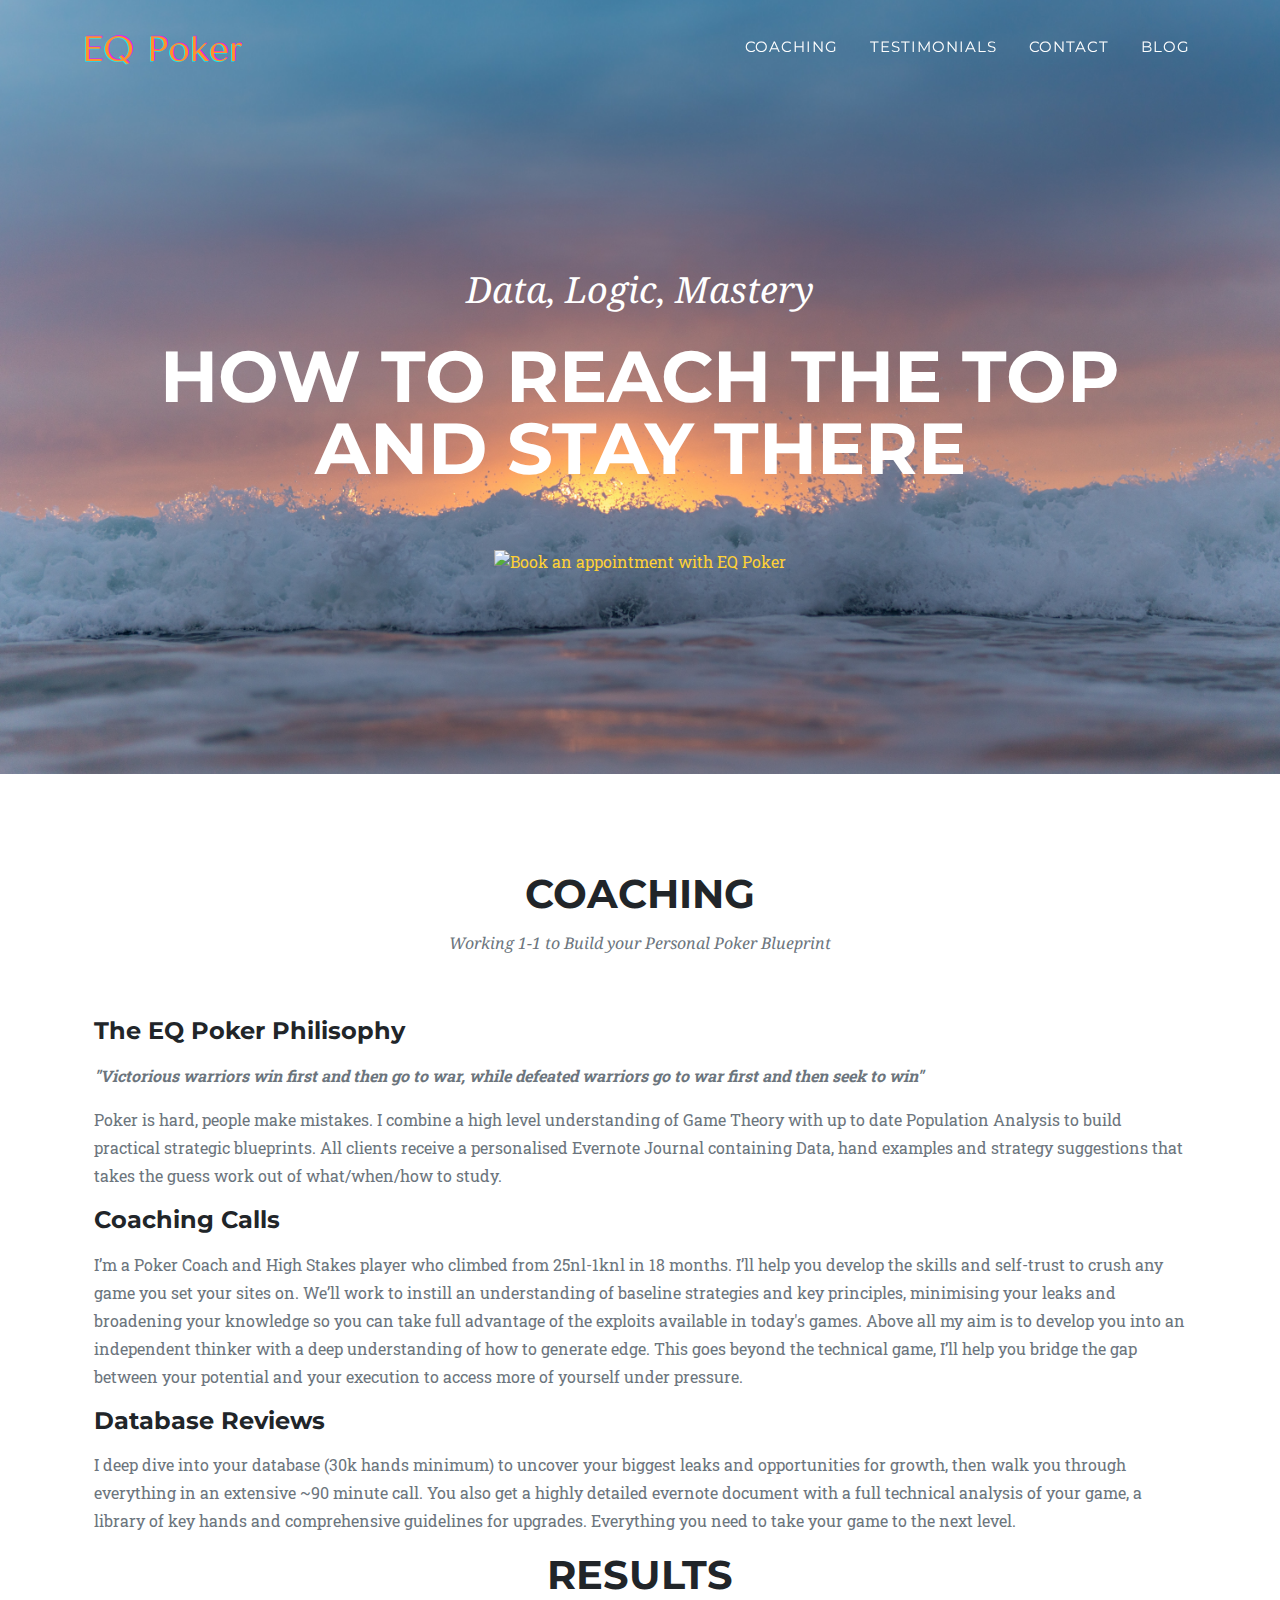
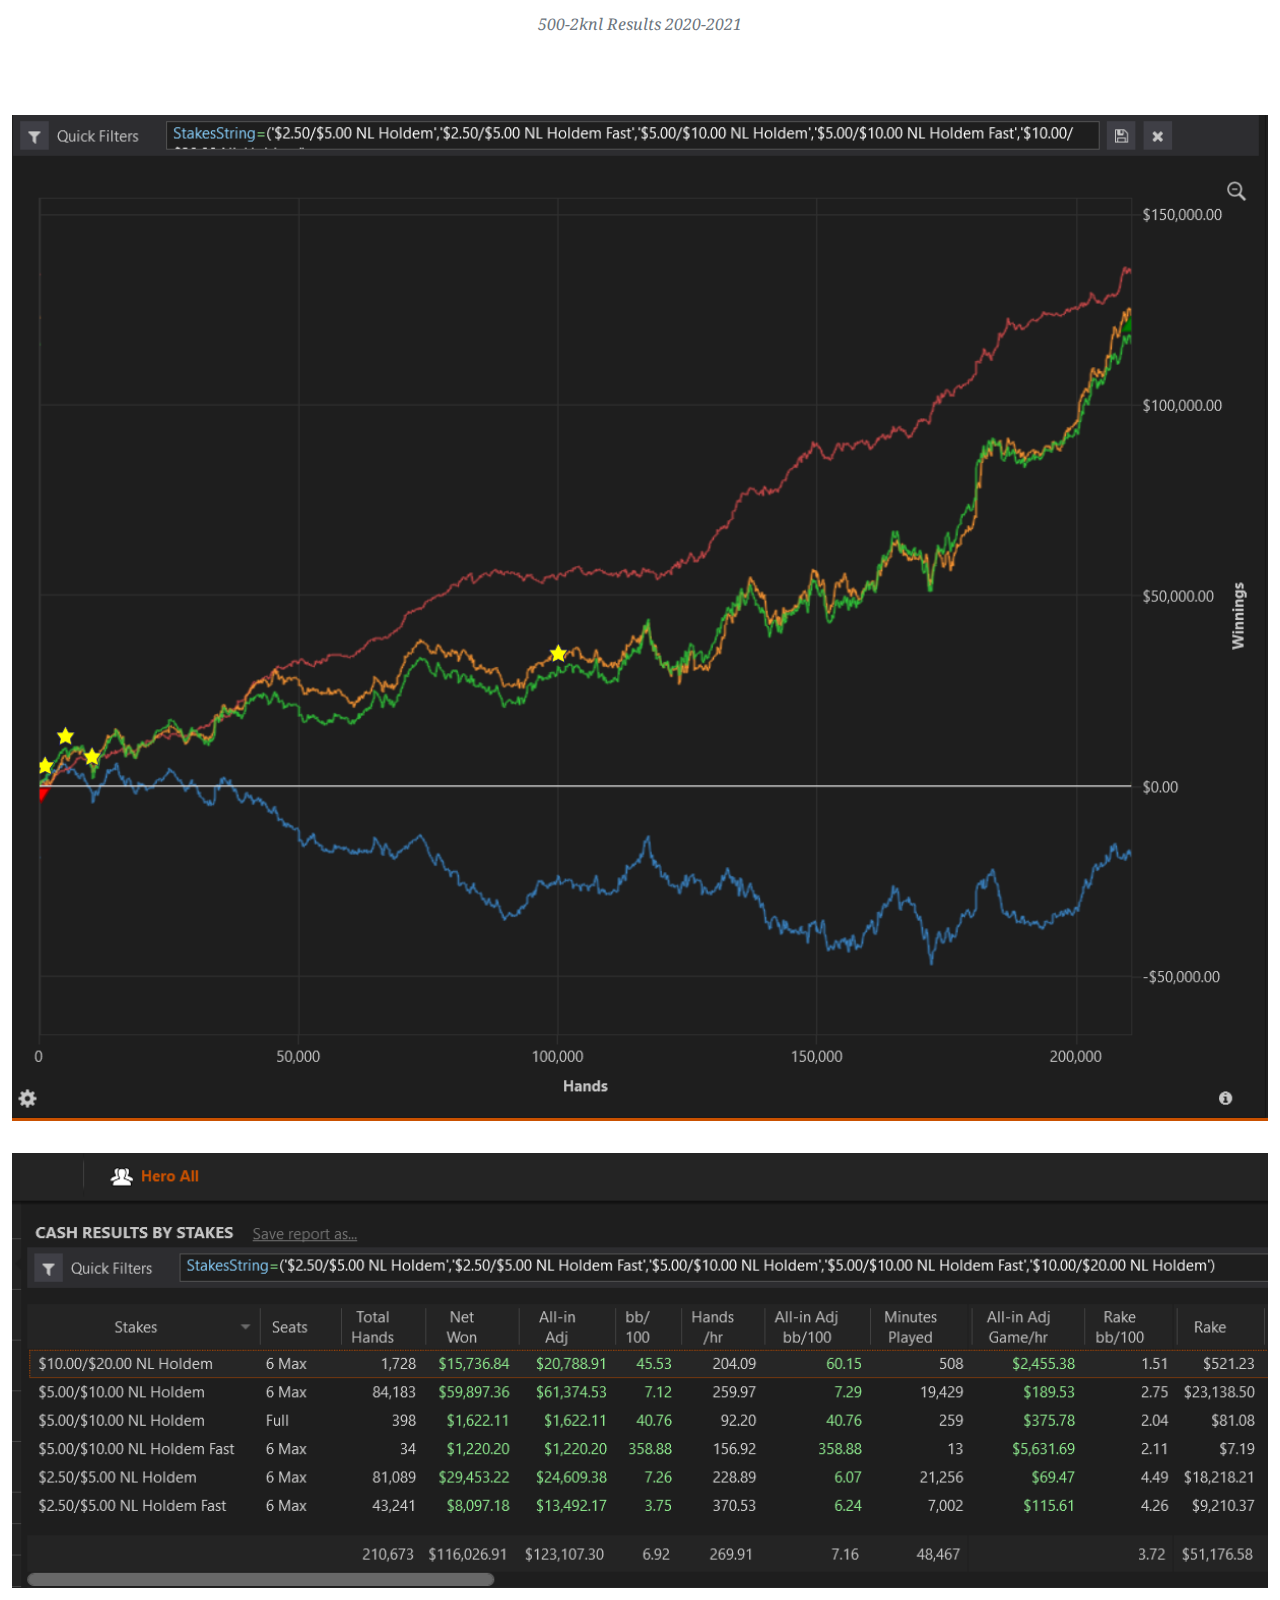
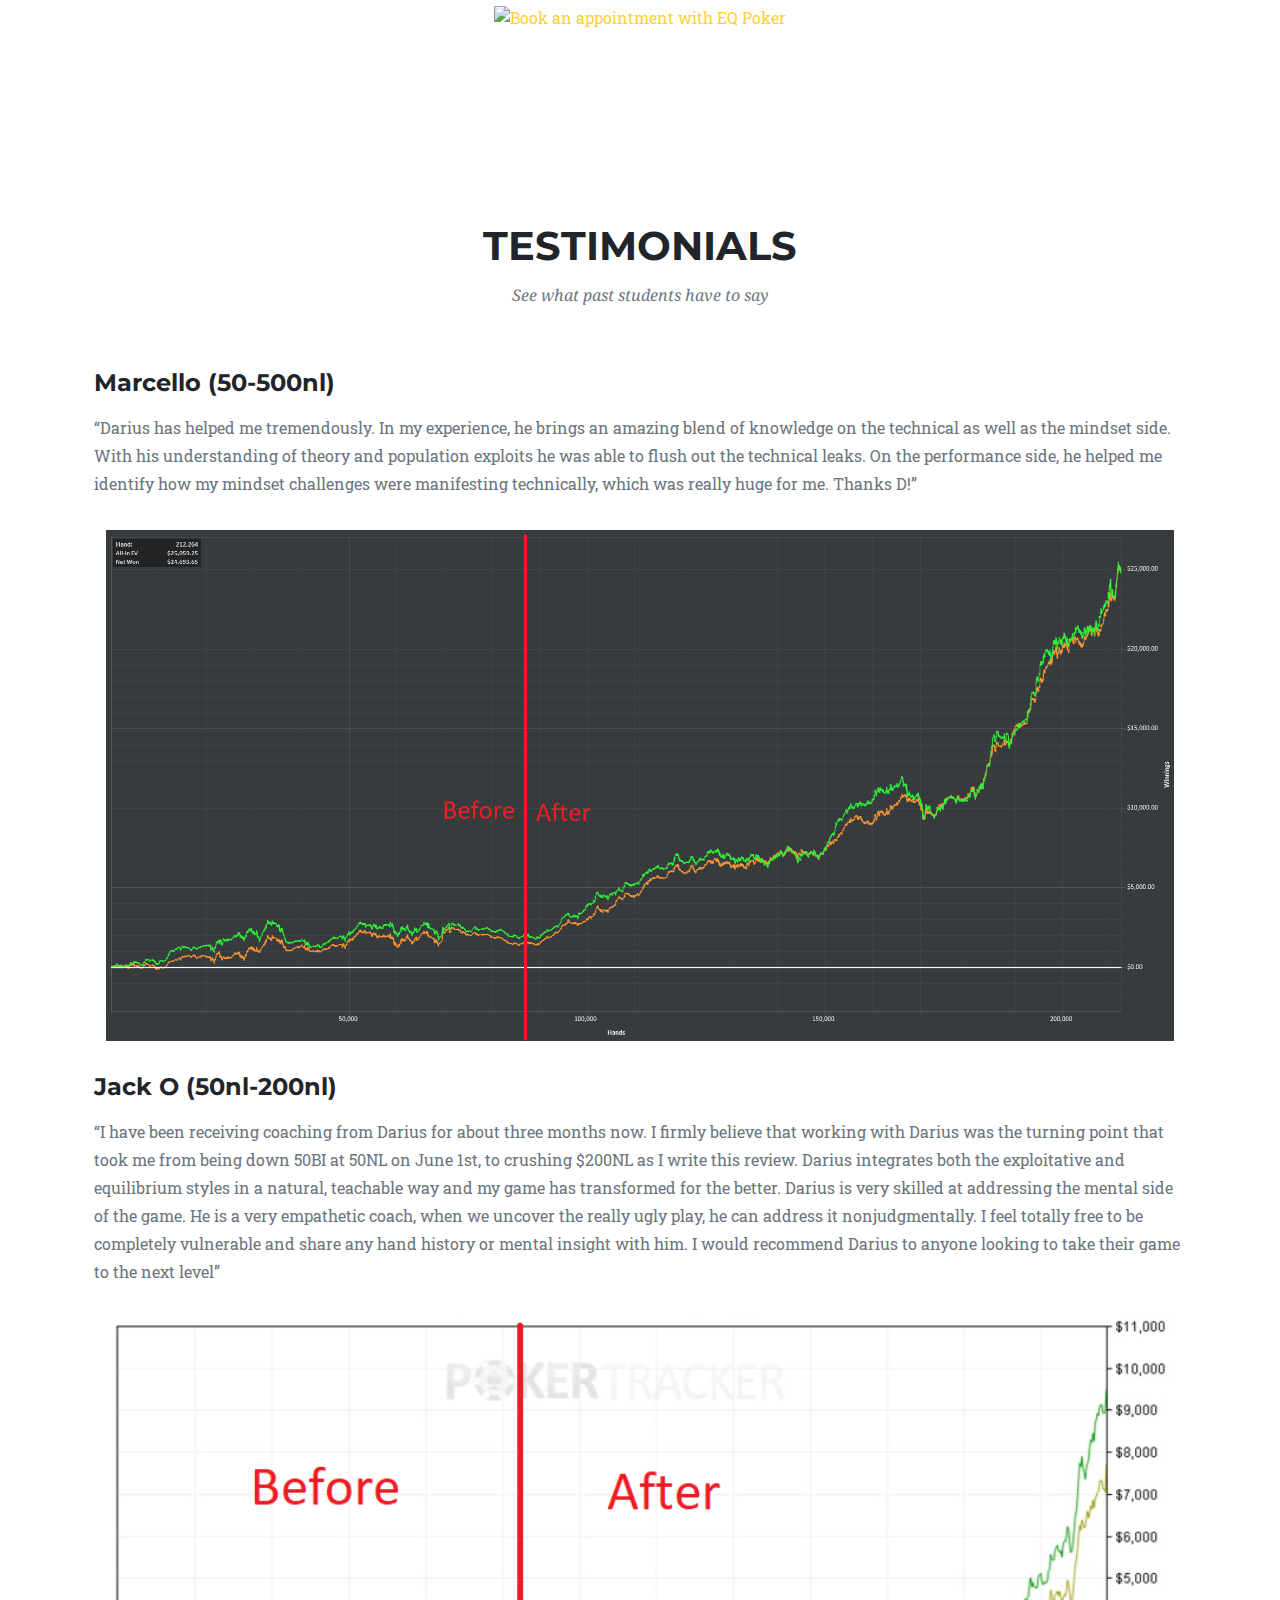
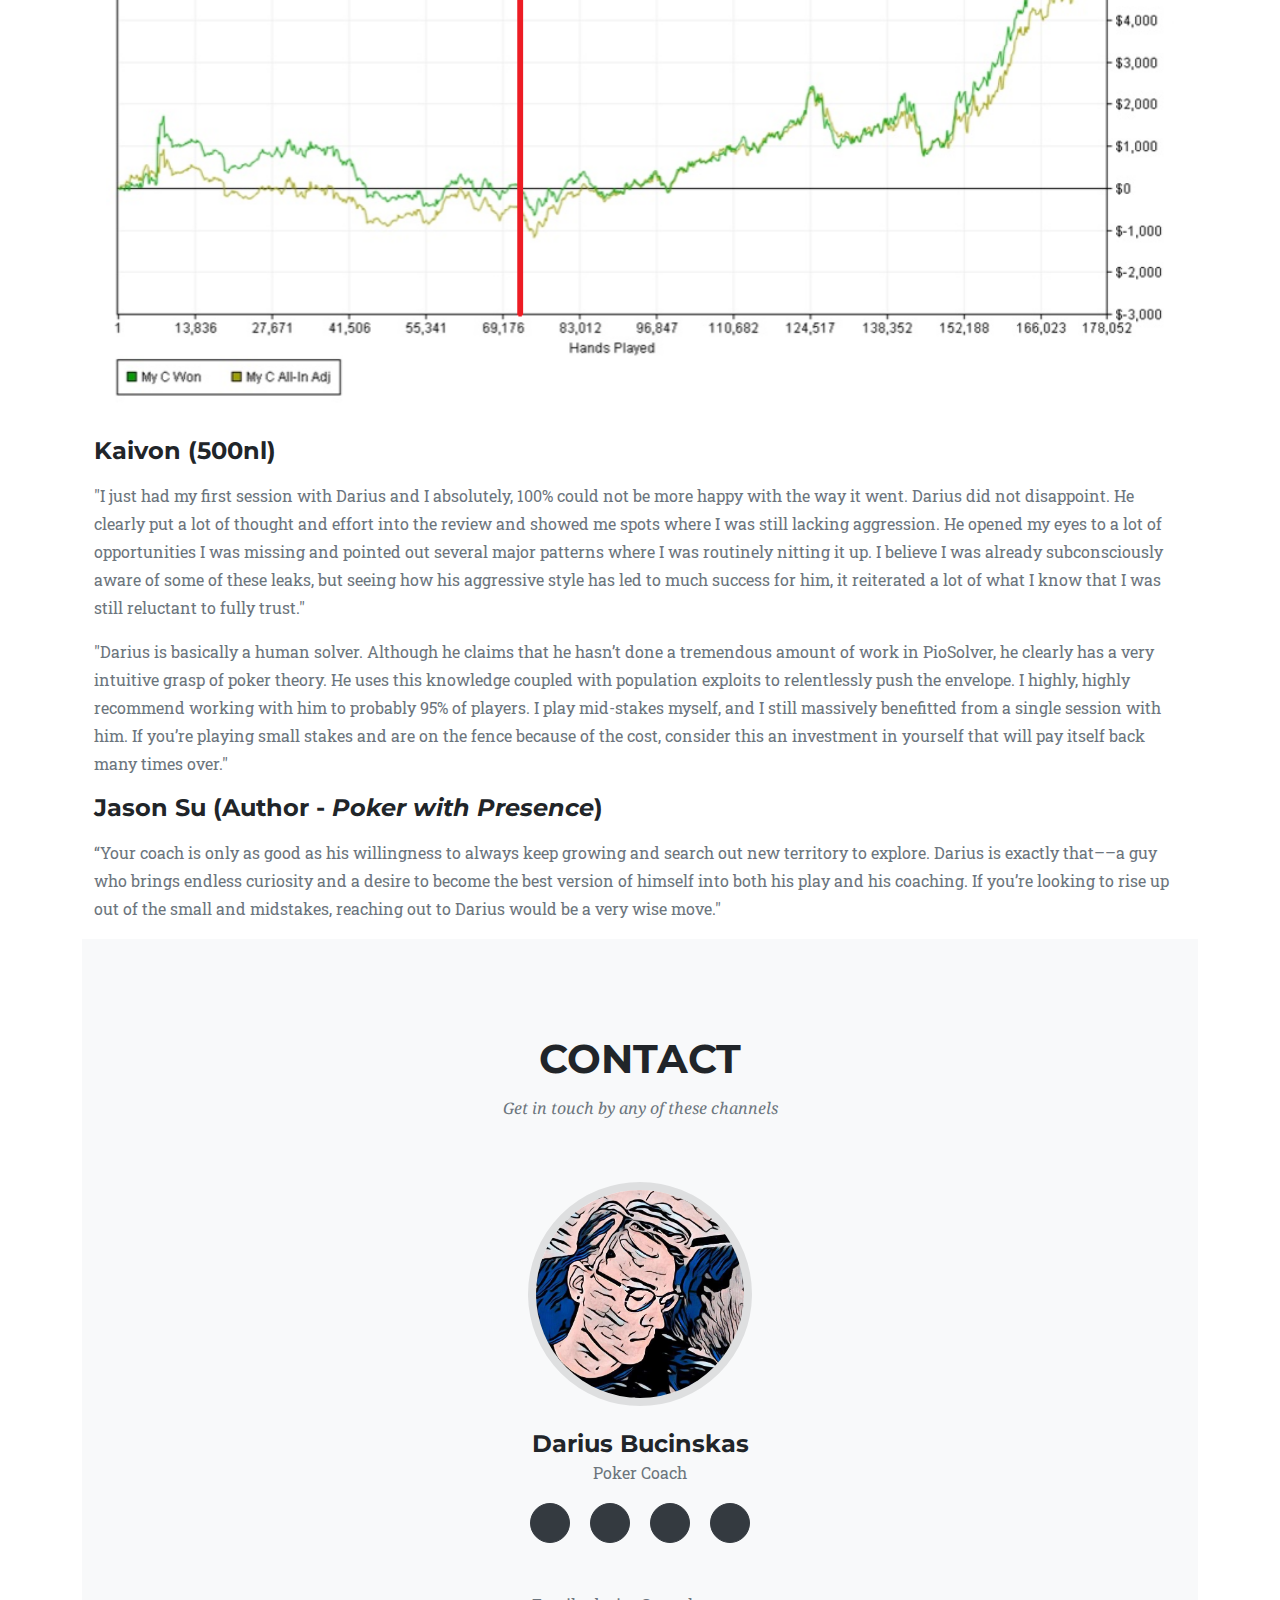
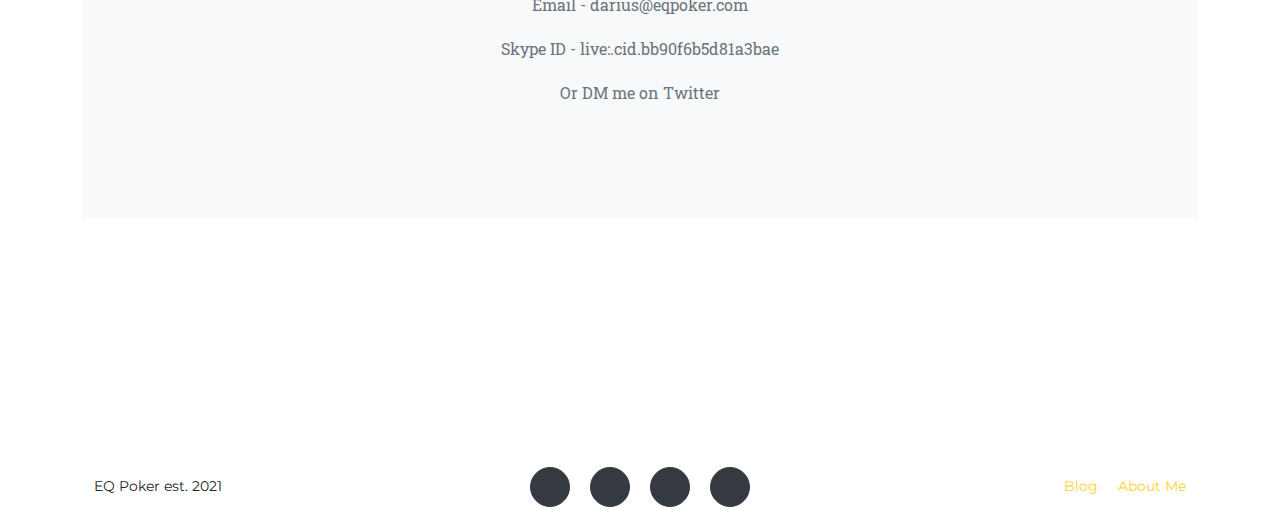
==== index.html @ d8b7c8c4 "Changed Results" ====
<!DOCTYPE html>
<html lang="en">
    <head>
        <meta charset="utf-8" />
        <meta name="viewport" content="width=device-width, initial-scale=1, shrink-to-fit=no" />
        <meta name="description" content="" />
        <meta name="author" content="" />
        <title>EQ Poker - Emotional Equilibrium</title>
        <link rel="icon" type="image/x-icon" href="assets/img/favicon.ico" />
        <!-- Font Awesome icons (free version)-->
        <script src="https://use.fontawesome.com/releases/v5.15.1/js/all.js" crossorigin="anonymous"></script>
        <!-- Google fonts-->
        <link href="https://fonts.googleapis.com/css?family=Montserrat:400,700" rel="stylesheet" type="text/css" />
        <link href="https://fonts.googleapis.com/css?family=Droid+Serif:400,700,400italic,700italic" rel="stylesheet" type="text/css" />
        <link href="https://fonts.googleapis.com/css?family=Roboto+Slab:400,100,300,700" rel="stylesheet" type="text/css" />
        <!-- Core theme CSS (includes Bootstrap)-->
        <link href="css/styles.css" rel="stylesheet" />
    </head>
    <body id="page-top">
        <!-- Navigation-->
        <nav class="navbar navbar-expand-lg navbar-dark fixed-top" id="mainNav">
            <div class="container">
                <a class="navbar-brand js-scroll-trigger" href="#page-top"><img src="assets/img/EQ Poker.svg" alt="" /></a>
                <button class="navbar-toggler navbar-toggler-right" type="button" data-toggle="collapse" data-target="#navbarResponsive" aria-controls="navbarResponsive" aria-expanded="false" aria-label="Toggle navigation">
                    Menu
                    <i class="fas fa-bars ml-1"></i>
                </button>
                <div class="collapse navbar-collapse" id="navbarResponsive">
                    <ul class="navbar-nav text-uppercase ml-auto">
                        <li class="nav-item"><a class="nav-link js-scroll-trigger" href="#services">Coaching</a></li>
                        
                        <li class="nav-item"><a class="nav-link js-scroll-trigger" href="#about">Testimonials</a></li>
                        <li class="nav-item"><a class="nav-link js-scroll-trigger" href="#team">Contact</a></li>
                      
                      <li class="nav-item"><a class="nav-link js-scroll-trigger" href="/html/blog.html">Blog</a></li>
                    </ul>
                </div>
            </div>
        </nav>
        <!-- Masthead-->
        <header class="masthead">
            <div class="container">
                <div class="masthead-subheading">Data, Logic, Mastery</div>
                
                <div class="masthead-heading text-uppercase">How to reach the top and stay there</div>
                <a href="https://www.picktime.com/eqpoker" class="ptbkbtn" target="_blank" style="float:none;"><img border="none" src="https://www.picktime.com/bookingPage/img/picktime-book-online.png" alt="Book an appointment with EQ Poker"/></a>

            </div>
        </header>
        <!-- Services -->
        <section class="page-section" id="services">
            <div class="container">
                <div class="text-center">
                    <h2 class="section-heading text-uppercase">Coaching</h2>
                    <h3 class="section-subheading text-muted">Working 1-1 to Build your Personal Poker Blueprint</h3>
                </div>
                <div class="column text-left"> 
                    <div class="col-md-12">
                        <h4 class="my-3">The EQ Poker Philisophy</h4>
                        <p class="text-muted"><i><b>"Victorious warriors win first and then go to war, while defeated warriors go to war first and then seek to win"</b></i>
                            
                        </p>
                      <p class="text-muted">Poker is hard, people make mistakes. I combine a high level understanding of Game Theory with up to date Population Analysis to build practical strategic blueprints. All clients receive a personalised Evernote Journal containing Data, hand examples and strategy suggestions that takes the guess work out of what/when/how to study.</p>

                        <h4 class="my-3">Coaching Calls</h4>
                        <p class="text-muted">I’m a Poker Coach and High Stakes player who climbed from 25nl-1knl in 18 months. I’ll help you develop the skills and self-trust to crush any game you set your sites on. We’ll work to instill an understanding of baseline strategies and key principles, minimising your leaks and broadening your knowledge so you can take full advantage of the exploits available in today's games. Above all my aim is to develop you into an independent thinker with a deep understanding of how to generate edge. This goes beyond the technical game, I’ll help you bridge the gap between your potential and your execution to access more of yourself under pressure.  
                        </p>
                    </div>
                    <div class="col-md-12">
                        <h4 class="my-3">Database Reviews</h4>
                        <p class="text-muted">I deep dive into your database (30k hands minimum) to uncover your biggest leaks and opportunities for growth, then walk you through everything in an extensive ~90 minute call. 
                            You also get a highly detailed evernote document with a full technical analysis of your game, a library of key hands and comprehensive guidelines for upgrades. Everything you need to take your game to the next level. 
                            
                            
 
                        </p>
                    </div>
                    
                            
                            
               
                    <div class="text-center">
                        <h2 class="section-heading text-uppercase">Results</h2>
                        <h3 class="section-subheading text-muted">500-2knl Results 2020-2021</h3>
                    </div>
                        </p>
                    </div> 
                </div>
                <img class="text-center col-md-12" src="assets/img/graph 1.png" 
                    style="margin-bottom: 1rem; margin-top: 1rem;"/>
                
                    <img class="text-center col-md-12" src="assets/img/Cash Res.png" 
                    style="margin-bottom: 1rem; margin-top: 1rem;"/>

                <div class="container text-center col-md-4>">
                    <a href="https://www.picktime.com/eqpoker" class="ptbkbtn" target="_blank" style="float:none;"><img border="none" src="https://www.picktime.com/bookingPage/img/picktime-book-online.png" alt="Book an appointment with EQ Poker"/></a>

                </div> 
        
            </div>
            <style>
                .centered_btn {
                    margin: 110;               
                    position: relative;
                    float: center;
                    left: 50%;
                    -ms-transform: translate(-50%, -50%);
                    transform: translate(-50%, -50%);
                }
            </style>
        </section>
       
    <!-- About-->
    <section class="page-section" id="about">
            <div class="container">
                <div class="text-center">
                    <h2 class="section-heading text-uppercase">Testimonials</h2>
                    <h3 class="section-subheading text-muted">See what past students have to say</h3>
                </div>
                <div class="column text-left">
                    <div class="col-md-12">
                        <h4 class="my-3">Marcello (50-500nl)</h4>
                        <p class="text-muted">“Darius has helped me tremendously. In my experience, he brings an amazing blend of knowledge on the technical as well as the mindset side. With his understanding of theory and population exploits he was able to flush out the technical leaks. On the performance side, he helped me identify how my mindset challenges were manifesting technically, which was really huge for me. Thanks D!”
  
                        </p>
                        <img class="text-center col-md-12" src="assets/img/about/marcello.png" 
                        style="margin-bottom: 1rem; margin-top: 1rem;"/>
                    </div>
                    <div class="col-md-12">
                        <h4 class="my-3">Jack O (50nl-200nl)</h4>
                        <p class="text-muted">“I have been receiving coaching from Darius for about three months now. I firmly believe that working with Darius was the turning point that took me from being down 50BI at 50NL on June 1st, to crushing $200NL as I write this review. Darius integrates both the exploitative and equilibrium styles in a natural, teachable way and my game has transformed for the better. Darius is very skilled at addressing the mental side of the game. He is a very empathetic coach, when we uncover the really ugly play, he can address it nonjudgmentally. I feel totally free to be completely vulnerable and share any hand history or mental insight with him. I would recommend Darius to anyone looking to take their game to the next level”
 
                        </p>
                        <img class="text-center col-md-12" src="assets/img/about/jack-cash.png" 
                        style="margin-bottom: 1rem; margin-top: 1rem;"/>
                    </div>
                    <div class="col-md-12">
                        <h4 class="my-3">Kaivon (500nl)</h4>
                        <p class="text-muted">"I just had my first session with Darius and I absolutely, 100% could not be more happy with the way it went. Darius did not disappoint. He clearly put a lot of thought and effort into the review and showed me spots where I was still lacking aggression. He opened my eyes to a lot of opportunities I was missing and pointed out several major patterns where I was routinely nitting it up. I believe I was already subconsciously aware of some of these leaks, but seeing how his aggressive style has led to much success for him, it reiterated a lot of what I know that I was still reluctant to fully trust."</P> 

                            <p class="text-muted">"Darius is basically a human solver. Although he claims that he hasn’t done a tremendous amount of work in PioSolver, he clearly has a very intuitive grasp of poker theory. He uses this knowledge coupled with population exploits to relentlessly push the envelope. I highly, highly recommend working with him to probably 95% of players. I play mid-stakes myself, and I still massively benefitted from a single session with him. If you’re playing small stakes and are on the fence because of the cost, consider this an investment in yourself that will pay itself back many times over."</P> 
                            </div>
                            <div class="column text-left">
                                <div class="col-md-12">
                                    <h4 class="my-3">Jason Su (Author - <i>Poker with Presence</i>)</h4>
                                    <p class="text-muted">“Your coach is only as good as his willingness to always keep growing and search out new territory to explore. Darius is exactly that––a guy who brings endless curiosity and a desire to become the best version of himself into both his play and his coaching. If you’re looking to rise up out of the small and midstakes, reaching out to Darius would be a very wise move."
              
                                    </p>
                                    
                                </div>                  
                       
                        
  
                        </p>
                    </div> 
                </div>
            
        <!-- Team-->
        <section class="page-section bg-light" id="team">
            <div class="container">
                <div class="text-center">
                    <h2 class="section-heading text-uppercase">Contact</h2>
                    <h3 class="section-subheading text-muted">Get in touch by any of these channels</h3>
                </div>
                <div class="row">
                    <div class="col-lg-4">
                        <div class="team-member">
                     
                        </div>
                    </div>
                    <div class="col-lg-4">
                        <div class="team-member">
                            <img class="mx-auto rounded-circle" src="assets/img/team/2.jpg" alt="" />
                            <h4>Darius Bucinskas</h4>
                            <p class="text-muted">Poker Coach</p>
                            <a class="btn btn-dark btn-social mx-2" href="https://twitter.com/EqPoker"><i class="fab fa-twitter"></i></a>
                            <a class="btn btn-dark btn-social mx-2" href="https://www.instagram.com/eq.poker"><i class="fab fa-instagram"></i></a>
                            <a class="btn btn-dark btn-social mx-2" href="https://www.twitch.tv/eqpoker"><i class="fab fa-twitch"></i></a>
                            <a class="btn btn-dark btn-social mx-2" href="https://www.youtube.com/channel/UCTAdmqBRZNuf8oiiOq-kIaw
                            "><i class="fab fa-youtube"></i></a>
                        </div>
                    </div>
                    <div class="col-lg-4">
                        <div class="team-member">
                       
                        </div>
                    </div>
                </div>
                <div class="row">
                    <div class="col-lg-8 mx-auto text-center"><p class="large text-muted">Email - darius@eqpoker.com </p></div>
                    <div class="col-lg-8 mx-auto text-center"><p class="large text-muted">Skype ID - live:.cid.bb90f6b5d81a3bae</p></div>
                    <div class="col-lg-8 mx-auto text-center"><p class="large text-muted">Or DM me on Twitter</p></div>
                </div>
                </div>
            </div>
        </section>
        <!-- Clients-->
        <div class="py-5">
            <div class="container">
                <div class="row">
                    <div class="col-md-3 col-sm-6 my-3">
                        <a href="#!"><img class="img-fluid d-block mx-auto" src="assets/img/logos/envato.jpg" alt="" /></a>
                    </div>
                    <div class="col-md-3 col-sm-6 my-3">
                        <a href="#!"><img class="img-fluid d-block mx-auto" src="assets/img/logos/designmodo.jpg" alt="" /></a>
                    </div>
                    <div class="col-md-3 col-sm-6 my-3">
                        <a href="#!"><img class="img-fluid d-block mx-auto" src="assets/img/logos/themeforest.jpg" alt="" /></a>
                    </div>
                    <div class="col-md-3 col-sm-6 my-3">
                        <a href="#!"><img class="img-fluid d-block mx-auto" src="assets/img/logos/creative-market.jpg" alt="" /></a>
                    </div>
                </div>
            </div>
        </div>
        <div class="container text-center col-md-4>">
     
        
        <!-- Footer-->
        <footer class="footer py-4">
            <div class="container">
                <div class="row align-items-center">
                    <div class="col-lg-4 text-lg-left">EQ Poker est. 2021</div>
                    <div class="col-lg-4 my-3 my-lg-0">
                        <a class="btn btn-dark btn-social mx-2" href="https://twitter.com/EqPoker"><i class="fab fa-twitter"></i></a>
                        <a class="btn btn-dark btn-social mx-2" href="https://www.instagram.com/eq.poker"><i class="fab fa-instagram"></i></a>
                        <a class="btn btn-dark btn-social mx-2" href="https://www.twitch.tv/eqpoker"><i class="fab fa-twitch"></i></a>
                        <a class="btn btn-dark btn-social mx-2" href="https://www.youtube.com/channel/UCTAdmqBRZNuf8oiiOq-kIaw"><i class="fab fa-youtube"></i></a>
                    </div>
                    <div class="col-lg-4 text-lg-right">
                        <a class="mr-3" href="/html/blog.html">Blog</a>
                        <a href="/html/about.html">About Me</a>
                    </div>
                </div>
            </div>
        </footer>
     
        <!-- Bootstrap core JS-->
        <script src="https://cdnjs.cloudflare.com/ajax/libs/jquery/3.5.1/jquery.min.js"></script>
        <script src="https://cdn.jsdelivr.net/npm/bootstrap@4.5.3/dist/js/bootstrap.bundle.min.js"></script>
        <!-- Third party plugin JS-->
        <script src="https://cdnjs.cloudflare.com/ajax/libs/jquery-easing/1.4.1/jquery.easing.min.js"></script>
        <!-- Contact form JS-->
        <script src="assets/mail/jqBootstrapValidation.js"></script>
        <script src="assets/mail/contact_me.js"></script>
        <!-- Core theme JS-->
        <script src="js/scripts.js"></script>
    </body>
</html>
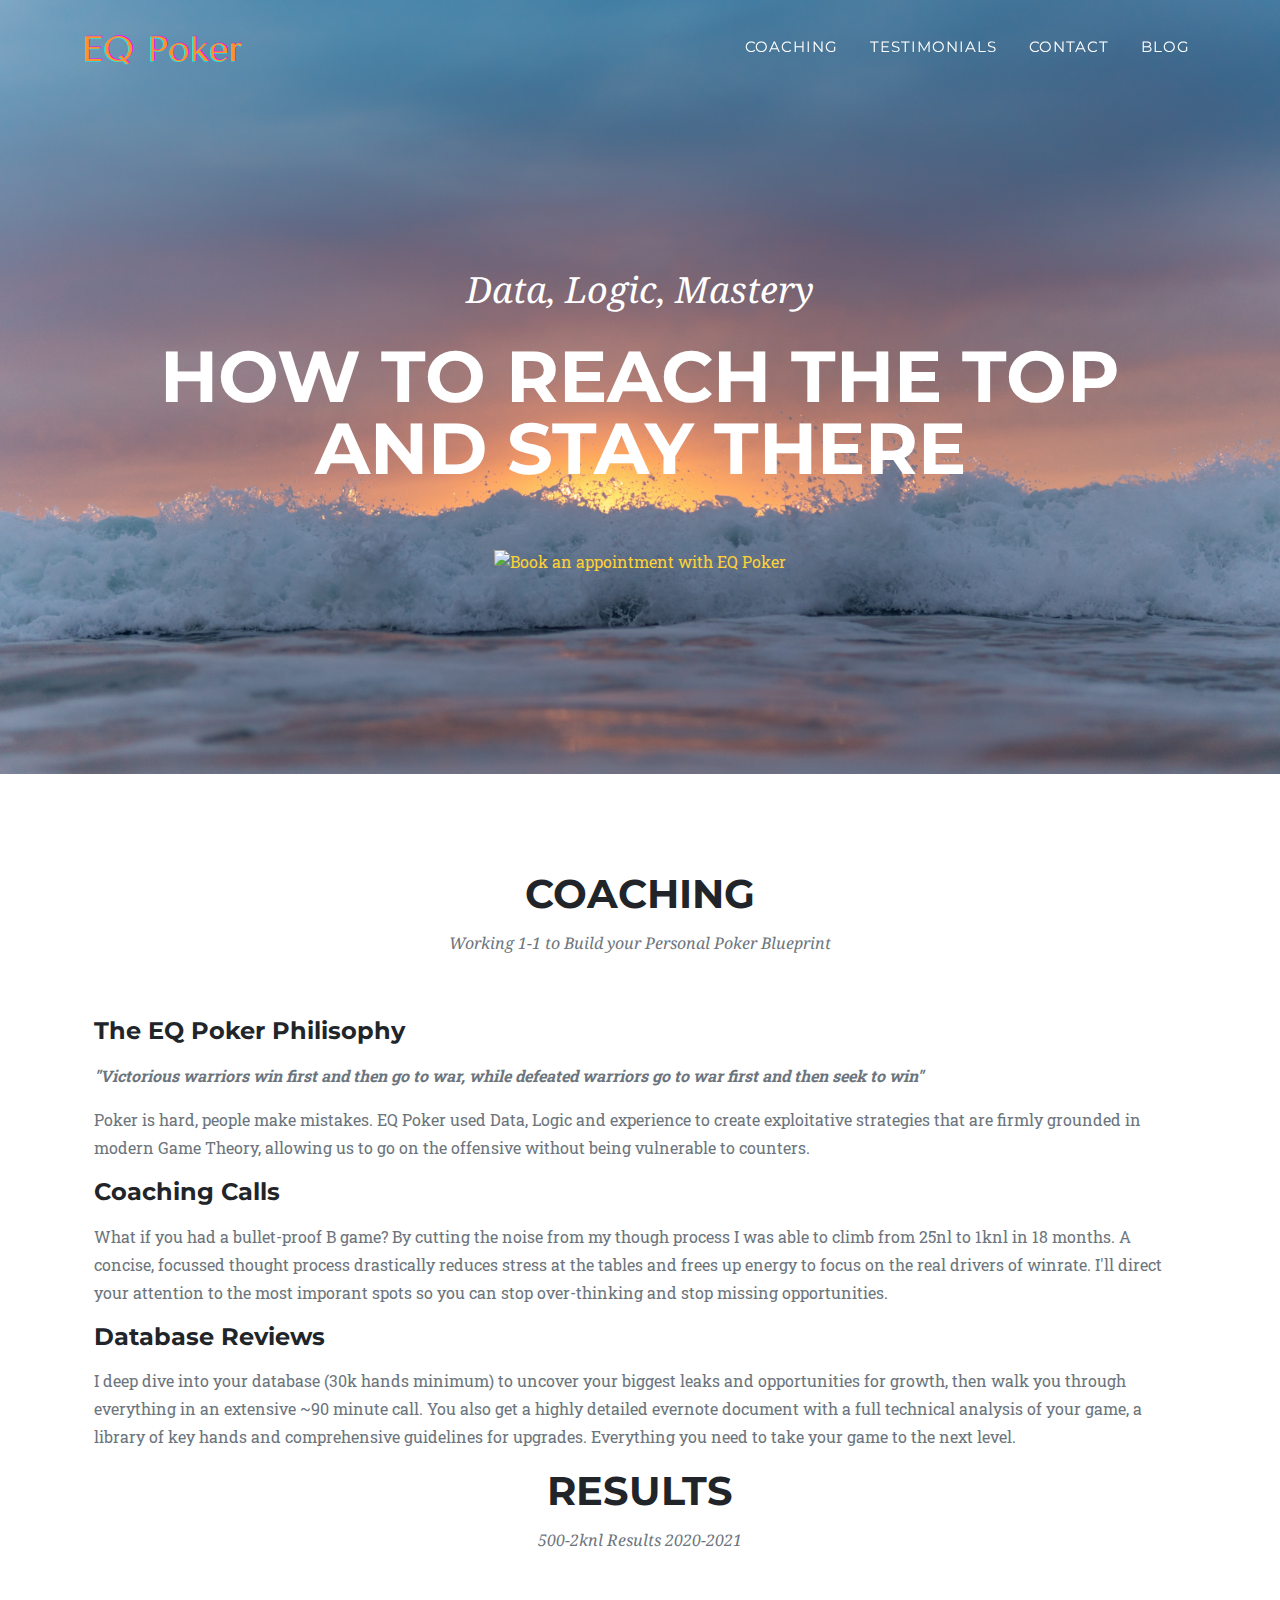
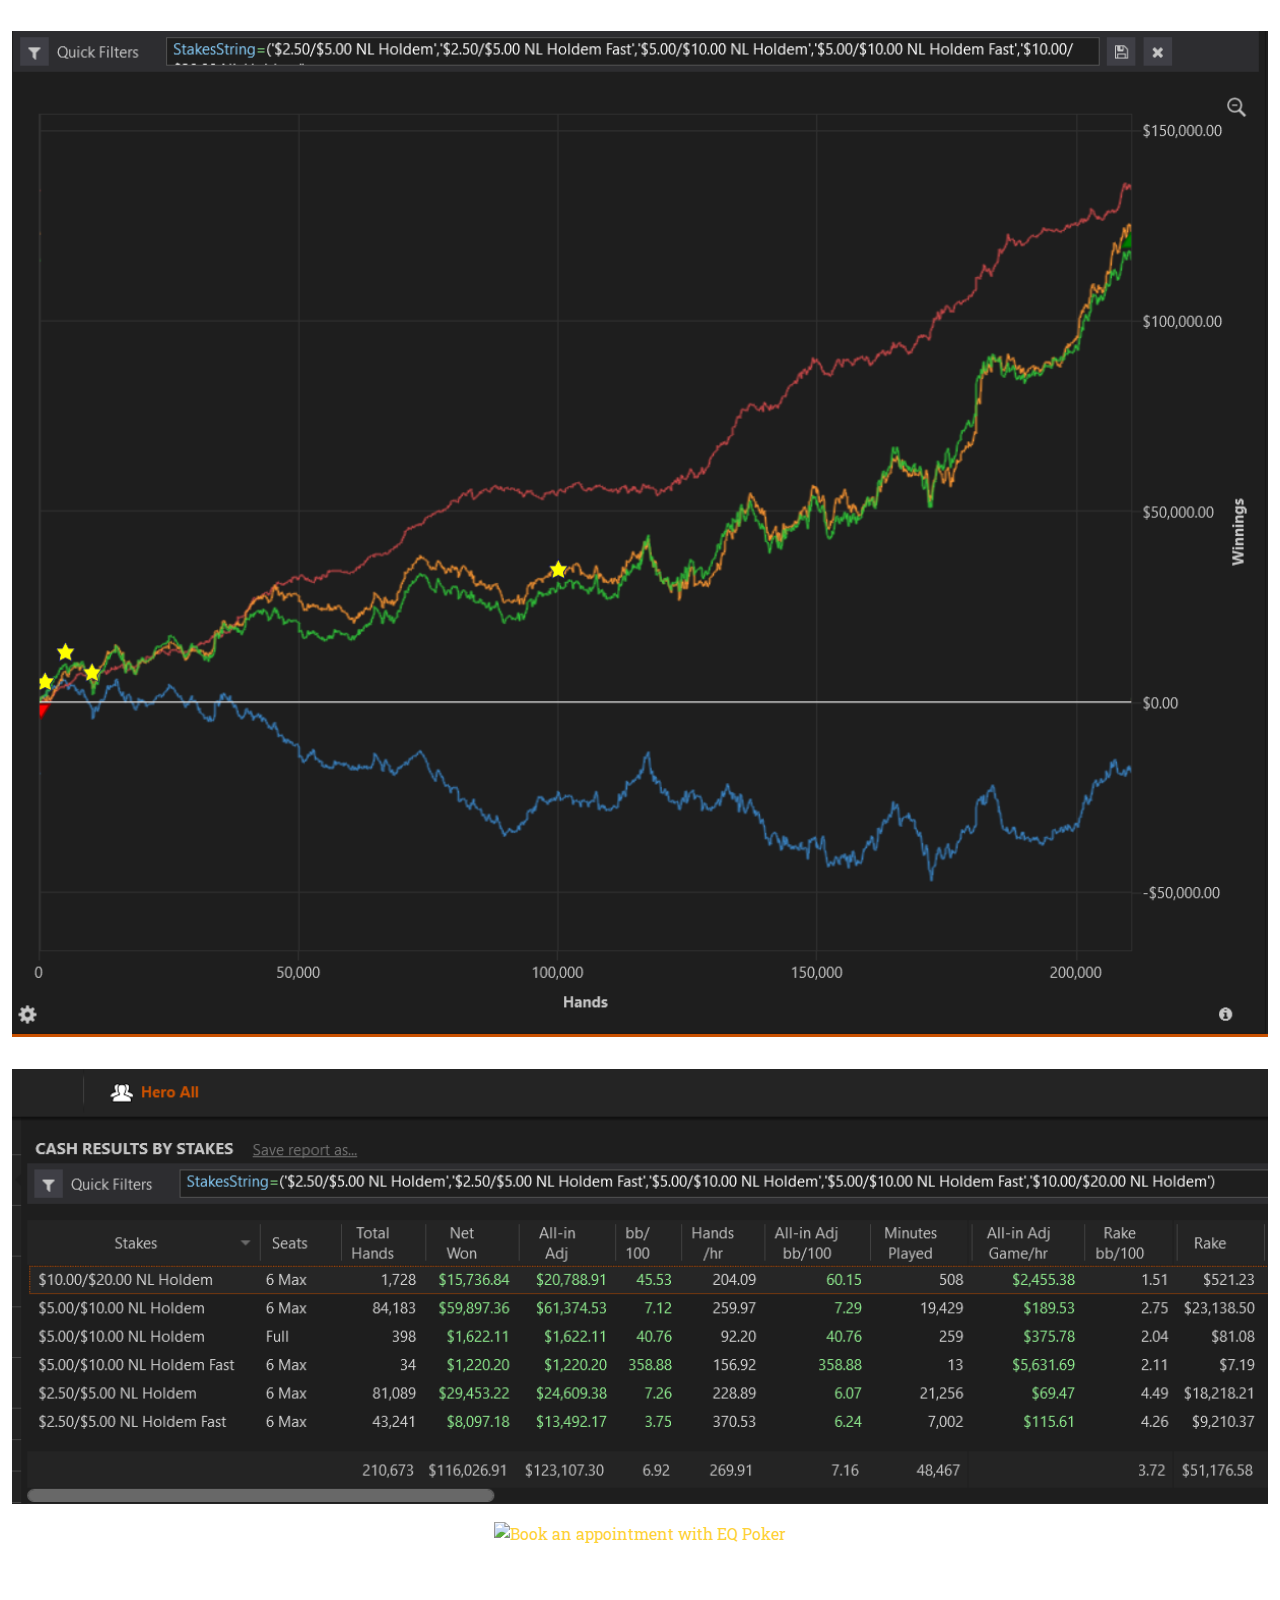
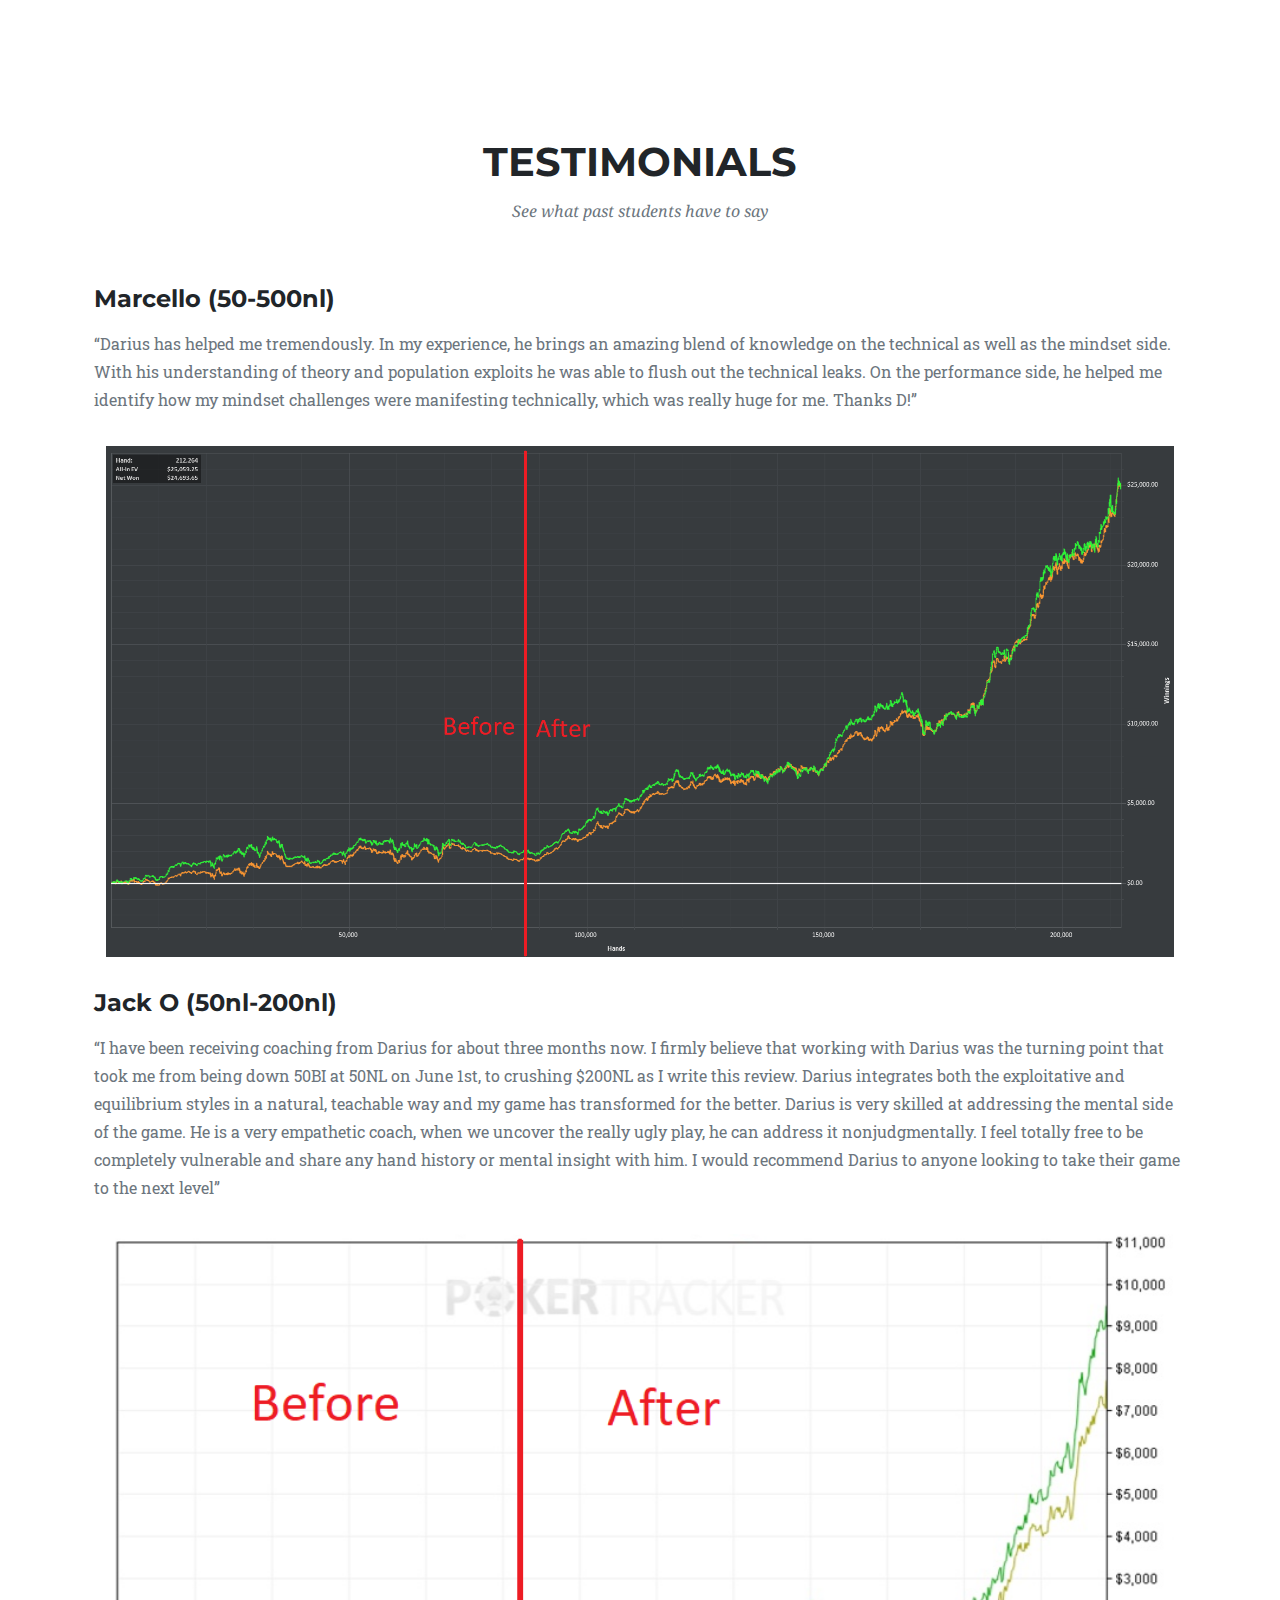
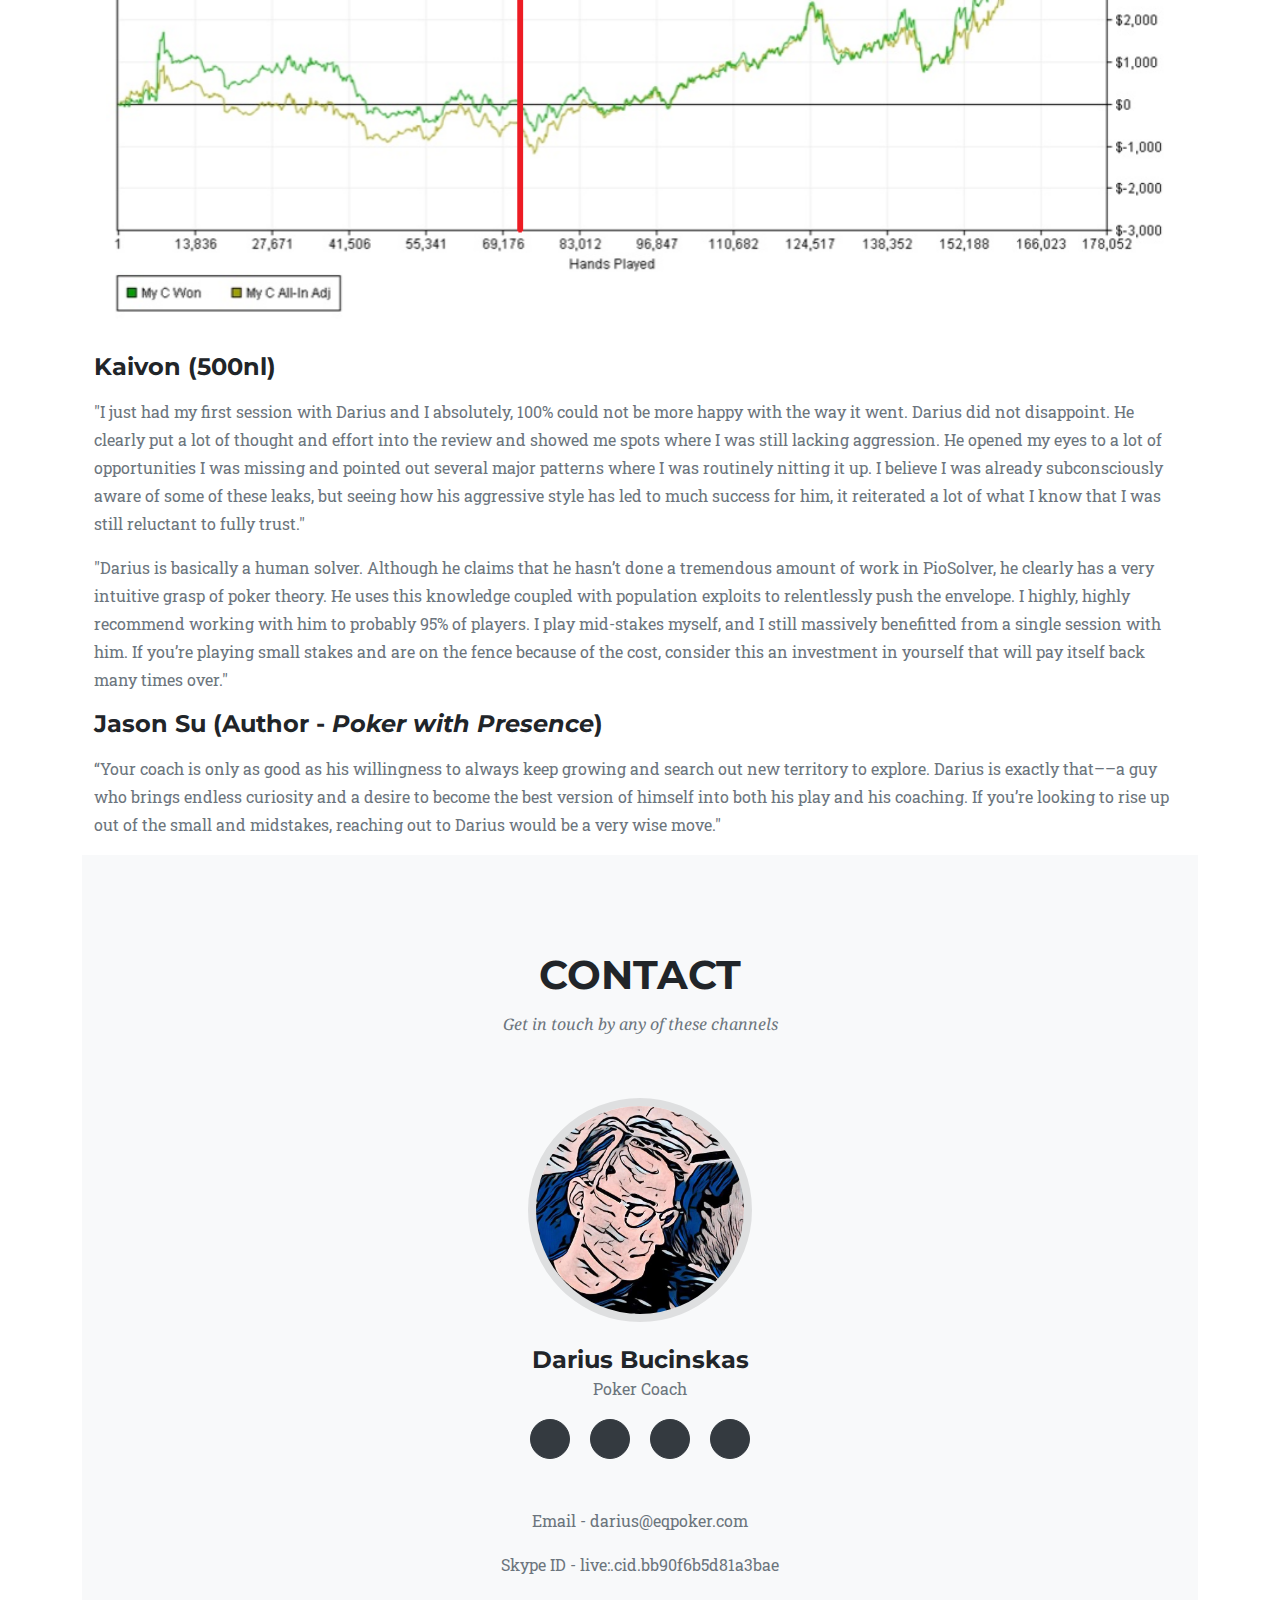
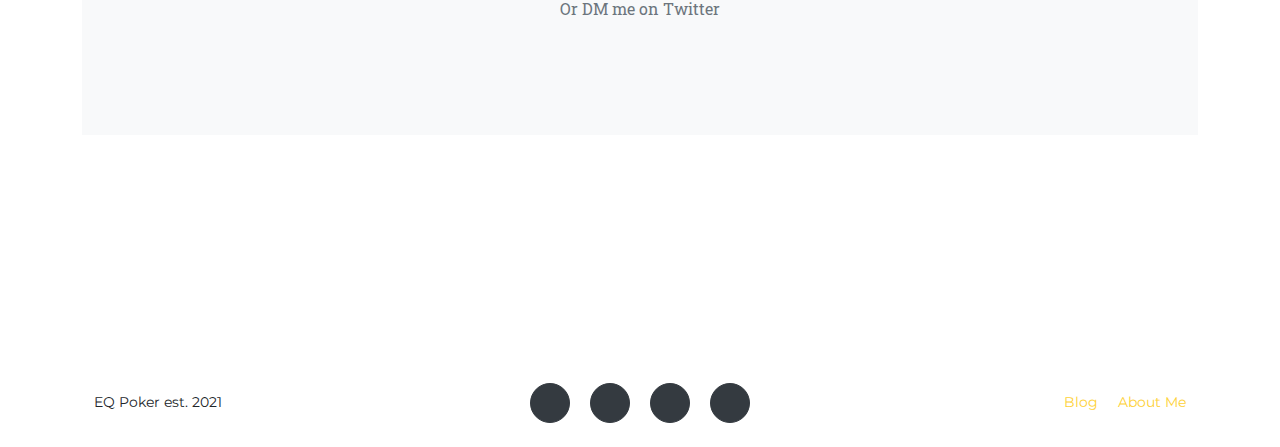
==== commit 808b53d1: "Update index.html" ====
--- a/index.html
+++ b/index.html
@@ -60,10 +60,10 @@
                         <p class="text-muted"><i><b>"Victorious warriors win first and then go to war, while defeated warriors go to war first and then seek to win"</b></i>
                             
                         </p>
-                      <p class="text-muted">Poker is hard, people make mistakes. I combine a high level understanding of Game Theory with up to date Population Analysis to build practical strategic blueprints. All clients receive a personalised Evernote Journal containing Data, hand examples and strategy suggestions that takes the guess work out of what/when/how to study.</p>
+                      <p class="text-muted">Poker is hard, people make mistakes. EQ Poker used Data, Logic and experience to create exploitative strategies that are firmly grounded in modern Game Theory, allowing us to go on the offensive without being vulnerable to counters.</p>
 
                         <h4 class="my-3">Coaching Calls</h4>
-                        <p class="text-muted">I’m a Poker Coach and High Stakes player who climbed from 25nl-1knl in 18 months. I’ll help you develop the skills and self-trust to crush any game you set your sites on. We’ll work to instill an understanding of baseline strategies and key principles, minimising your leaks and broadening your knowledge so you can take full advantage of the exploits available in today's games. Above all my aim is to develop you into an independent thinker with a deep understanding of how to generate edge. This goes beyond the technical game, I’ll help you bridge the gap between your potential and your execution to access more of yourself under pressure.  
+                        <p class="text-muted">What if you had a bullet-proof B game? By cutting the noise from my though process I was able to climb from 25nl to 1knl in 18 months. A concise, focussed thought process drastically reduces stress at the tables and frees up energy to focus on the real drivers of winrate. I'll direct your attention to the most imporant spots so you can stop over-thinking and stop missing opportunities.
                         </p>
                     </div>
                     <div class="col-md-12">
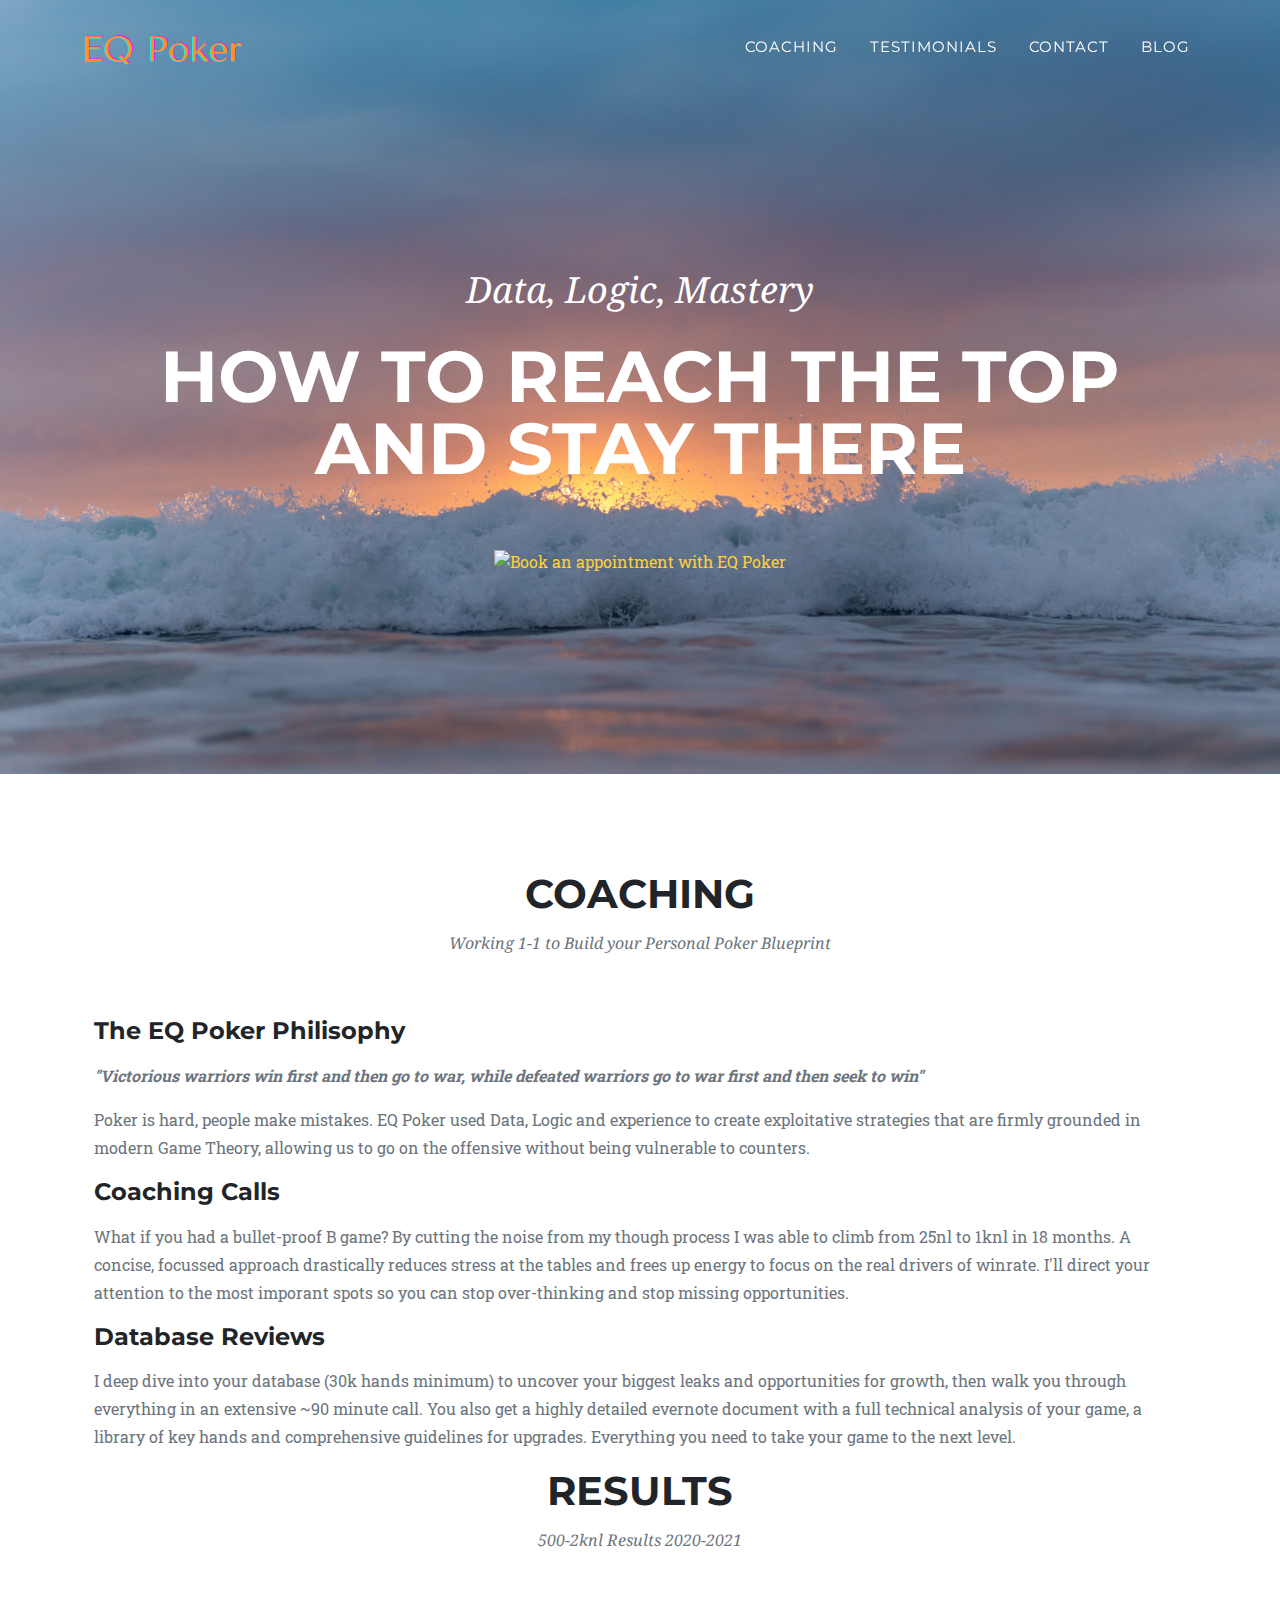
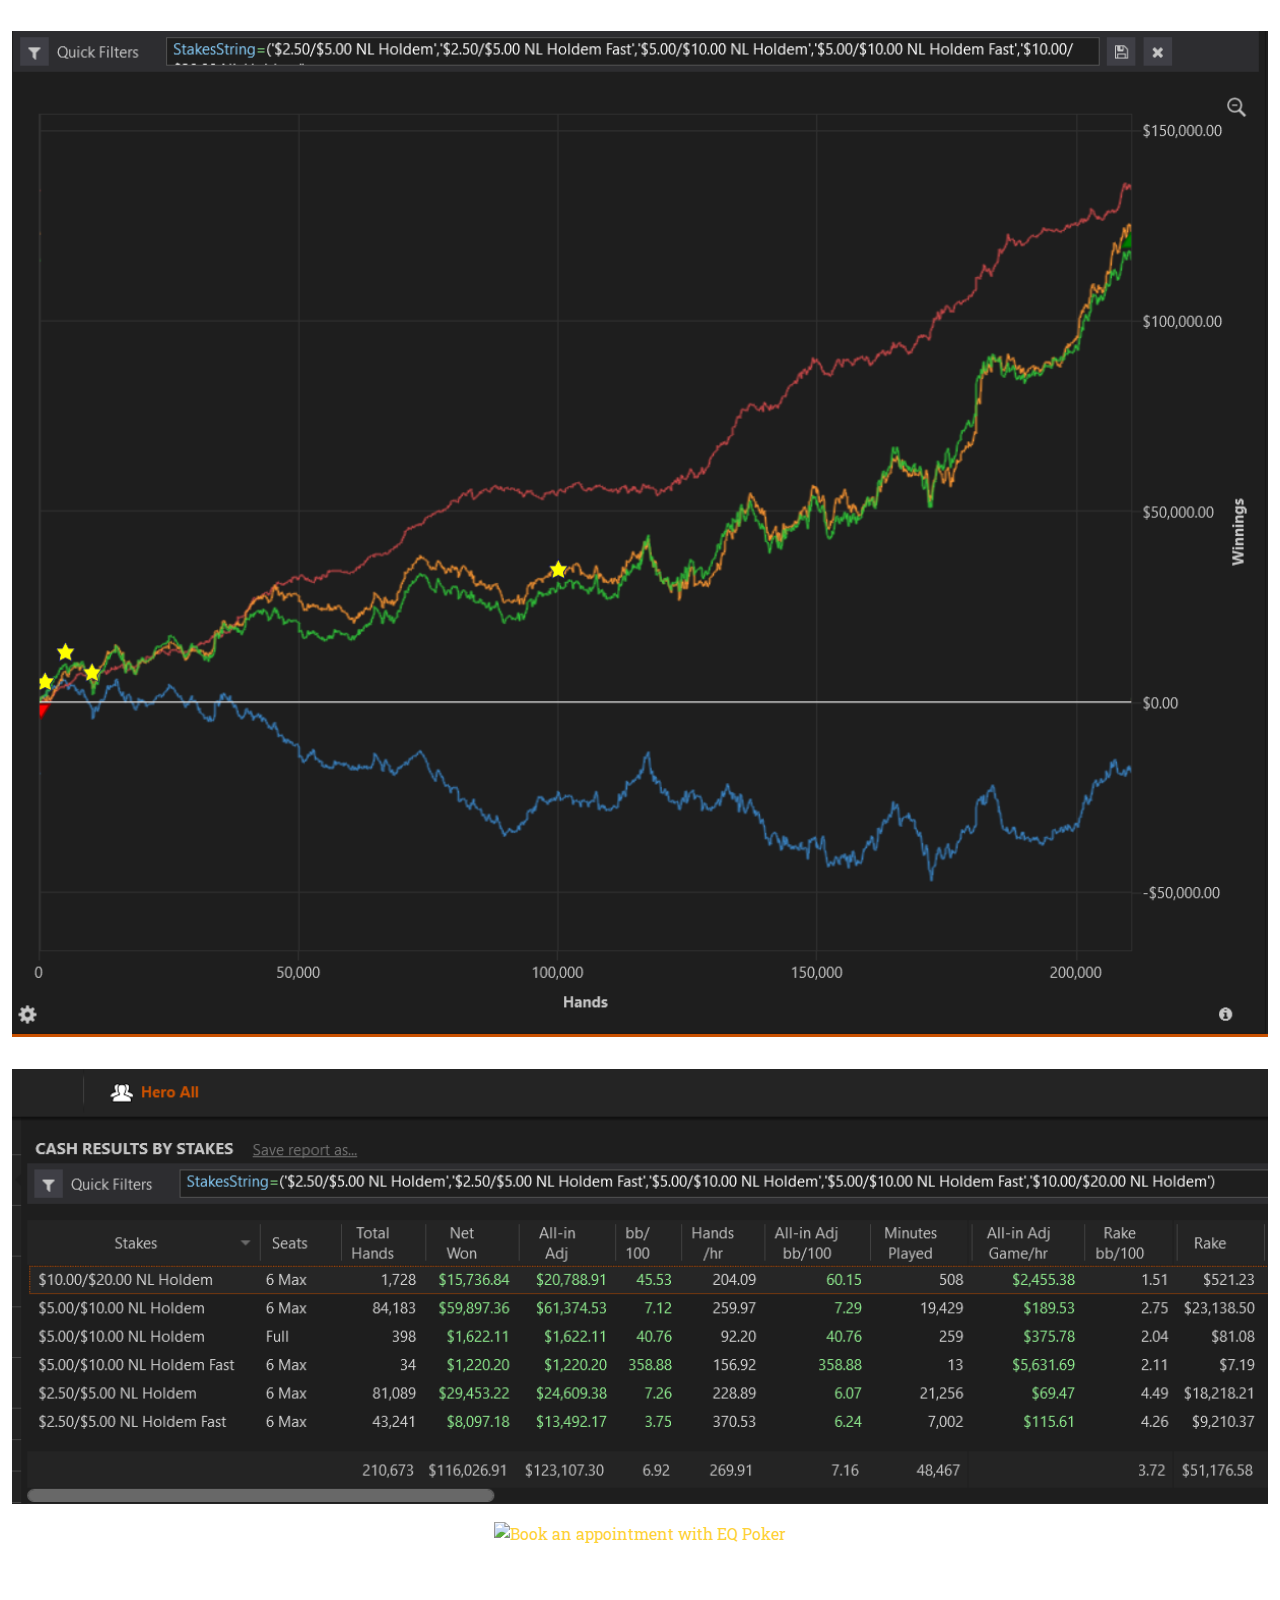
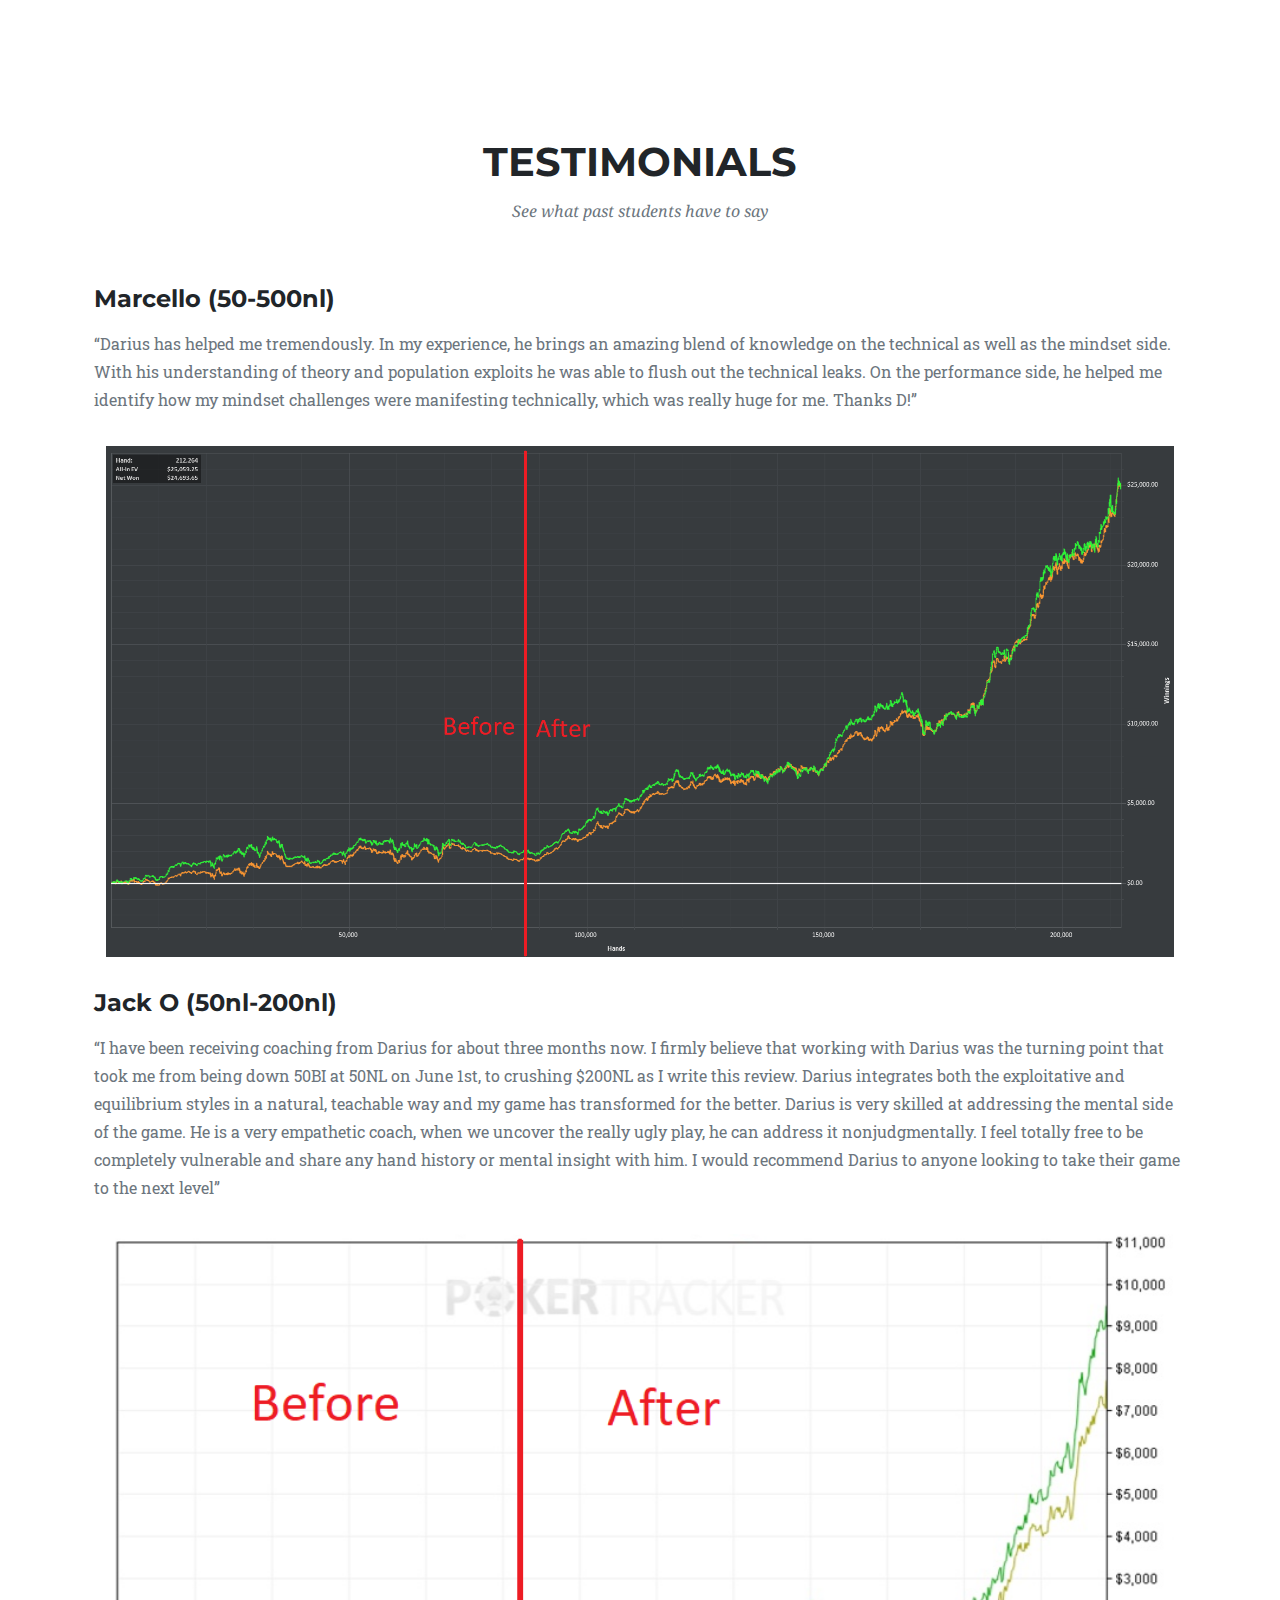
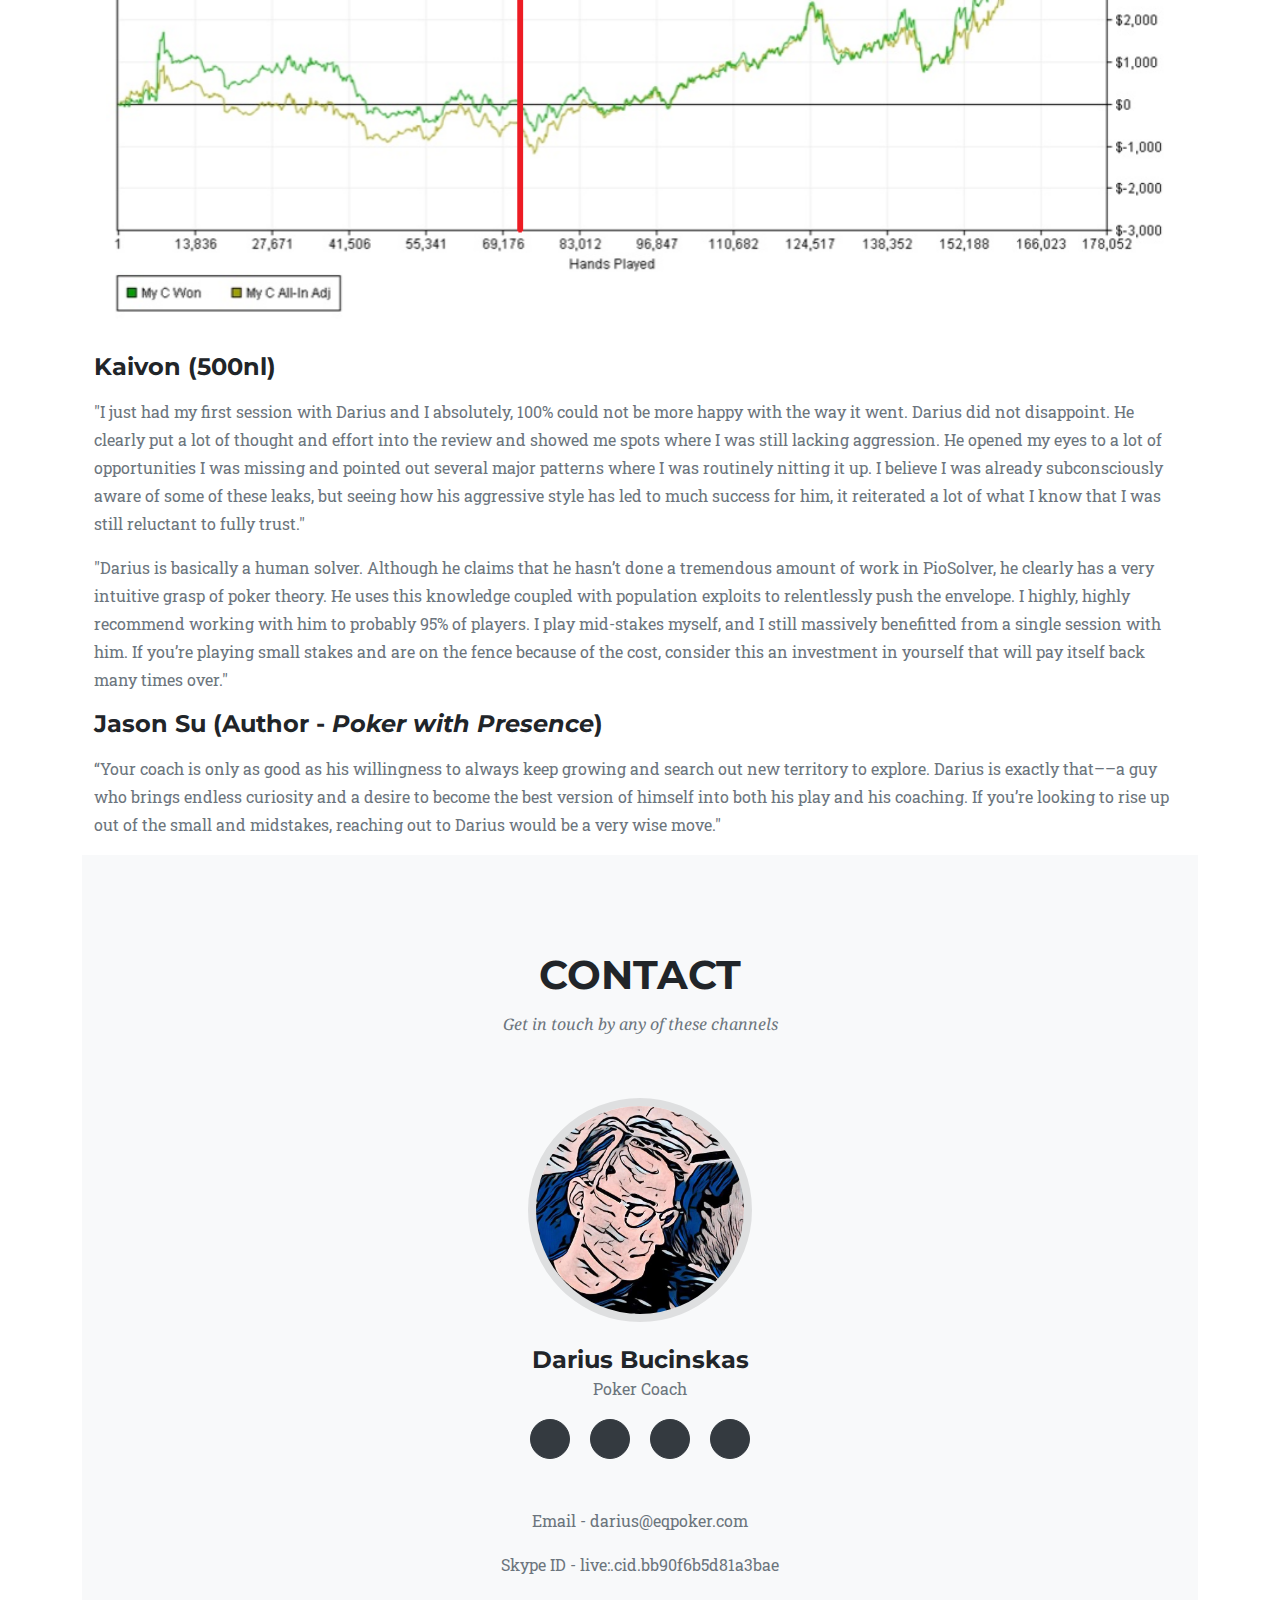
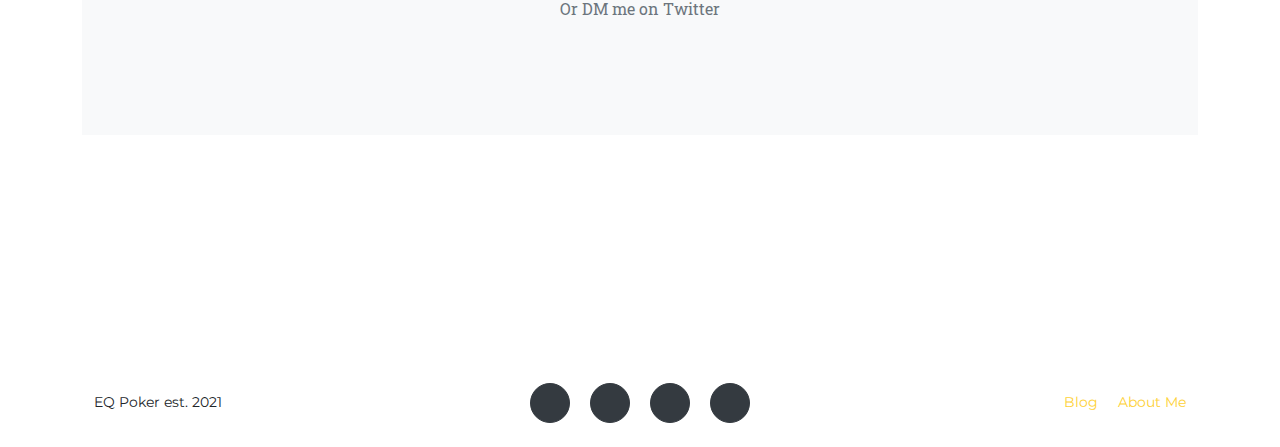
==== commit e7dfa11b: "Update index.html" ====
--- a/index.html
+++ b/index.html
@@ -63,7 +63,7 @@
                       <p class="text-muted">Poker is hard, people make mistakes. EQ Poker used Data, Logic and experience to create exploitative strategies that are firmly grounded in modern Game Theory, allowing us to go on the offensive without being vulnerable to counters.</p>
 
                         <h4 class="my-3">Coaching Calls</h4>
-                        <p class="text-muted">What if you had a bullet-proof B game? By cutting the noise from my though process I was able to climb from 25nl to 1knl in 18 months. A concise, focussed thought process drastically reduces stress at the tables and frees up energy to focus on the real drivers of winrate. I'll direct your attention to the most imporant spots so you can stop over-thinking and stop missing opportunities.
+                        <p class="text-muted">What if you had a bullet-proof B game? By cutting the noise from my though process I was able to climb from 25nl to 1knl in 18 months. A concise, focussed approach drastically reduces stress at the tables and frees up energy to focus on the real drivers of winrate. I'll direct your attention to the most imporant spots so you can stop over-thinking and stop missing opportunities.
                         </p>
                     </div>
                     <div class="col-md-12">
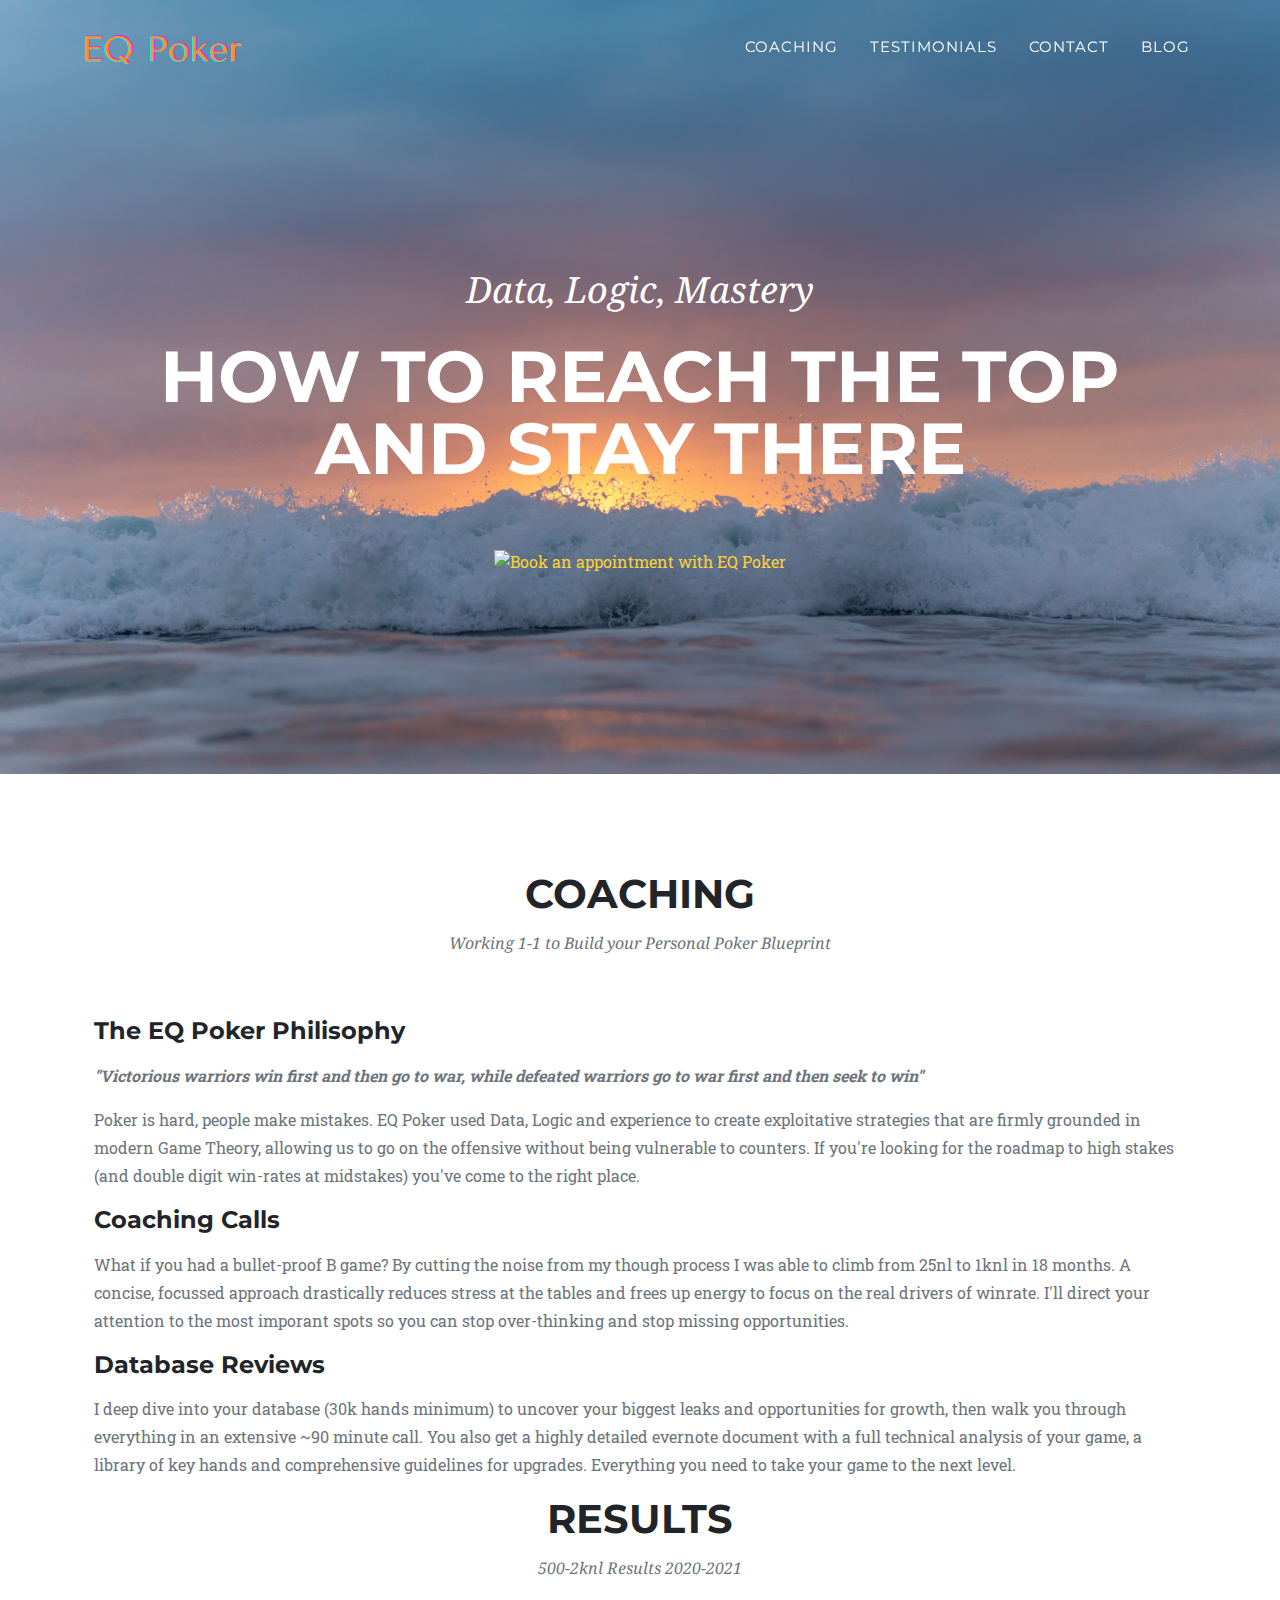
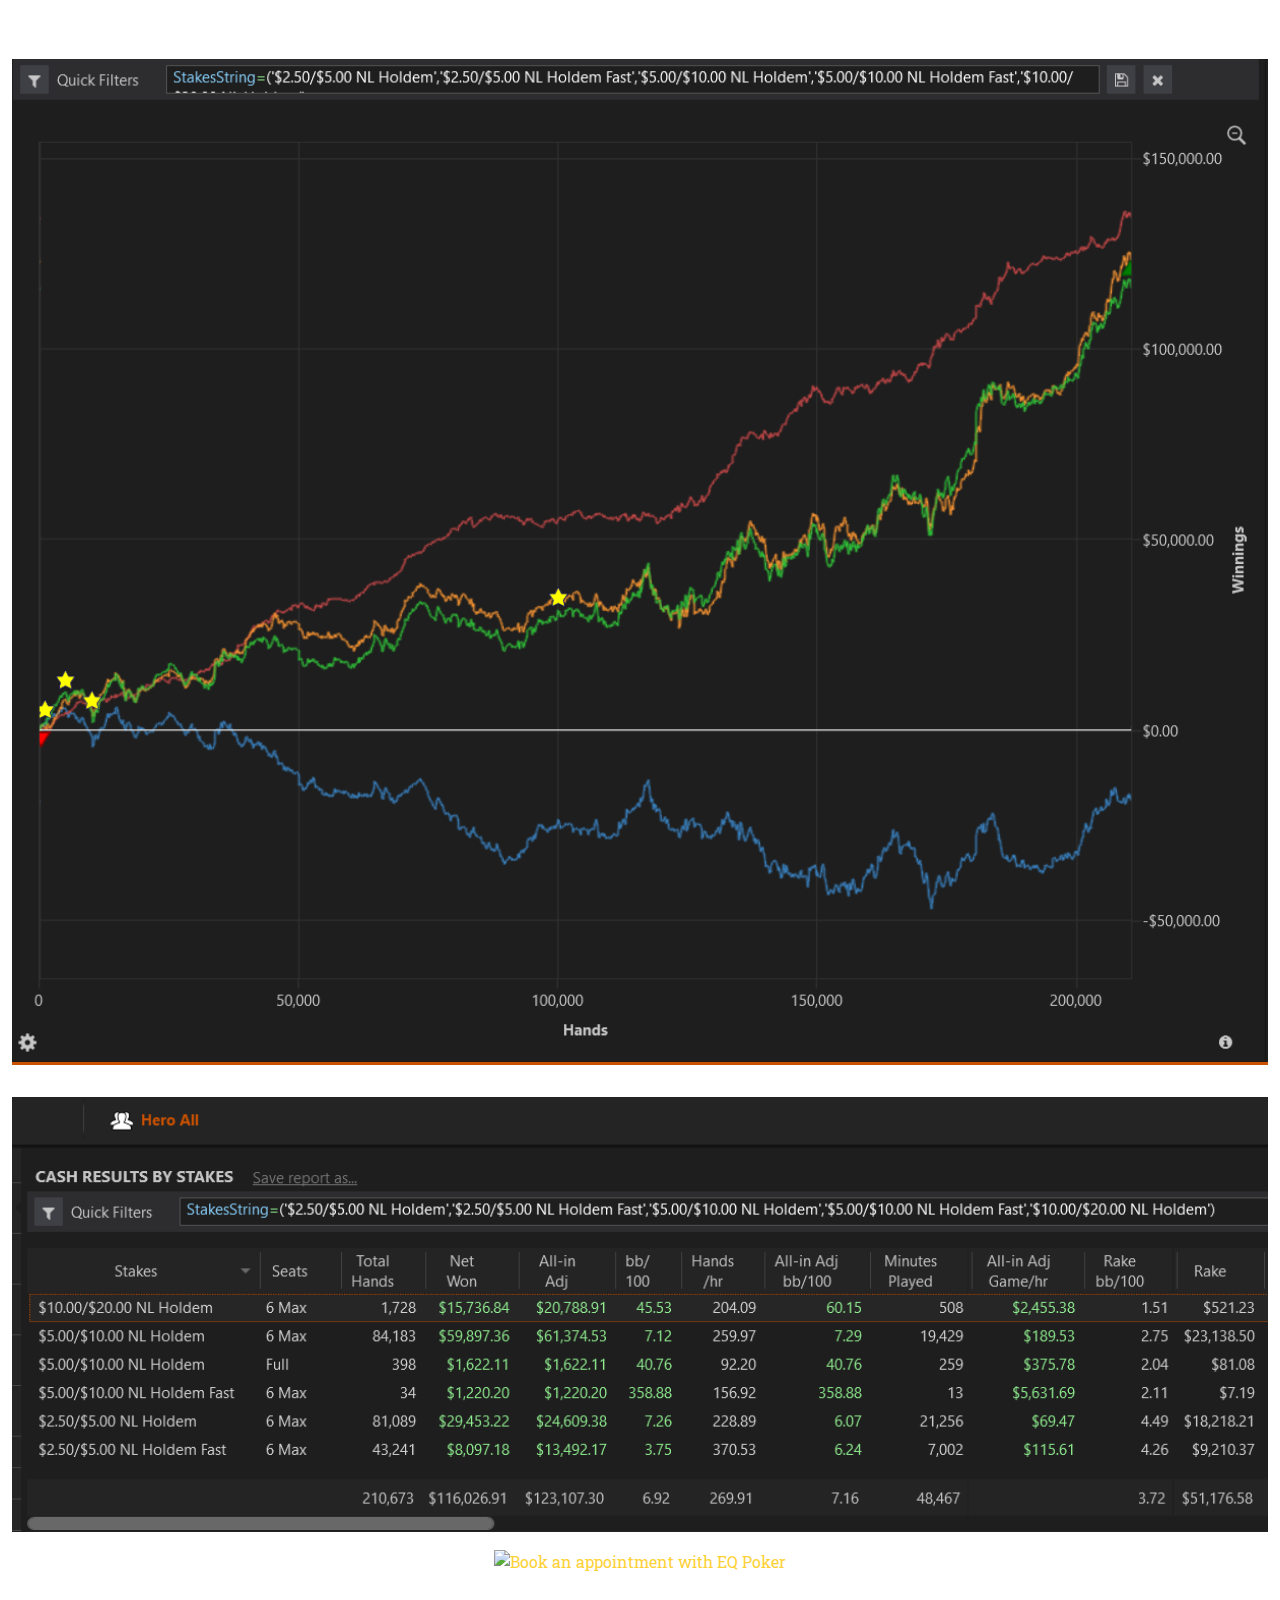
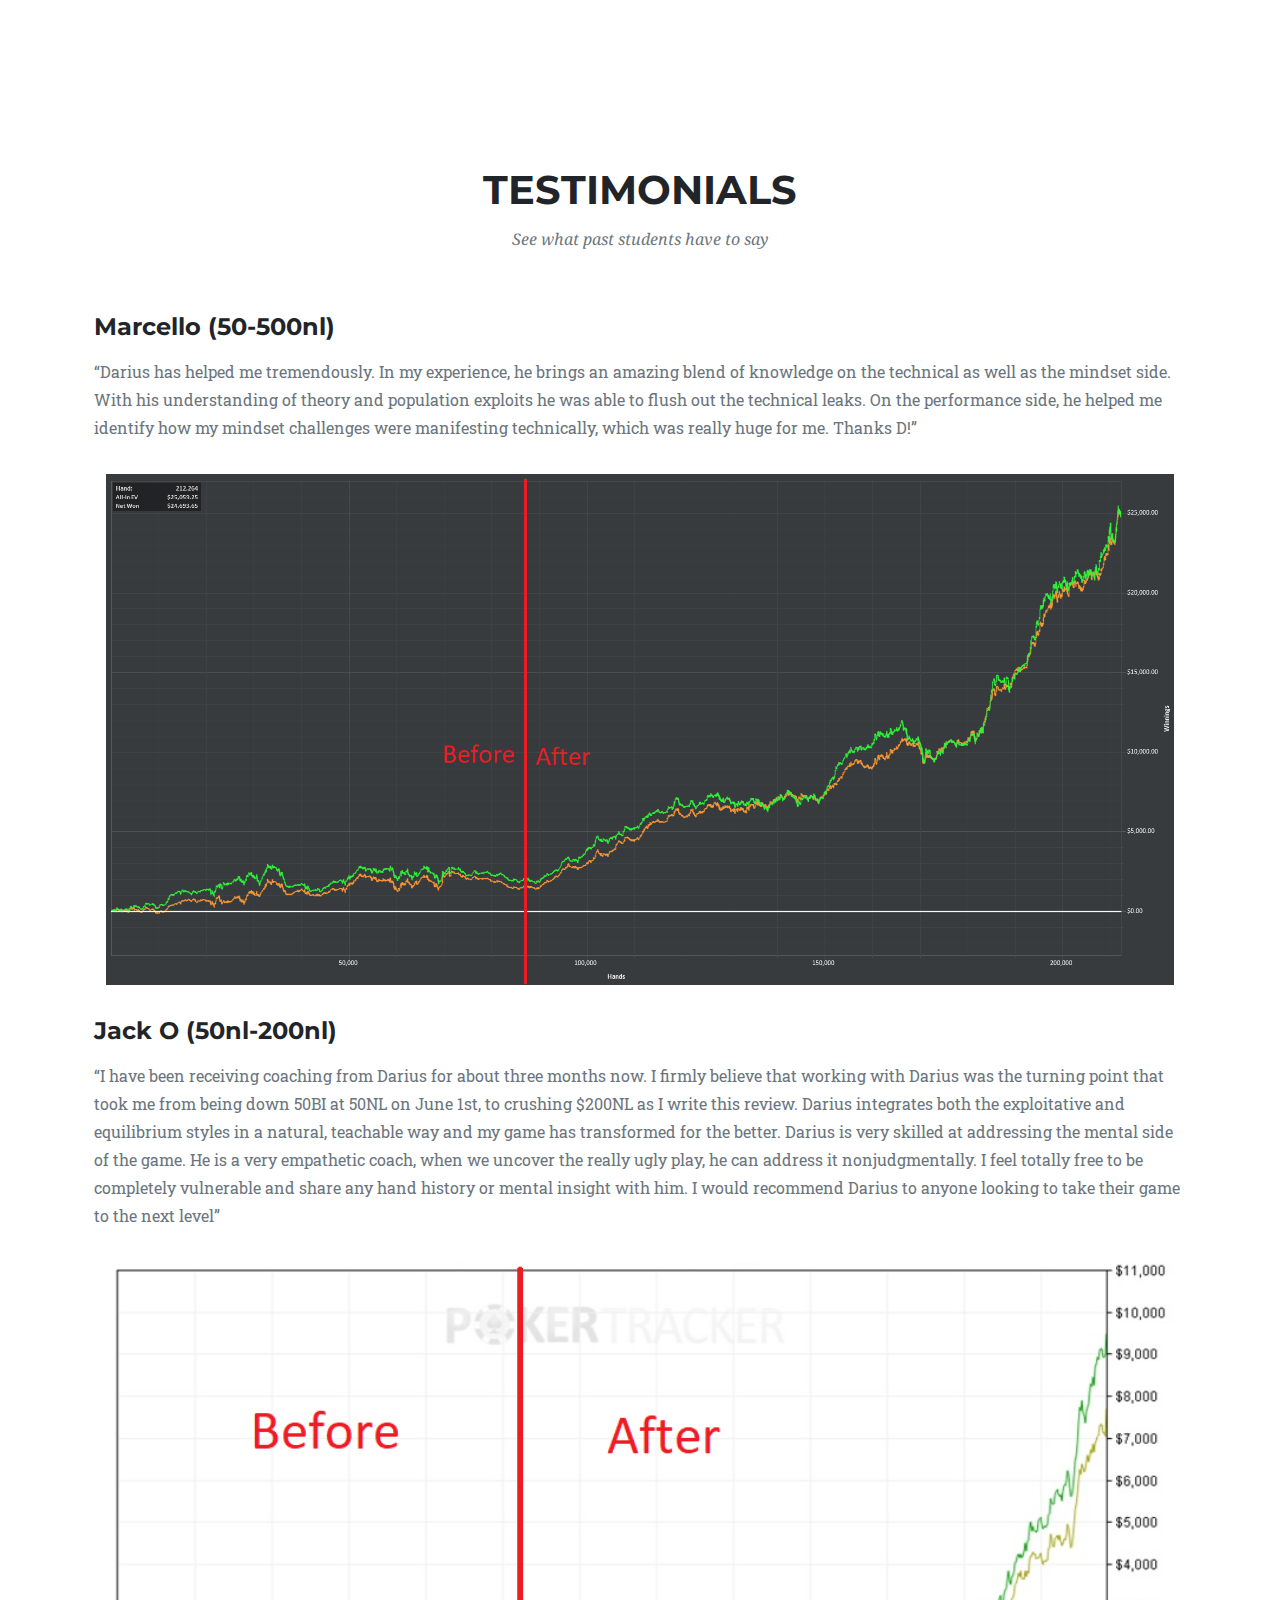
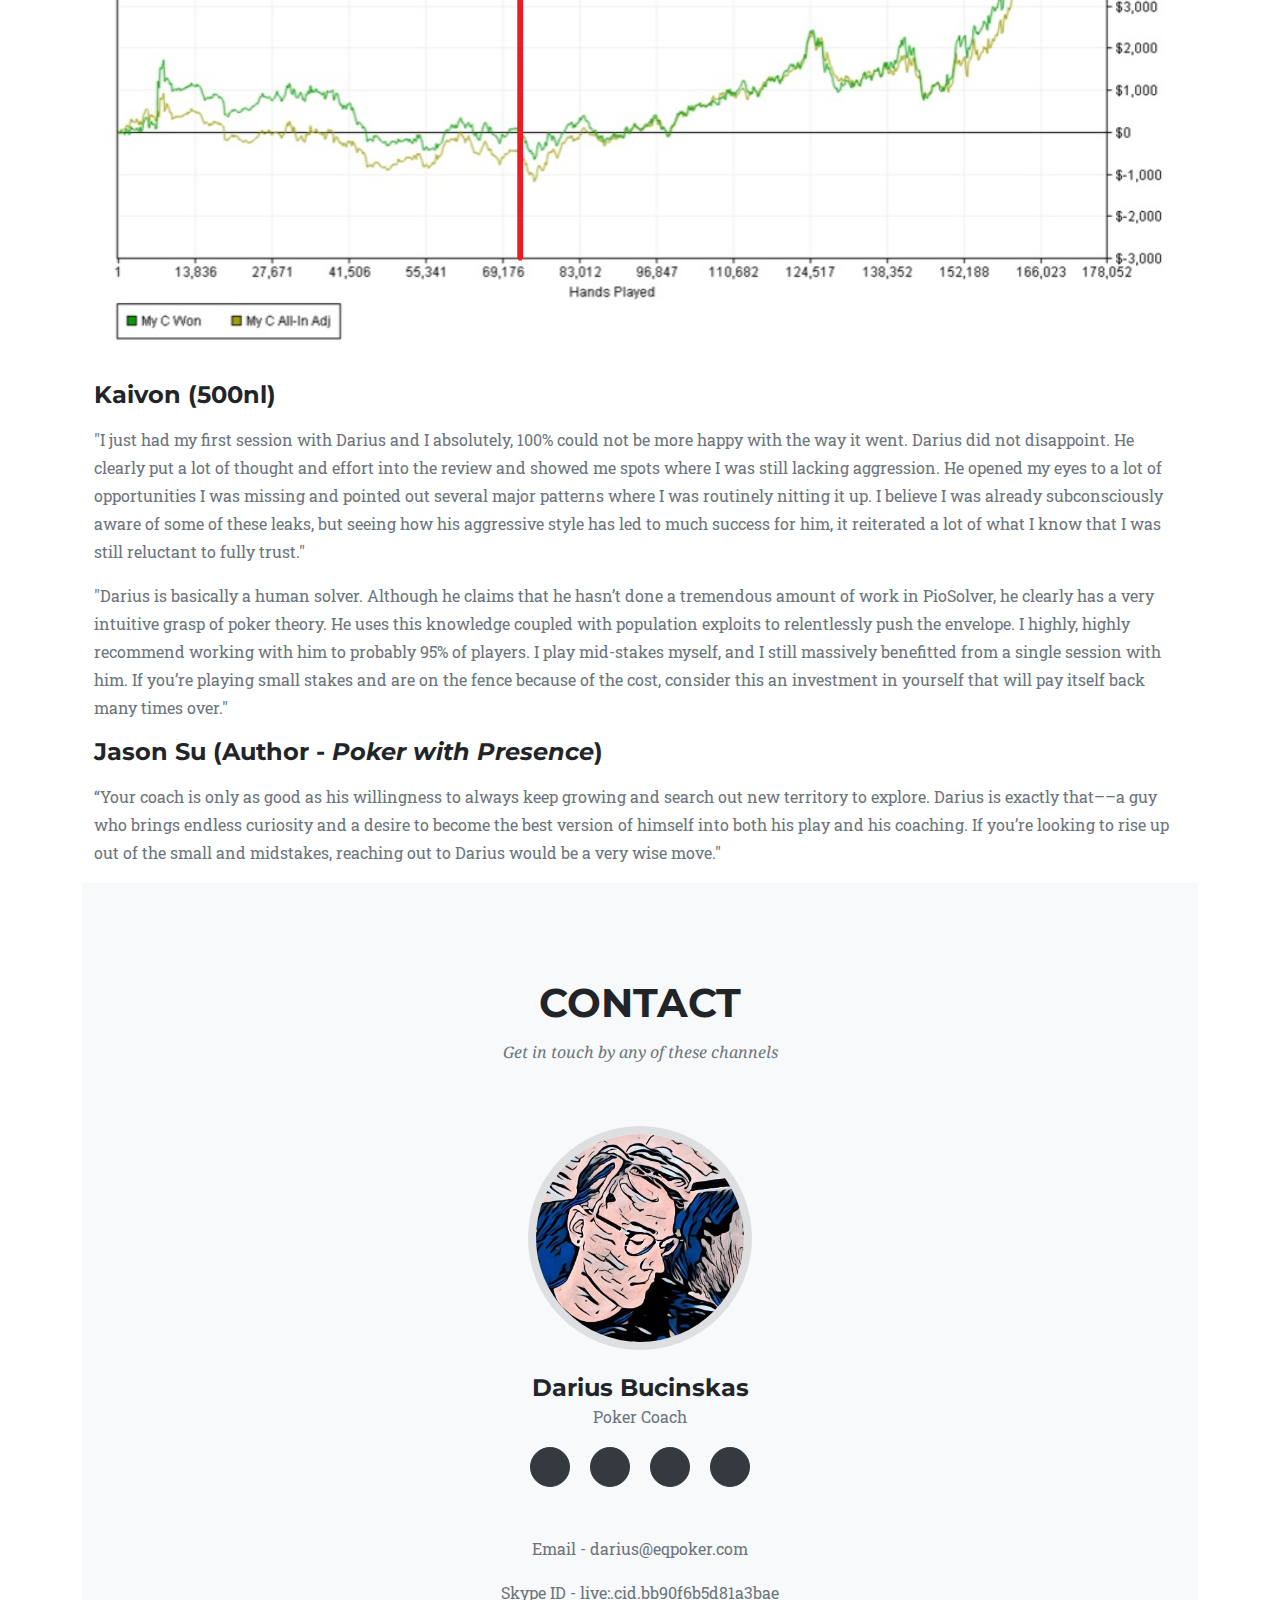
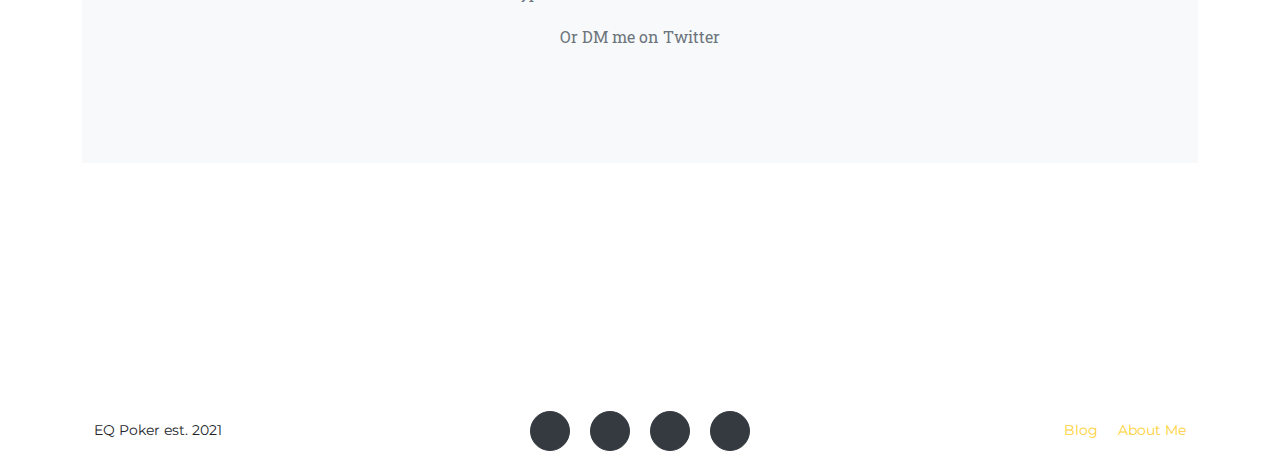
==== commit 48a0e50e: "Update index.html" ====
--- a/index.html
+++ b/index.html
@@ -60,7 +60,7 @@
                         <p class="text-muted"><i><b>"Victorious warriors win first and then go to war, while defeated warriors go to war first and then seek to win"</b></i>
                             
                         </p>
-                      <p class="text-muted">Poker is hard, people make mistakes. EQ Poker used Data, Logic and experience to create exploitative strategies that are firmly grounded in modern Game Theory, allowing us to go on the offensive without being vulnerable to counters.</p>
+                      <p class="text-muted">Poker is hard, people make mistakes. EQ Poker used Data, Logic and experience to create exploitative strategies that are firmly grounded in modern Game Theory, allowing us to go on the offensive without being vulnerable to counters. If you're looking for the roadmap to high stakes (and double digit win-rates at midstakes) you've come to the right place.</p>
 
                         <h4 class="my-3">Coaching Calls</h4>
                         <p class="text-muted">What if you had a bullet-proof B game? By cutting the noise from my though process I was able to climb from 25nl to 1knl in 18 months. A concise, focussed approach drastically reduces stress at the tables and frees up energy to focus on the real drivers of winrate. I'll direct your attention to the most imporant spots so you can stop over-thinking and stop missing opportunities.
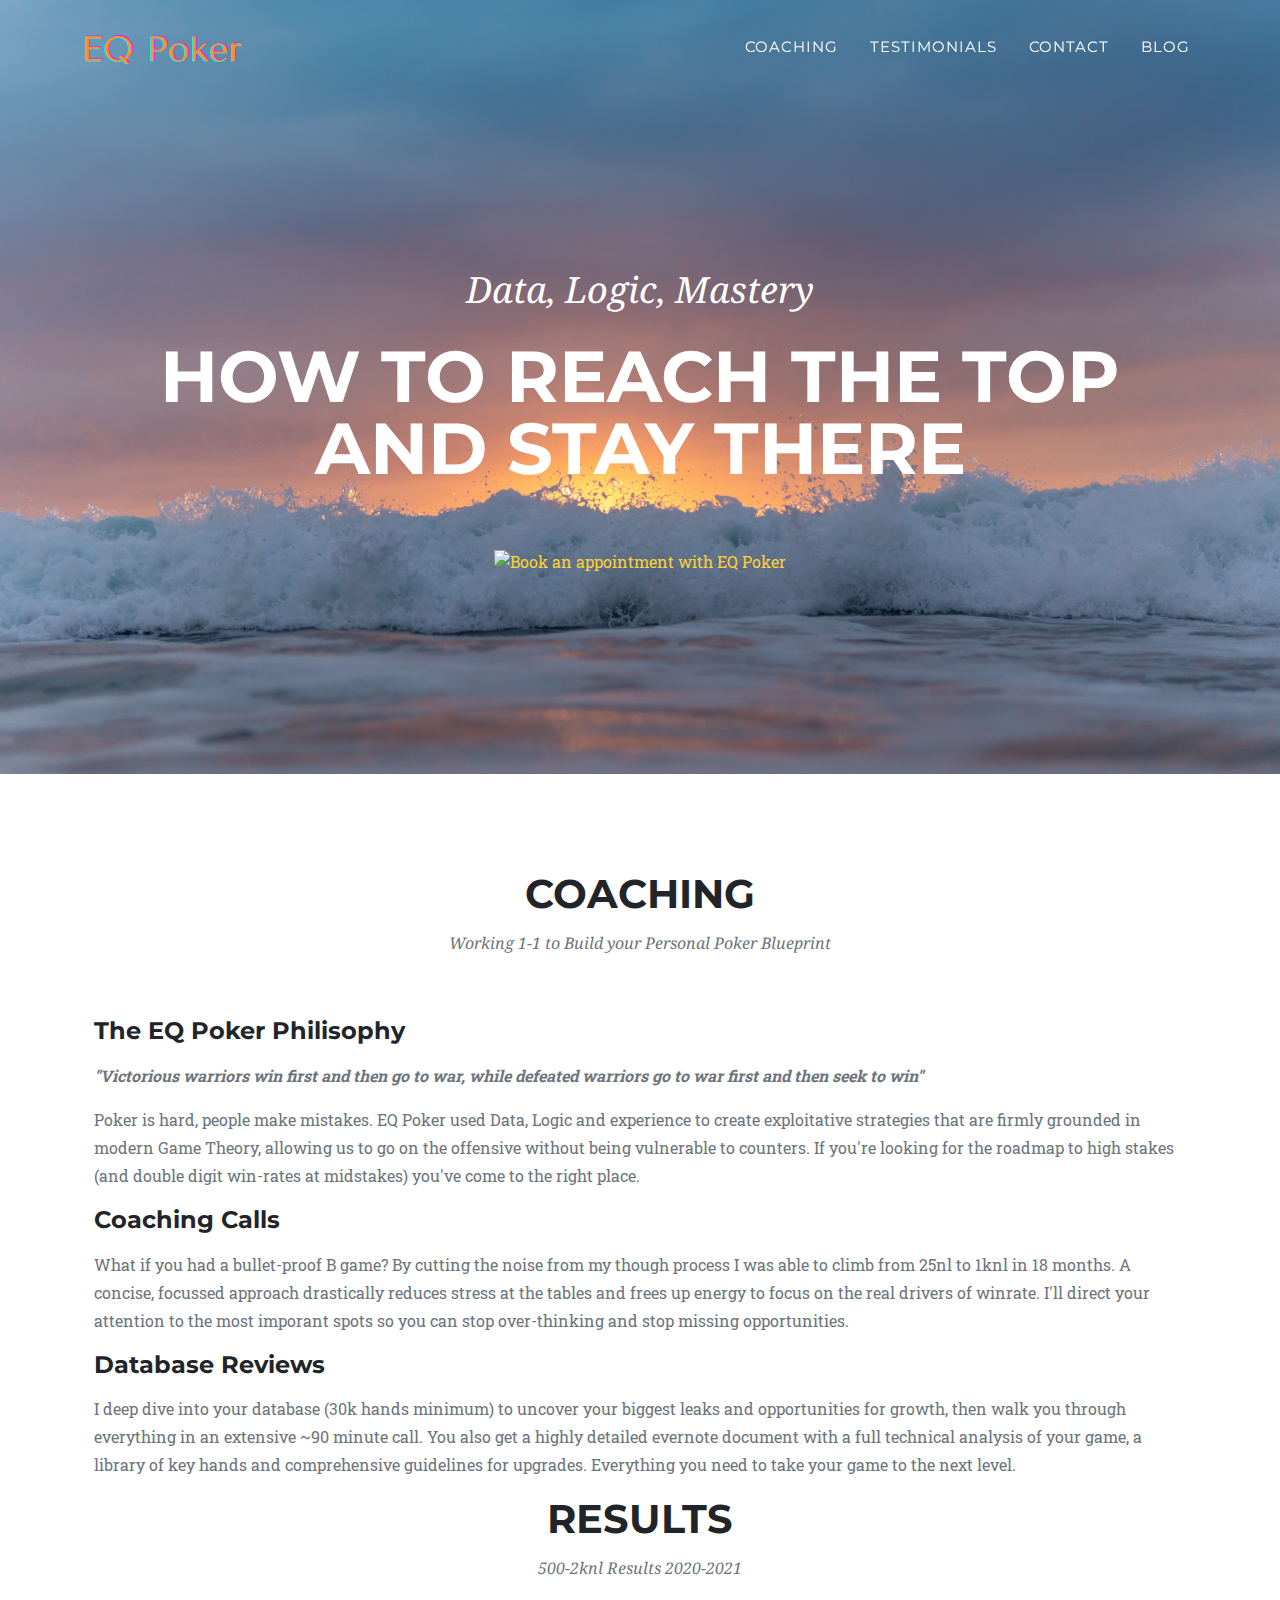
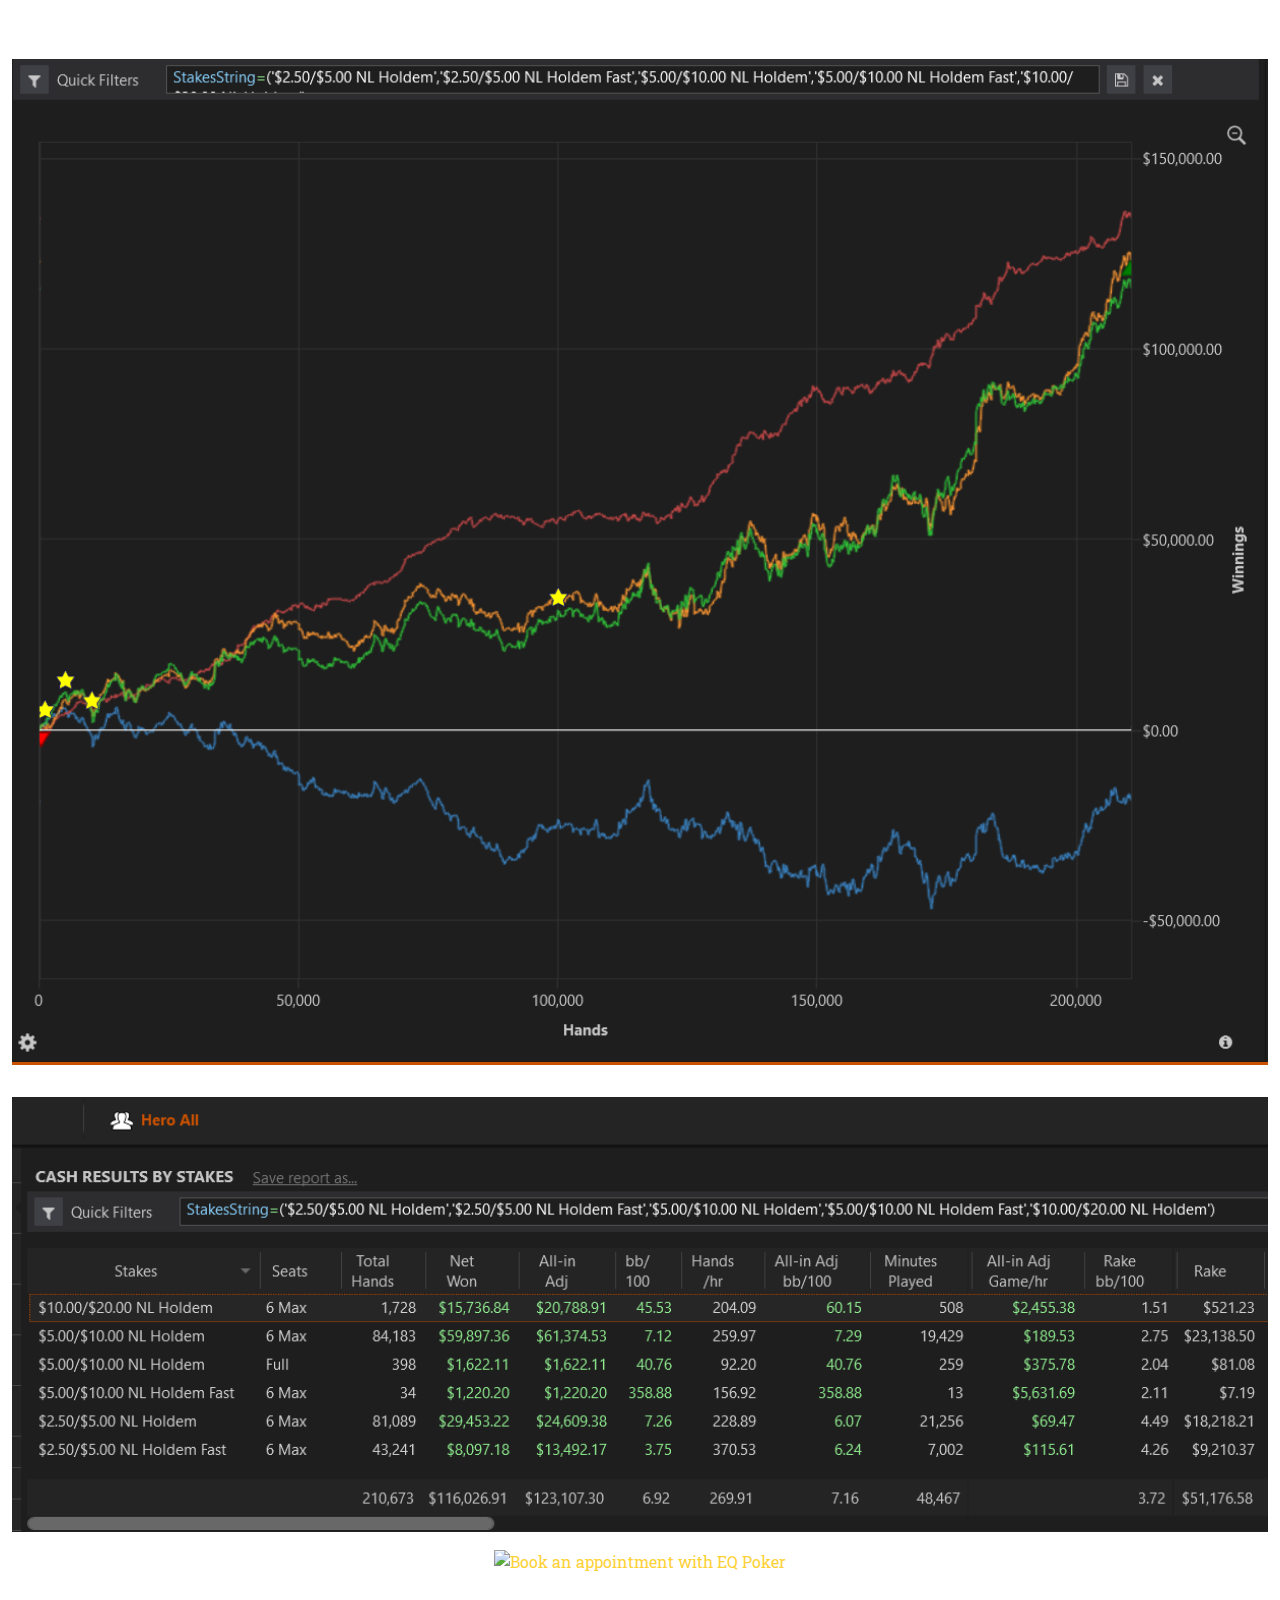
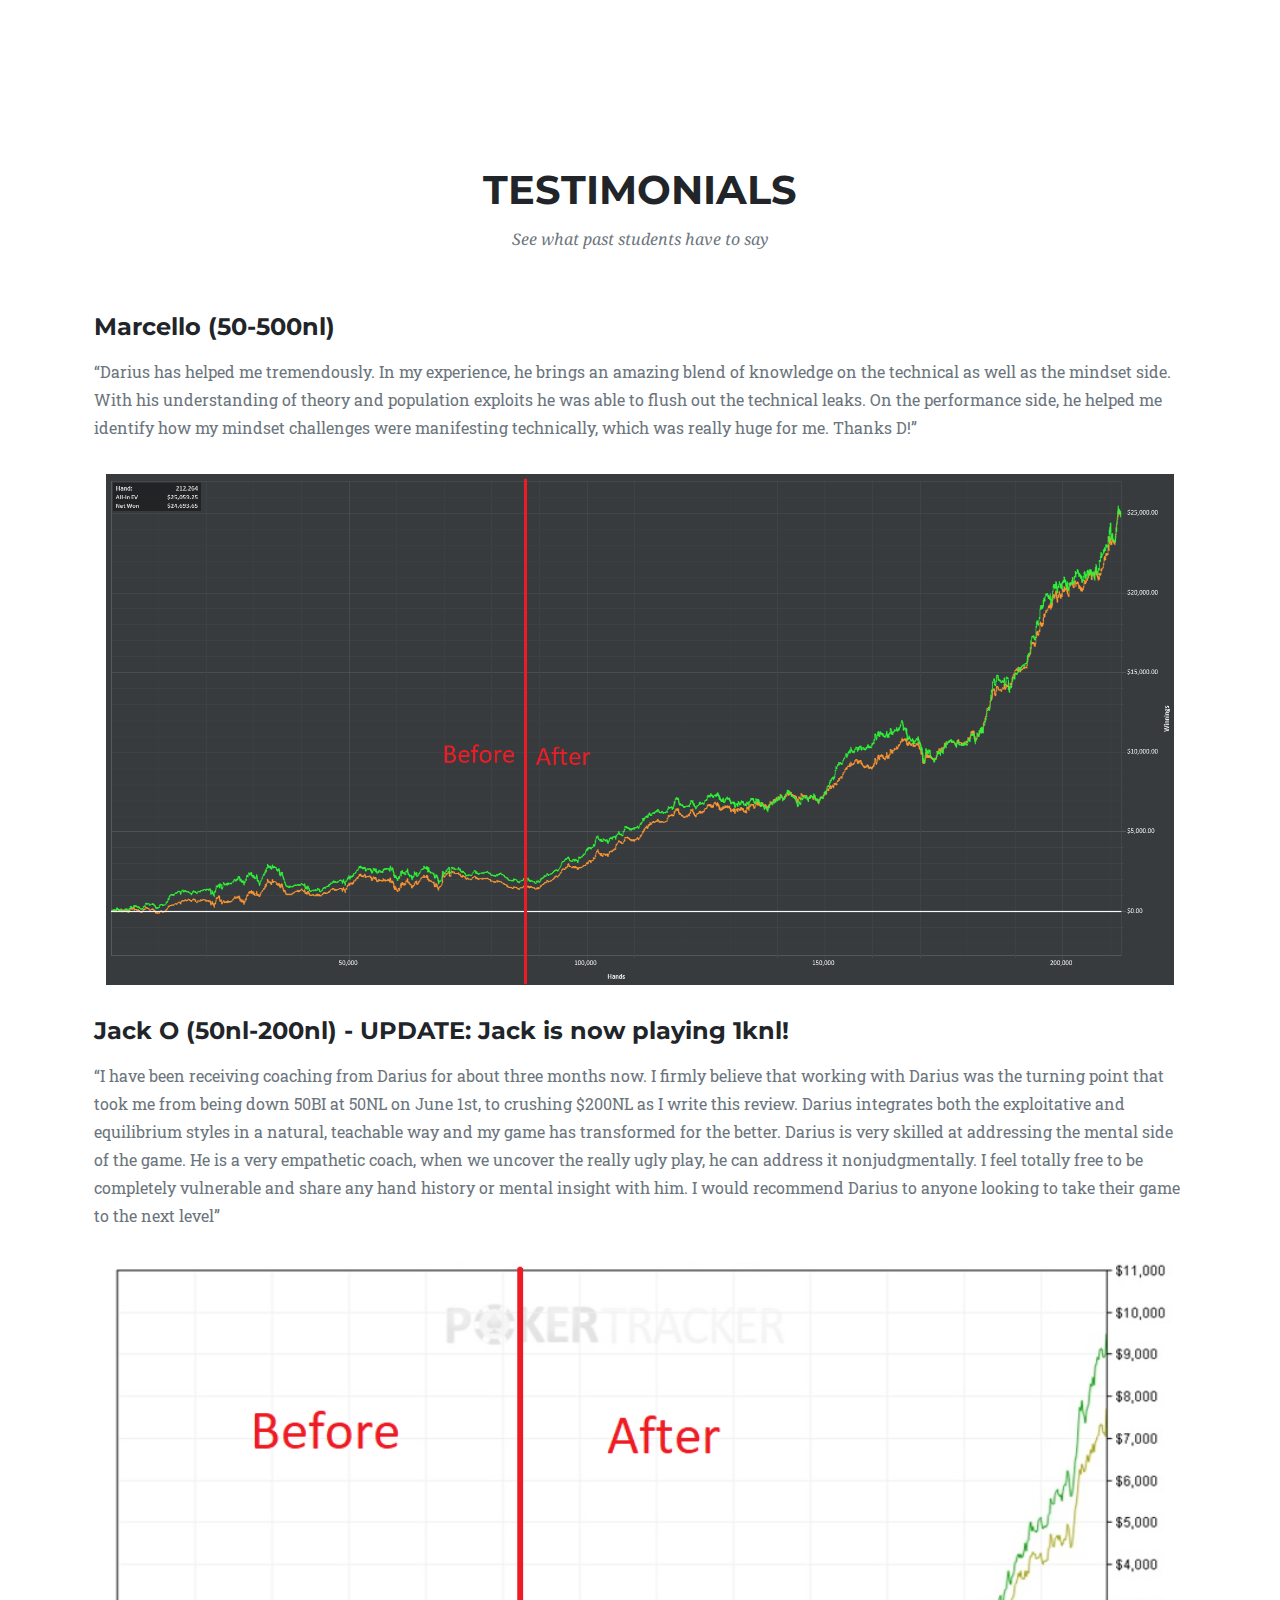
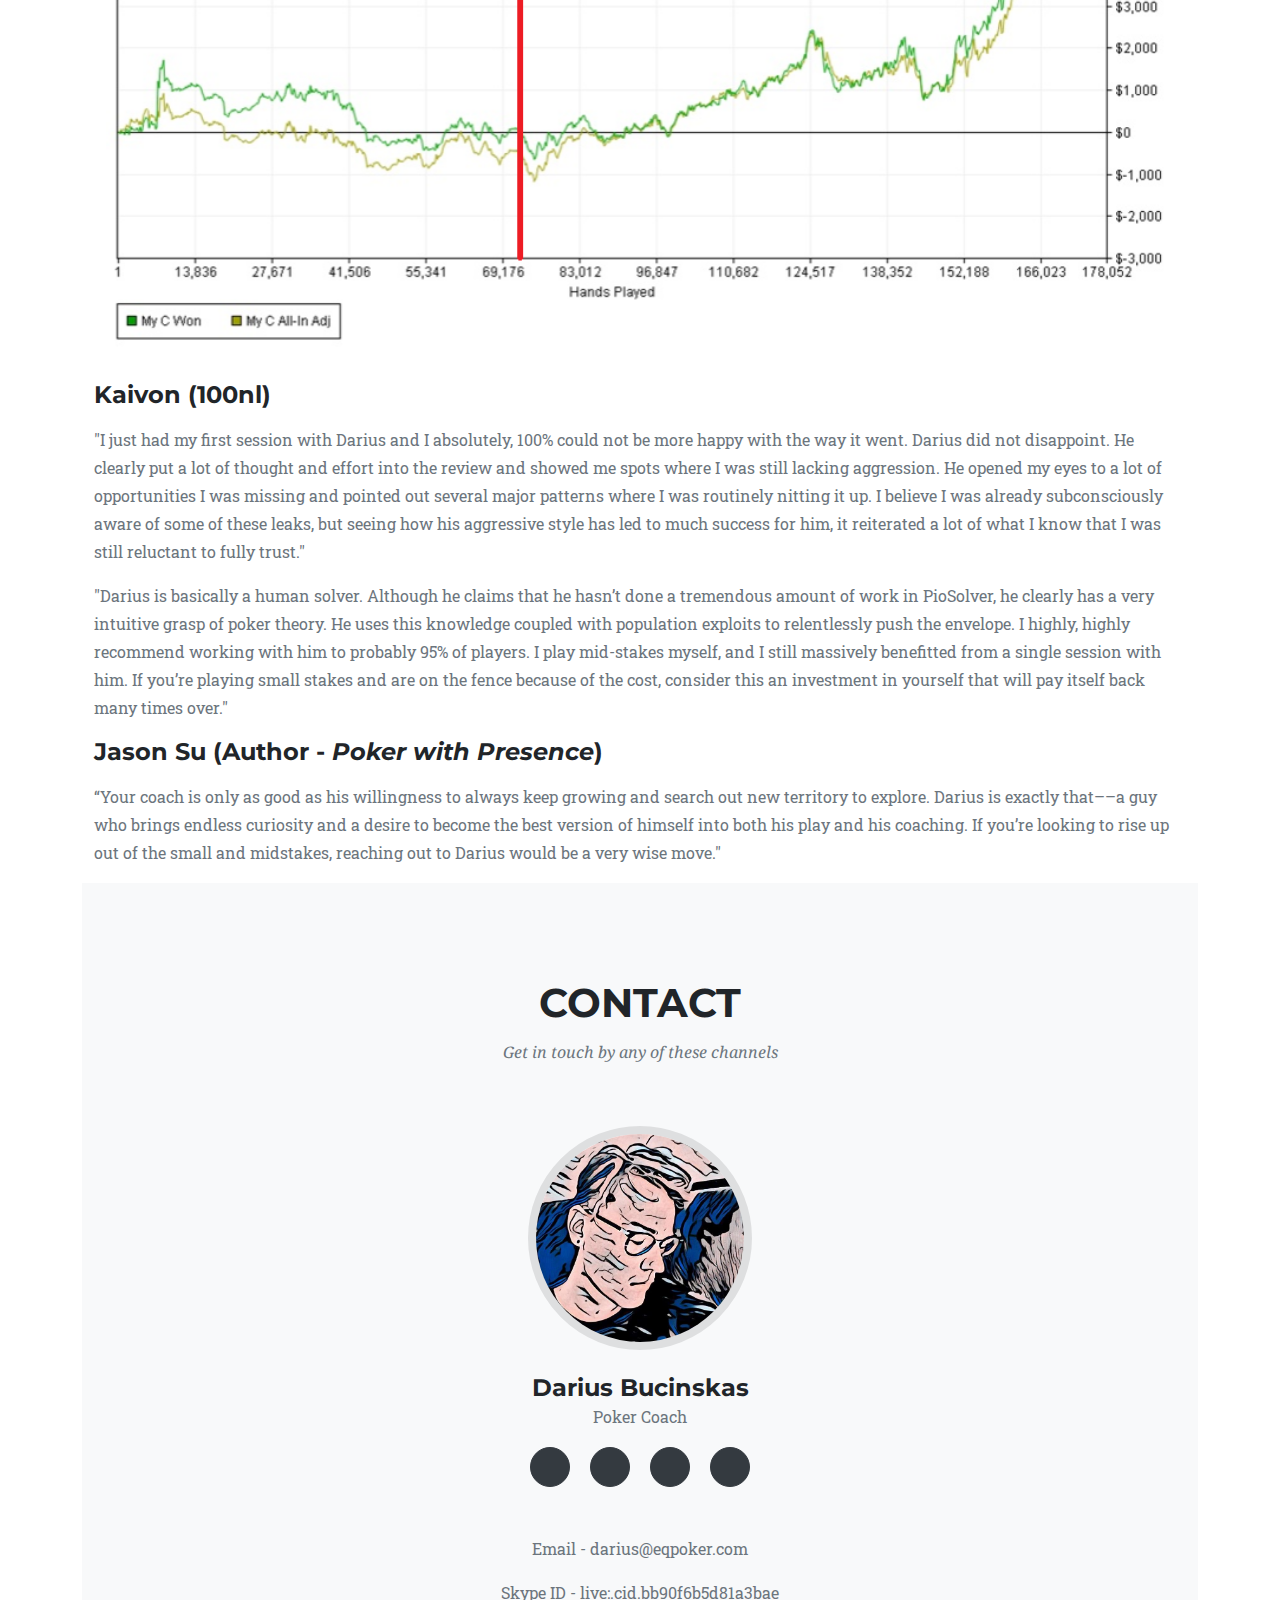
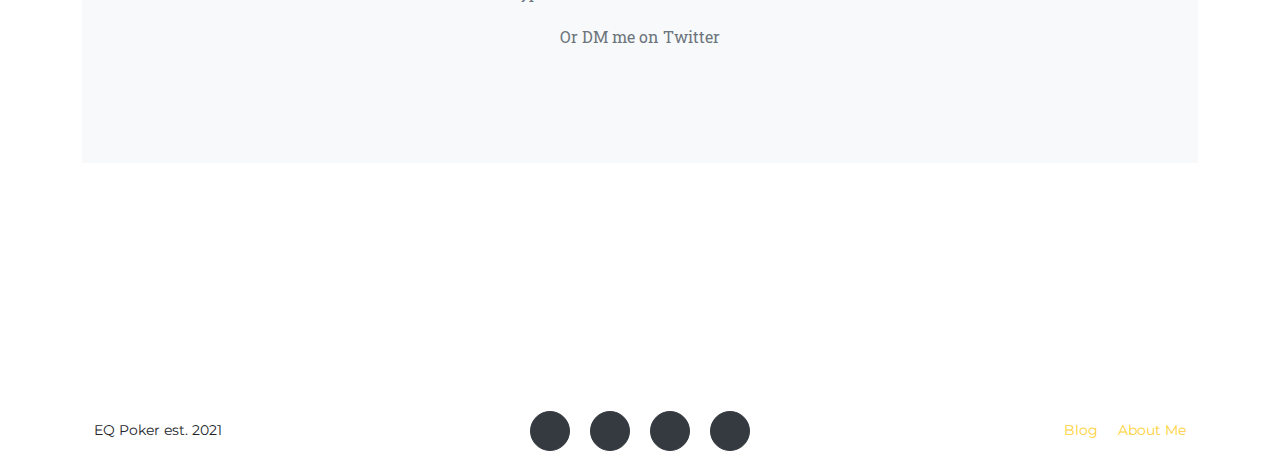
==== commit b95f0179: "Update index.html" ====
--- a/index.html
+++ b/index.html
@@ -127,7 +127,7 @@
                         style="margin-bottom: 1rem; margin-top: 1rem;"/>
                     </div>
                     <div class="col-md-12">
-                        <h4 class="my-3">Jack O (50nl-200nl)</h4>
+                        <h4 class="my-3">Jack O (50nl-200nl) - UPDATE: Jack is now playing 1knl!</h4>
                         <p class="text-muted">“I have been receiving coaching from Darius for about three months now. I firmly believe that working with Darius was the turning point that took me from being down 50BI at 50NL on June 1st, to crushing $200NL as I write this review. Darius integrates both the exploitative and equilibrium styles in a natural, teachable way and my game has transformed for the better. Darius is very skilled at addressing the mental side of the game. He is a very empathetic coach, when we uncover the really ugly play, he can address it nonjudgmentally. I feel totally free to be completely vulnerable and share any hand history or mental insight with him. I would recommend Darius to anyone looking to take their game to the next level”
  
                         </p>
@@ -135,7 +135,7 @@
                         style="margin-bottom: 1rem; margin-top: 1rem;"/>
                     </div>
                     <div class="col-md-12">
-                        <h4 class="my-3">Kaivon (500nl)</h4>
+                        <h4 class="my-3">Kaivon (100nl)</h4>
                         <p class="text-muted">"I just had my first session with Darius and I absolutely, 100% could not be more happy with the way it went. Darius did not disappoint. He clearly put a lot of thought and effort into the review and showed me spots where I was still lacking aggression. He opened my eyes to a lot of opportunities I was missing and pointed out several major patterns where I was routinely nitting it up. I believe I was already subconsciously aware of some of these leaks, but seeing how his aggressive style has led to much success for him, it reiterated a lot of what I know that I was still reluctant to fully trust."</P> 
 
                             <p class="text-muted">"Darius is basically a human solver. Although he claims that he hasn’t done a tremendous amount of work in PioSolver, he clearly has a very intuitive grasp of poker theory. He uses this knowledge coupled with population exploits to relentlessly push the envelope. I highly, highly recommend working with him to probably 95% of players. I play mid-stakes myself, and I still massively benefitted from a single session with him. If you’re playing small stakes and are on the fence because of the cost, consider this an investment in yourself that will pay itself back many times over."</P> 
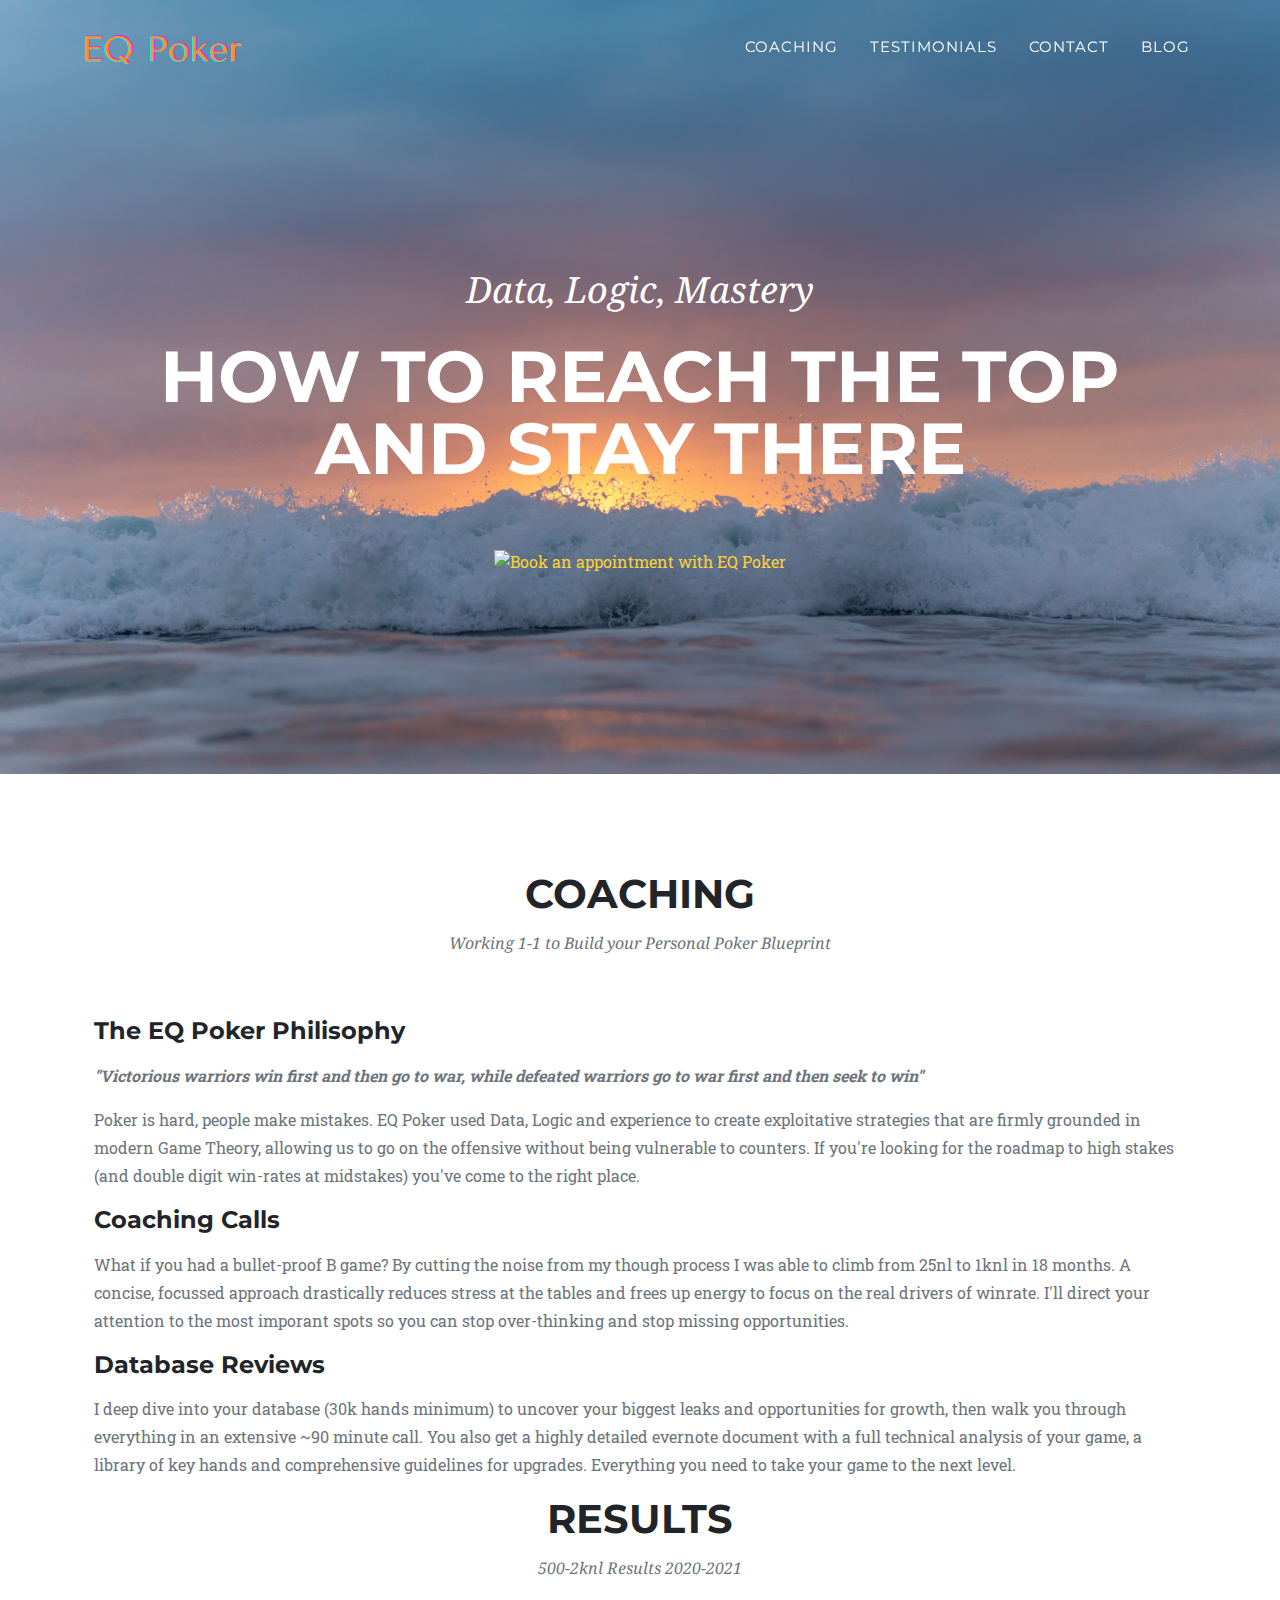
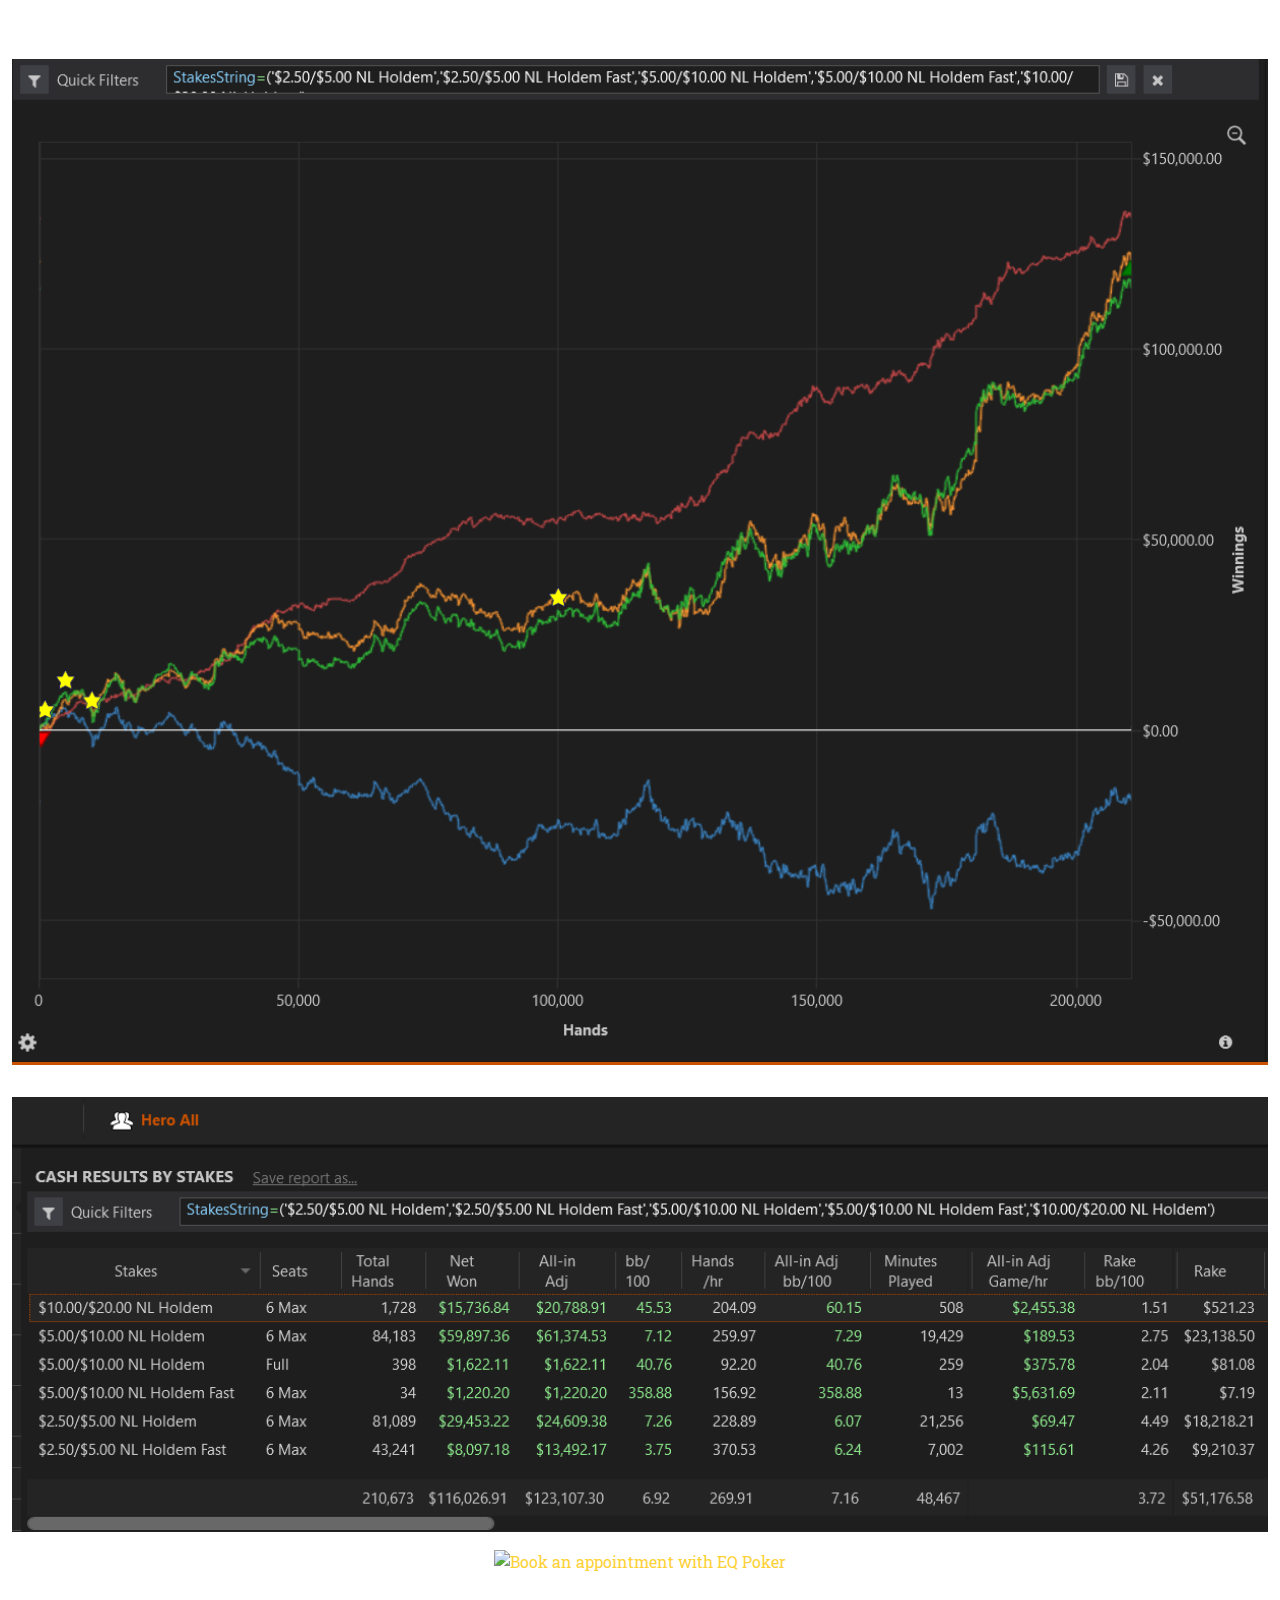
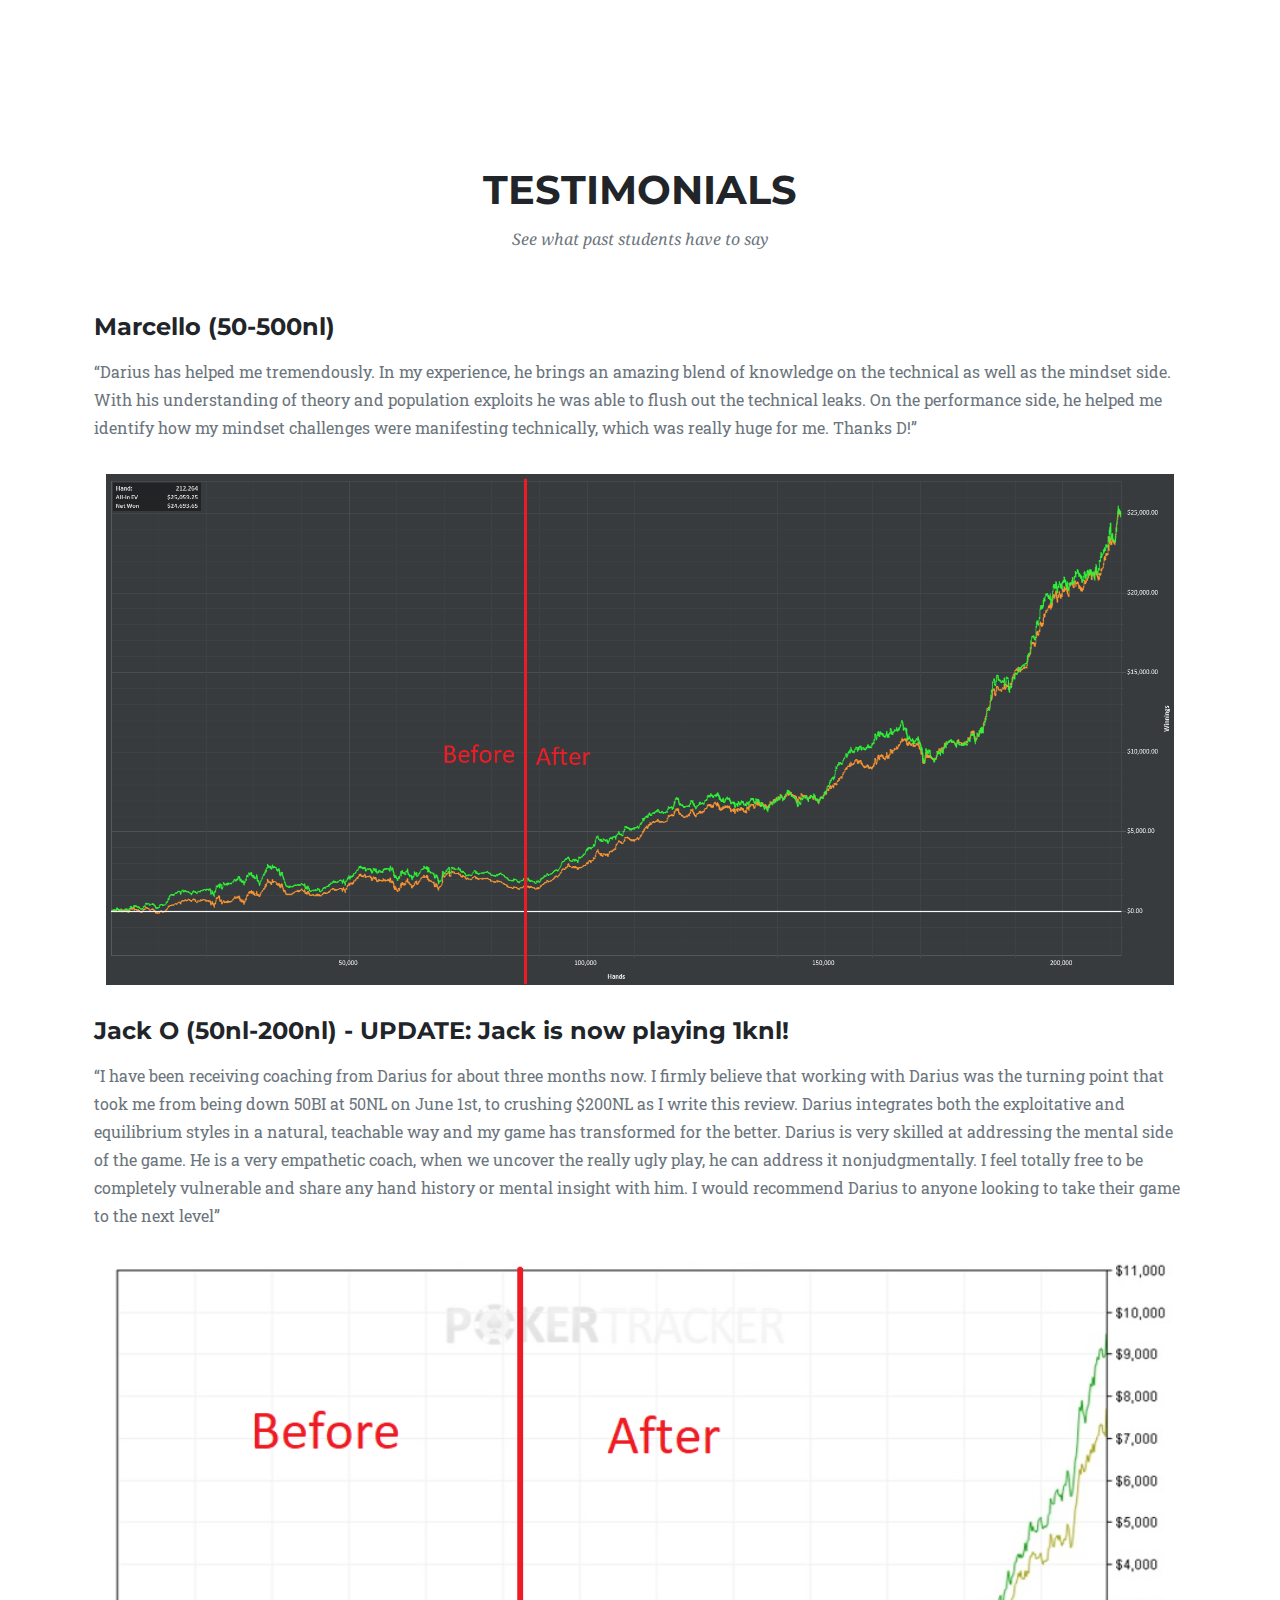
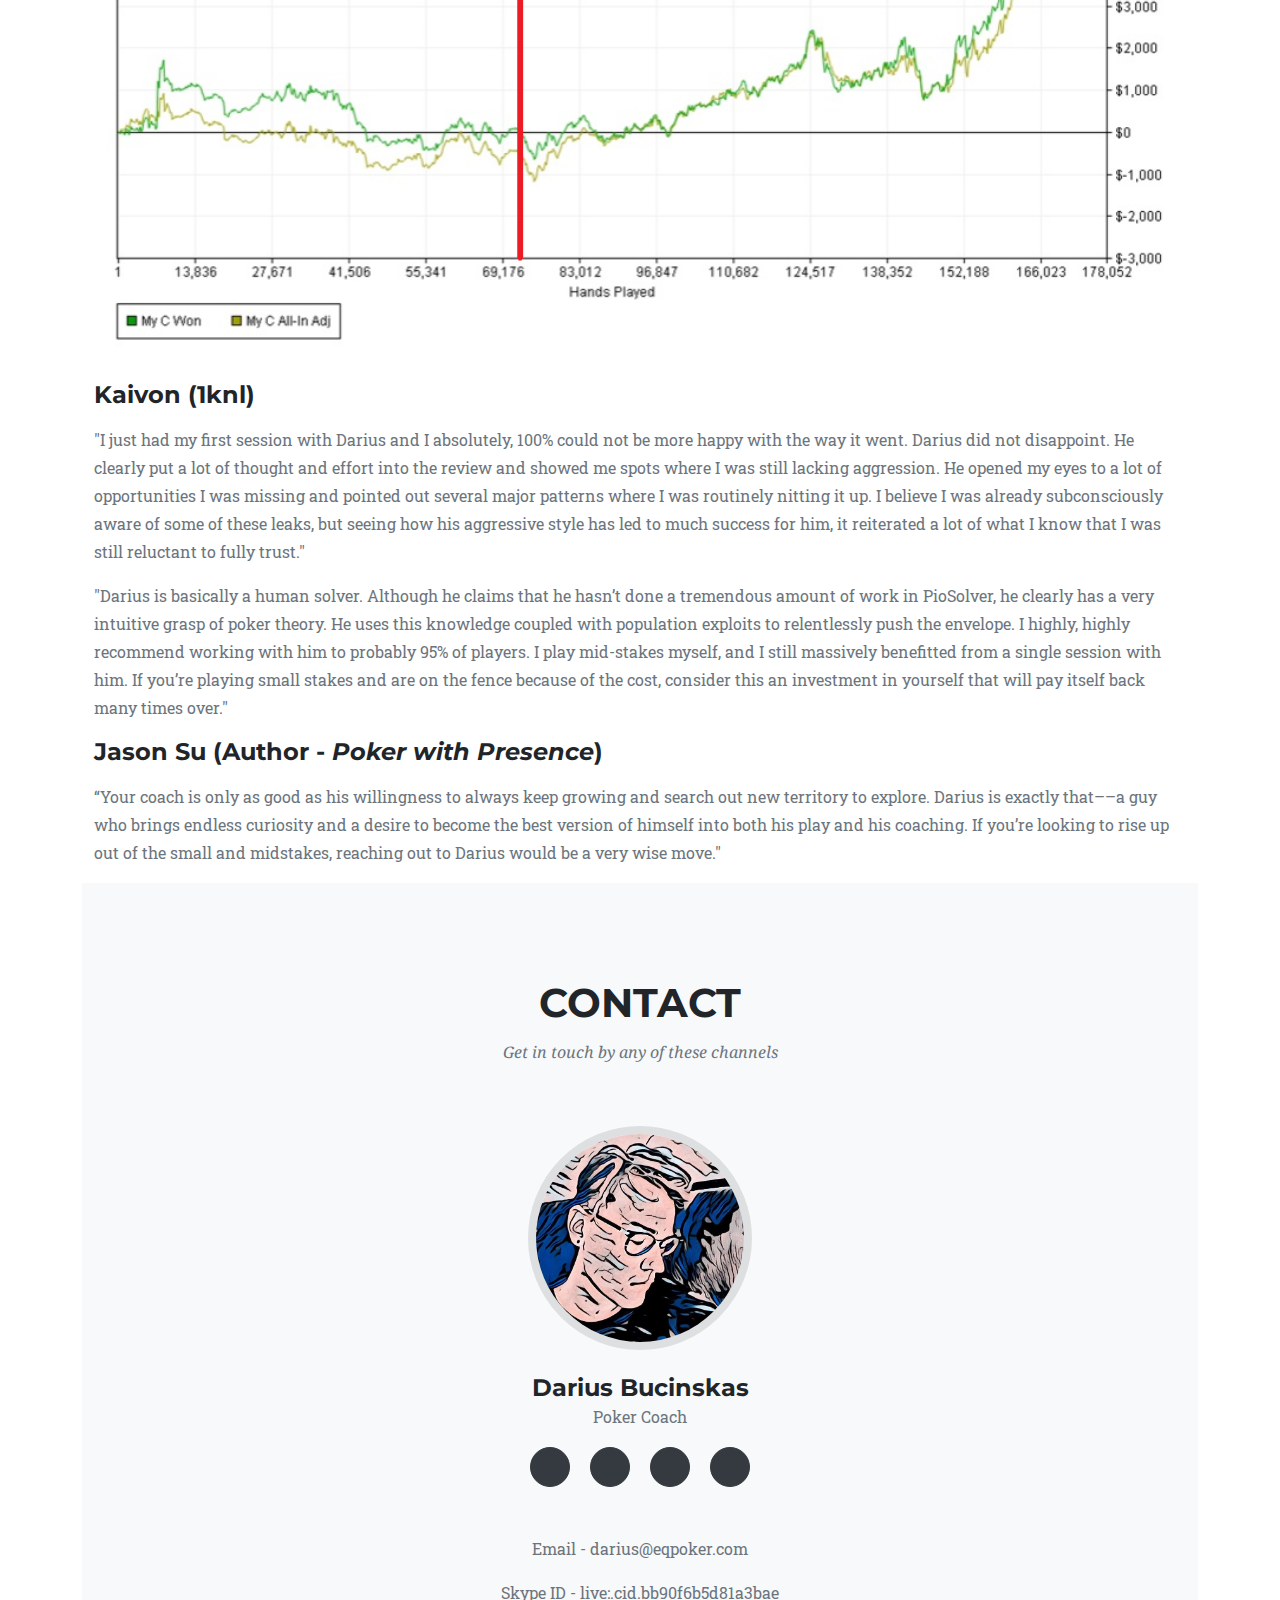
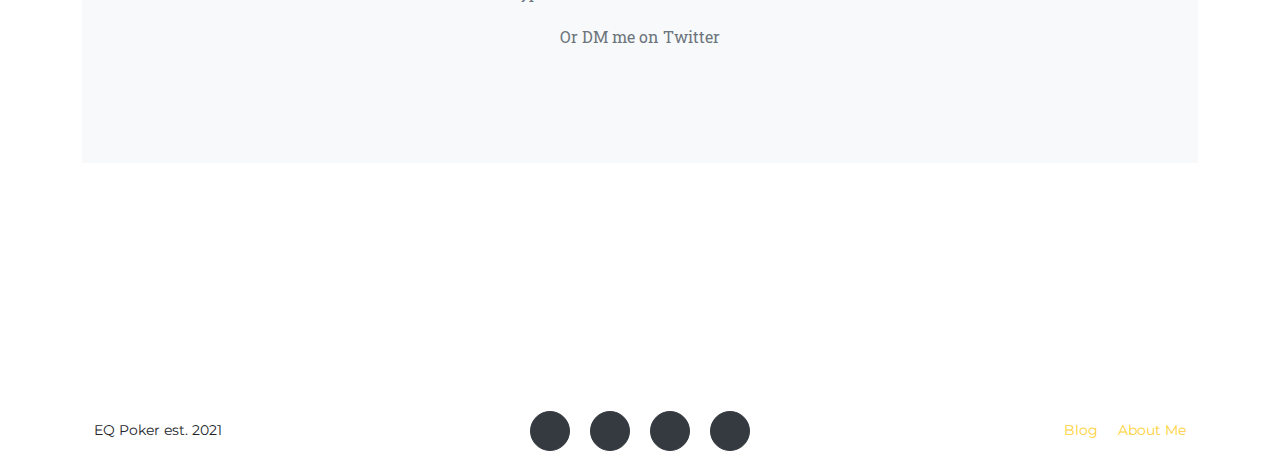
==== commit 9551e0e7: "Update index.html" ====
--- a/index.html
+++ b/index.html
@@ -135,7 +135,7 @@
                         style="margin-bottom: 1rem; margin-top: 1rem;"/>
                     </div>
                     <div class="col-md-12">
-                        <h4 class="my-3">Kaivon (100nl)</h4>
+                        <h4 class="my-3">Kaivon (1knl)</h4>
                         <p class="text-muted">"I just had my first session with Darius and I absolutely, 100% could not be more happy with the way it went. Darius did not disappoint. He clearly put a lot of thought and effort into the review and showed me spots where I was still lacking aggression. He opened my eyes to a lot of opportunities I was missing and pointed out several major patterns where I was routinely nitting it up. I believe I was already subconsciously aware of some of these leaks, but seeing how his aggressive style has led to much success for him, it reiterated a lot of what I know that I was still reluctant to fully trust."</P> 
 
                             <p class="text-muted">"Darius is basically a human solver. Although he claims that he hasn’t done a tremendous amount of work in PioSolver, he clearly has a very intuitive grasp of poker theory. He uses this knowledge coupled with population exploits to relentlessly push the envelope. I highly, highly recommend working with him to probably 95% of players. I play mid-stakes myself, and I still massively benefitted from a single session with him. If you’re playing small stakes and are on the fence because of the cost, consider this an investment in yourself that will pay itself back many times over."</P> 
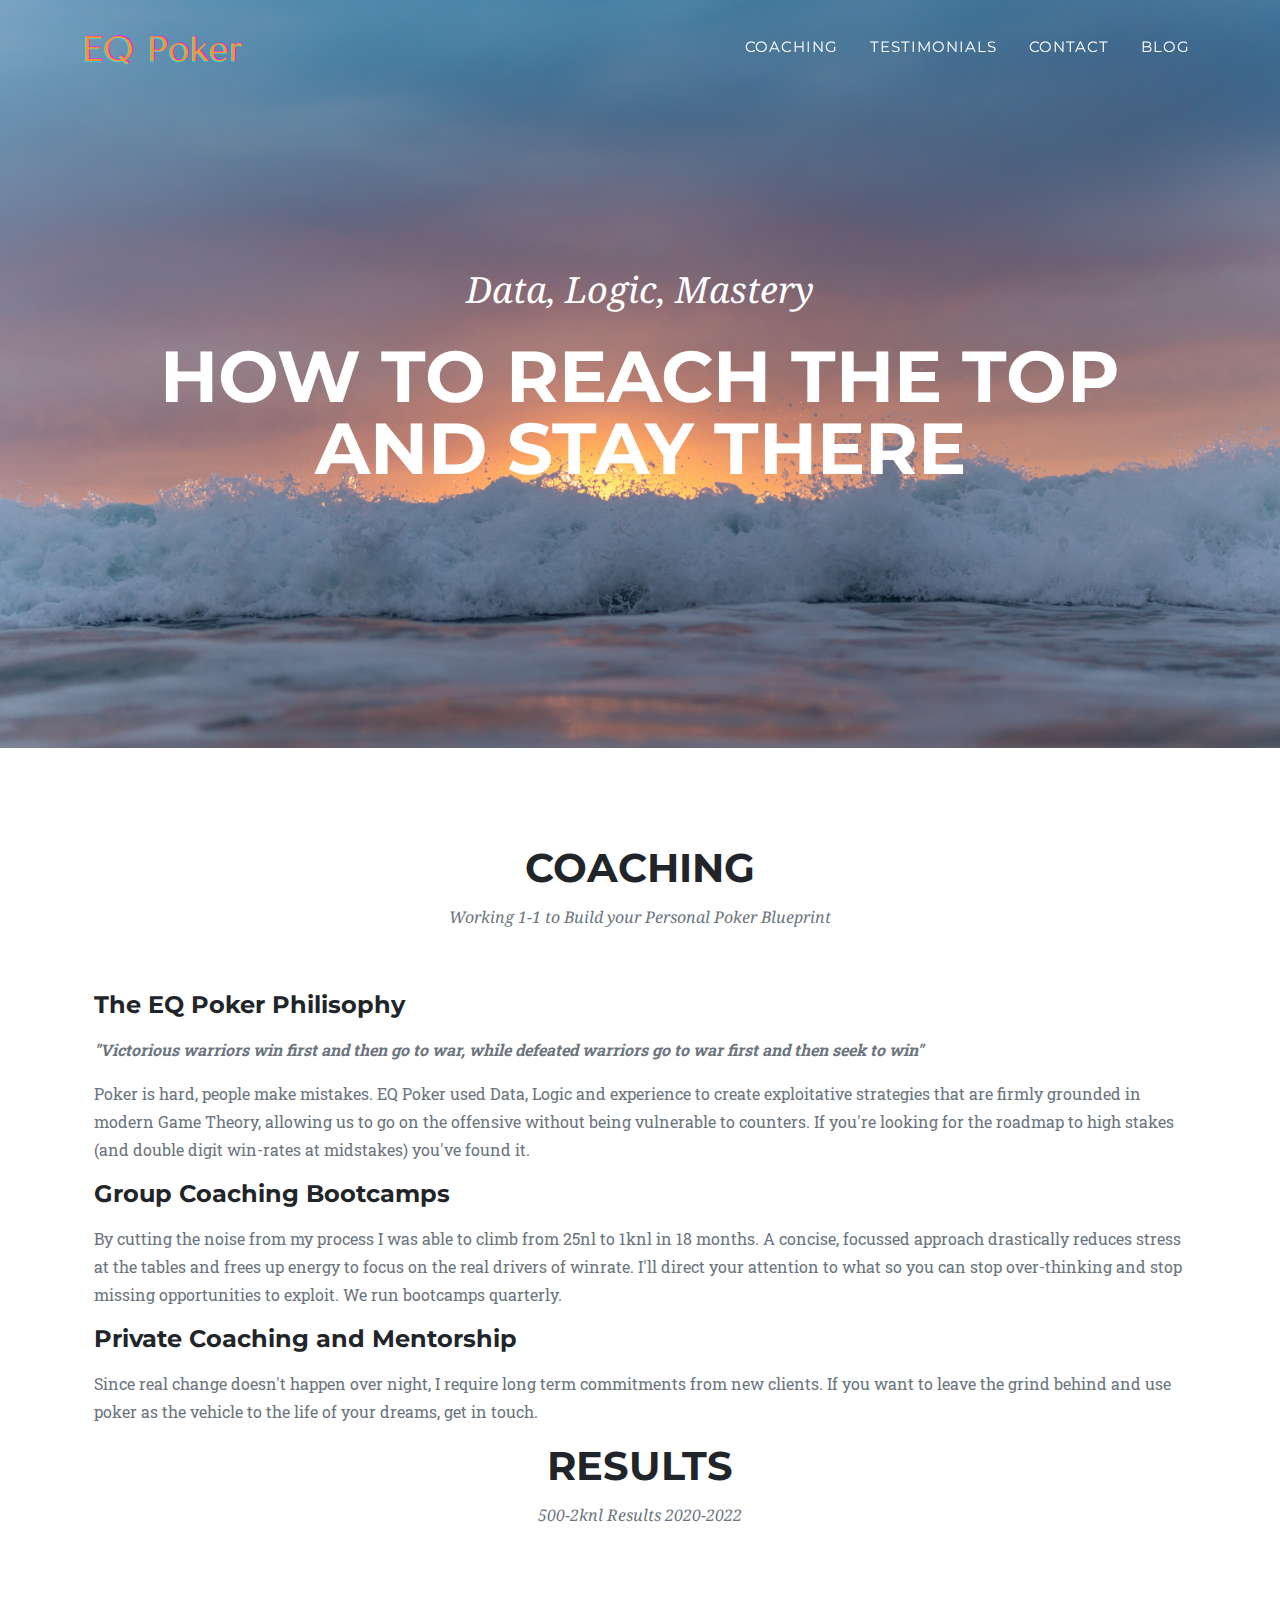
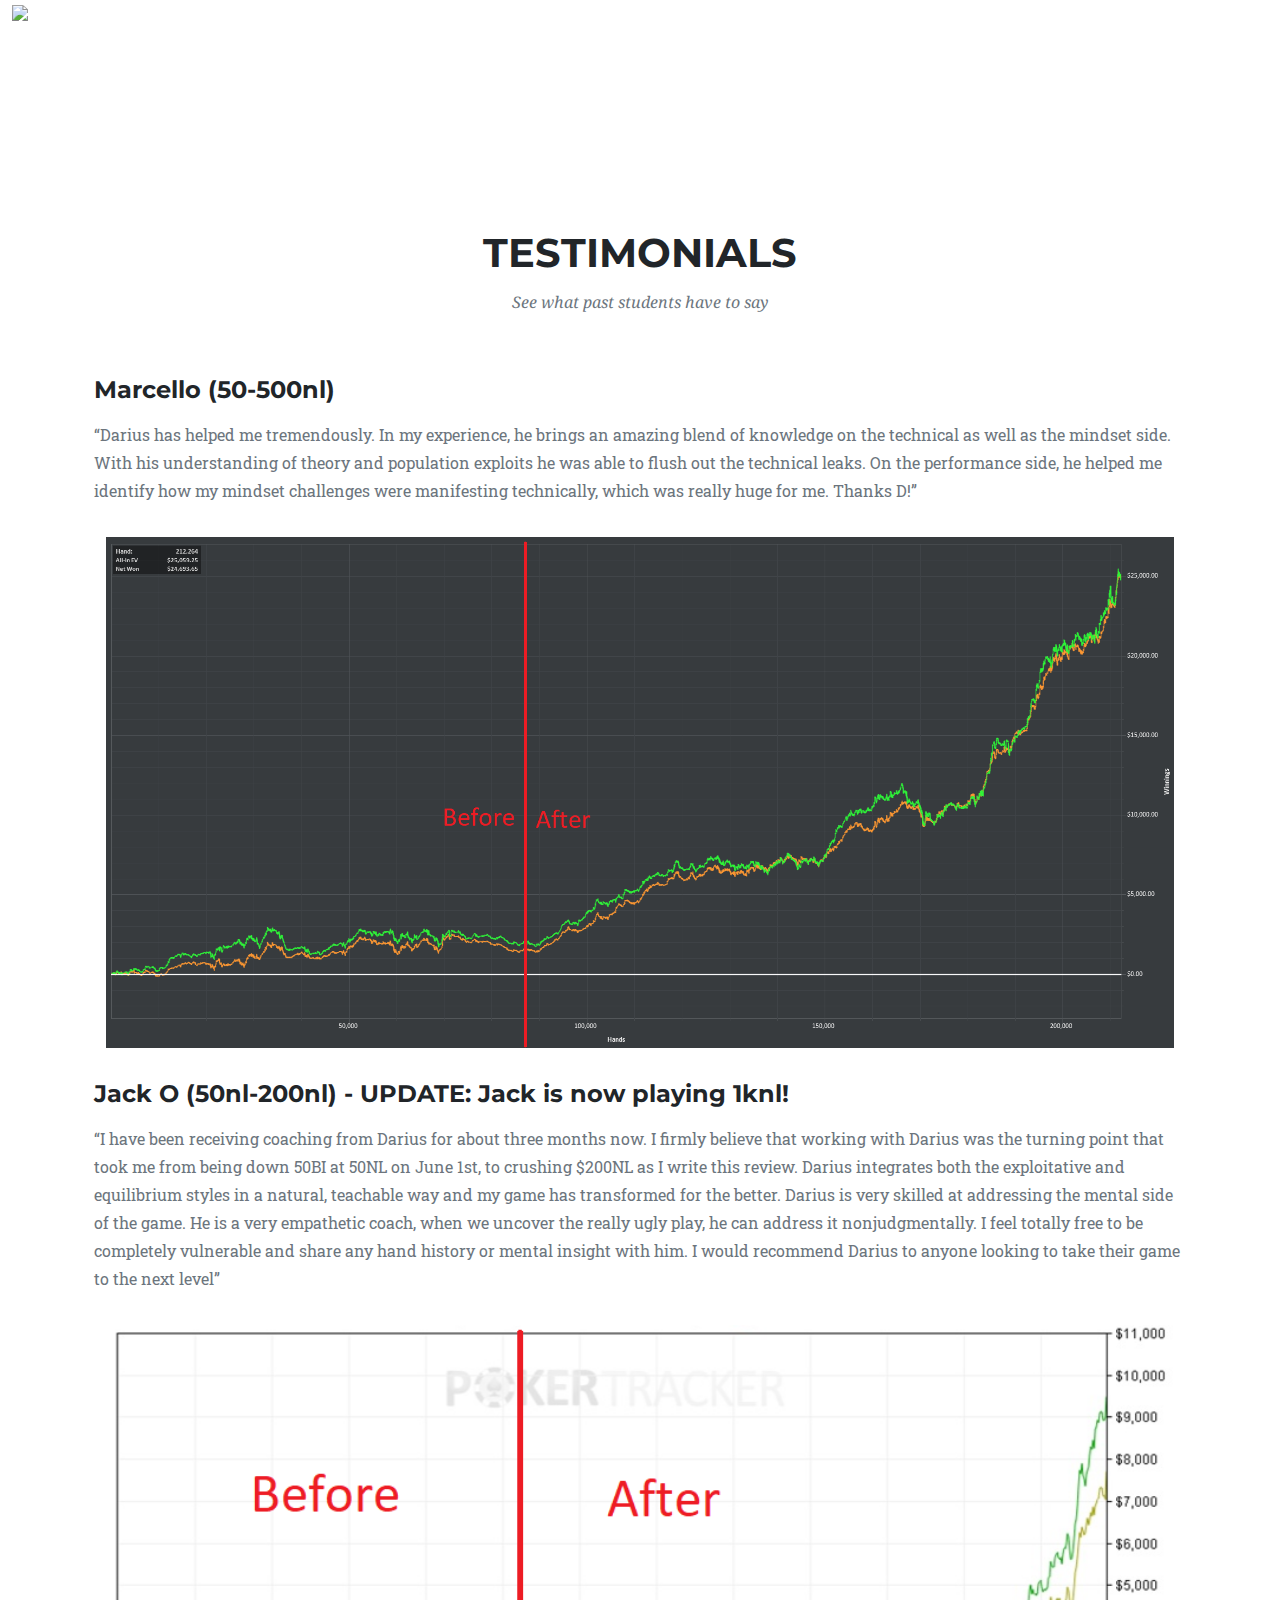
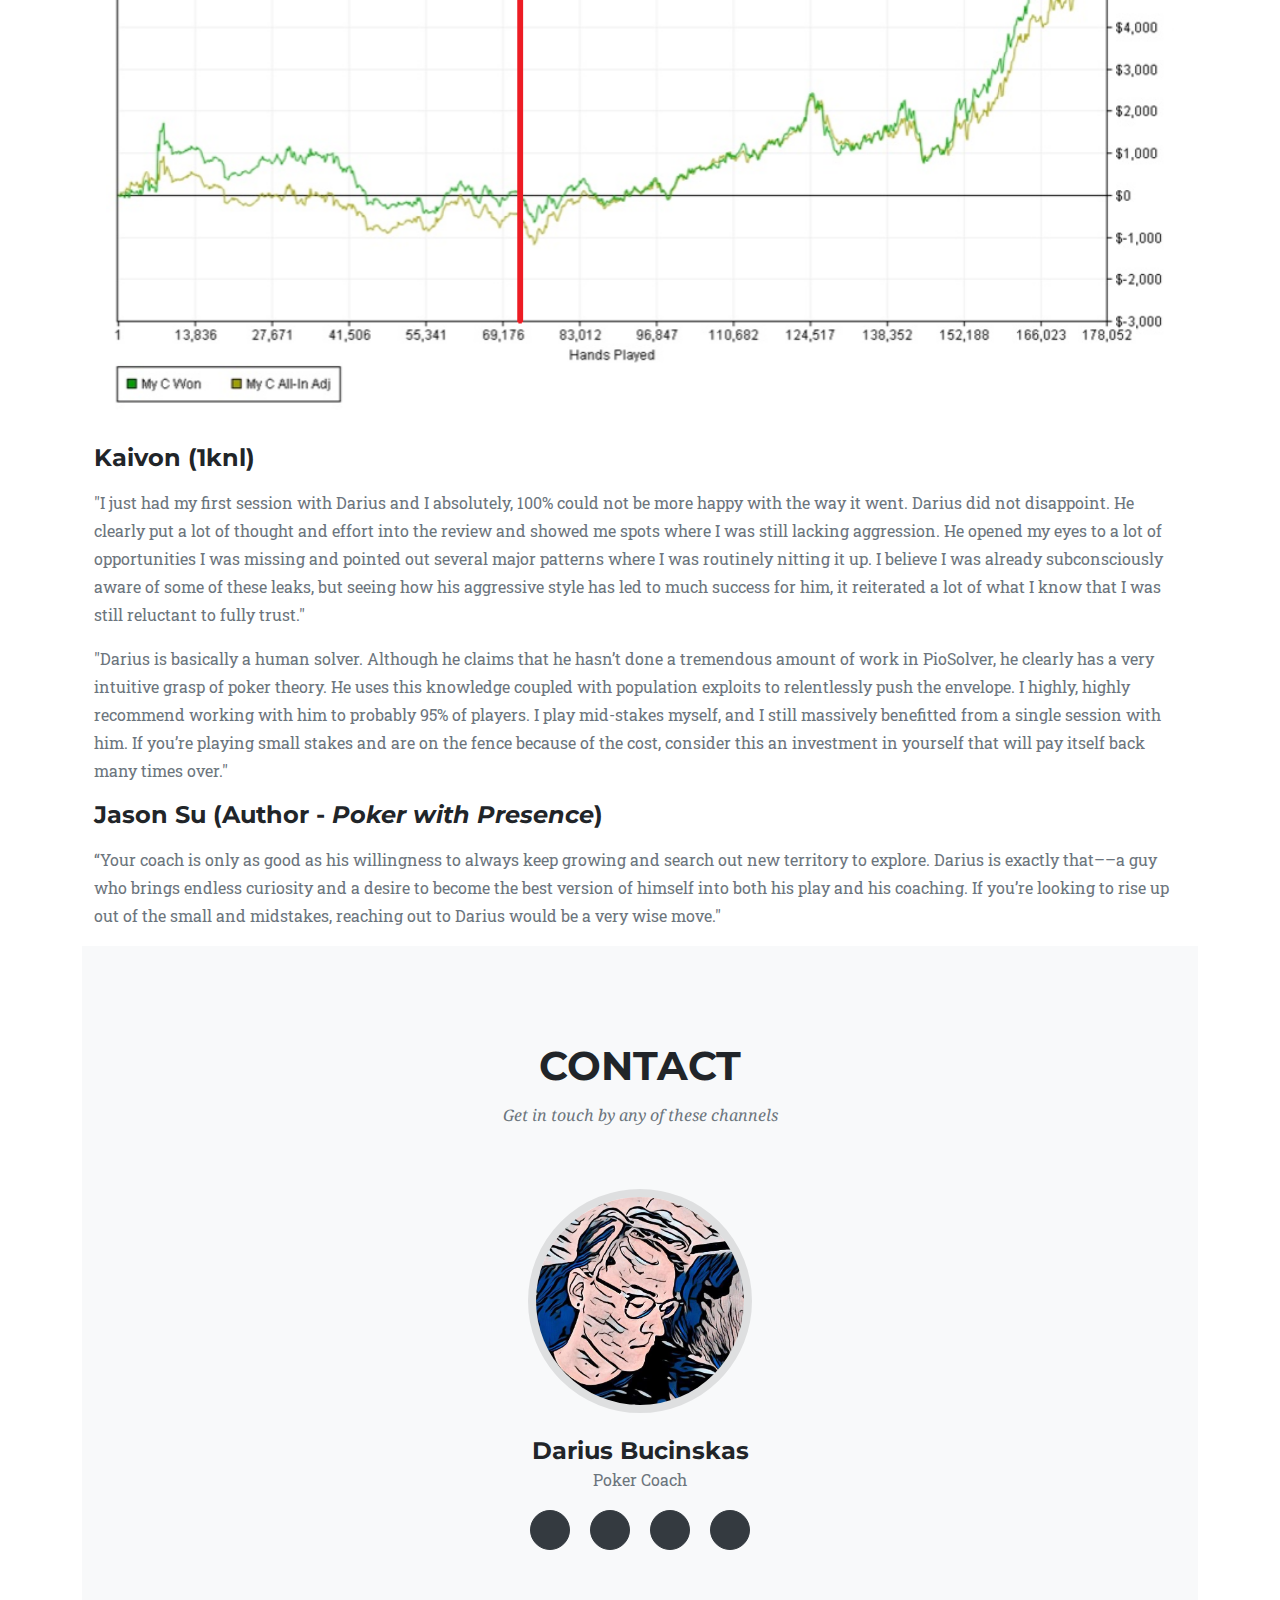
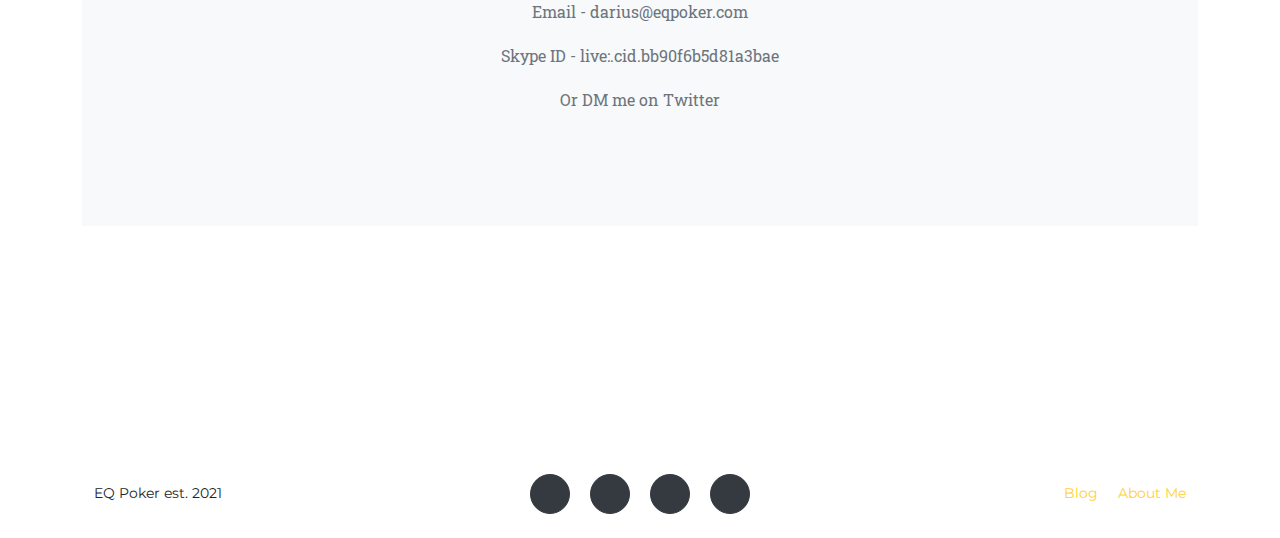
==== commit fd0b2adb: "Add files via upload" ====
--- a/index.html
+++ b/index.html
@@ -43,7 +43,7 @@
                 <div class="masthead-subheading">Data, Logic, Mastery</div>
                 
                 <div class="masthead-heading text-uppercase">How to reach the top and stay there</div>
-                <a href="https://www.picktime.com/eqpoker" class="ptbkbtn" target="_blank" style="float:none;"><img border="none" src="https://www.picktime.com/bookingPage/img/picktime-book-online.png" alt="Book an appointment with EQ Poker"/></a>
+        
 
             </div>
         </header>
@@ -60,17 +60,15 @@
                         <p class="text-muted"><i><b>"Victorious warriors win first and then go to war, while defeated warriors go to war first and then seek to win"</b></i>
                             
                         </p>
-                      <p class="text-muted">Poker is hard, people make mistakes. EQ Poker used Data, Logic and experience to create exploitative strategies that are firmly grounded in modern Game Theory, allowing us to go on the offensive without being vulnerable to counters. If you're looking for the roadmap to high stakes (and double digit win-rates at midstakes) you've come to the right place.</p>
-
-                        <h4 class="my-3">Coaching Calls</h4>
-                        <p class="text-muted">What if you had a bullet-proof B game? By cutting the noise from my though process I was able to climb from 25nl to 1knl in 18 months. A concise, focussed approach drastically reduces stress at the tables and frees up energy to focus on the real drivers of winrate. I'll direct your attention to the most imporant spots so you can stop over-thinking and stop missing opportunities.
-                        </p>
-                    </div>
-                    <div class="col-md-12">
-                        <h4 class="my-3">Database Reviews</h4>
-                        <p class="text-muted">I deep dive into your database (30k hands minimum) to uncover your biggest leaks and opportunities for growth, then walk you through everything in an extensive ~90 minute call. 
-                            You also get a highly detailed evernote document with a full technical analysis of your game, a library of key hands and comprehensive guidelines for upgrades. Everything you need to take your game to the next level. 
-                            
+                      <p class="text-muted">Poker is hard, people make mistakes. EQ Poker used Data, Logic and experience to create exploitative strategies that are firmly grounded in modern Game Theory, allowing us to go on the offensive without being vulnerable to counters. If you're looking for the roadmap to high stakes (and double digit win-rates at midstakes) you've found it.</p>
+
+                        <h4 class="my-3">Group Coaching Bootcamps</h4>
+                        <p class="text-muted">By cutting the noise from my process I was able to climb from 25nl to 1knl in 18 months. A concise, focussed approach drastically reduces stress at the tables and frees up energy to focus on the real drivers of winrate. I'll direct your attention to what so you can stop over-thinking and stop missing opportunities to exploit. We run bootcamps quarterly.
+                        </p>
+                    </div>
+                    <div class="col-md-12">
+                        <h4 class="my-3">Private Coaching and Mentorship</h4>
+                        <p class="text-muted">Since real change doesn't happen over night, I require long term commitments from new clients. If you want to leave the grind behind and use poker as the vehicle to the life of your dreams, get in touch.
                             
  
                         </p>
@@ -81,21 +79,17 @@
                
                     <div class="text-center">
                         <h2 class="section-heading text-uppercase">Results</h2>
-                        <h3 class="section-subheading text-muted">500-2knl Results 2020-2021</h3>
+                        <h3 class="section-subheading text-muted">500-2knl Results 2020-2022</h3>
                     </div>
                         </p>
                     </div> 
                 </div>
-                <img class="text-center col-md-12" src="assets/img/graph 1.png" 
+                <img class="text-center col-md-12" src="assets/img/2020-2022 graph.jfif" 
                     style="margin-bottom: 1rem; margin-top: 1rem;"/>
                 
-                    <img class="text-center col-md-12" src="assets/img/Cash Res.png" 
-                    style="margin-bottom: 1rem; margin-top: 1rem;"/>
-
-                <div class="container text-center col-md-4>">
-                    <a href="https://www.picktime.com/eqpoker" class="ptbkbtn" target="_blank" style="float:none;"><img border="none" src="https://www.picktime.com/bookingPage/img/picktime-book-online.png" alt="Book an appointment with EQ Poker"/></a>
-
-                </div> 
+                    
+
+                
         
             </div>
             <style>
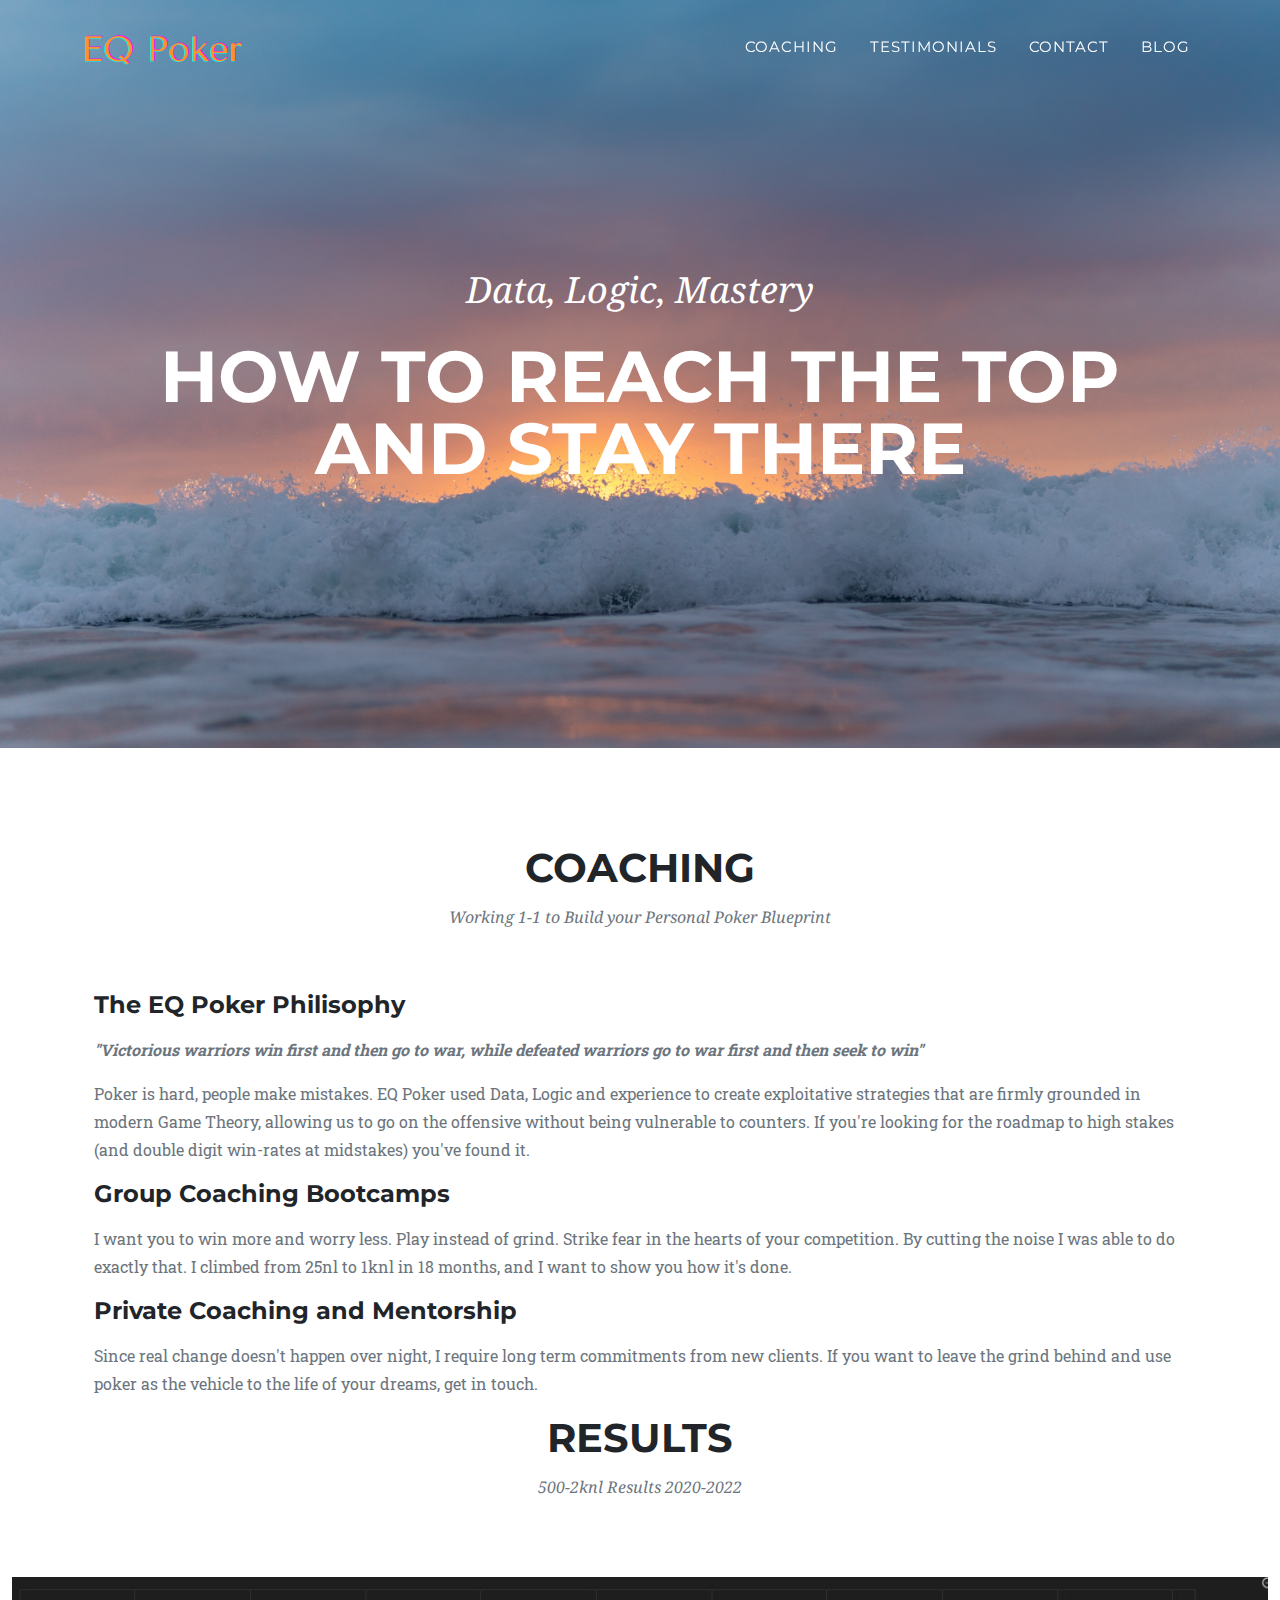
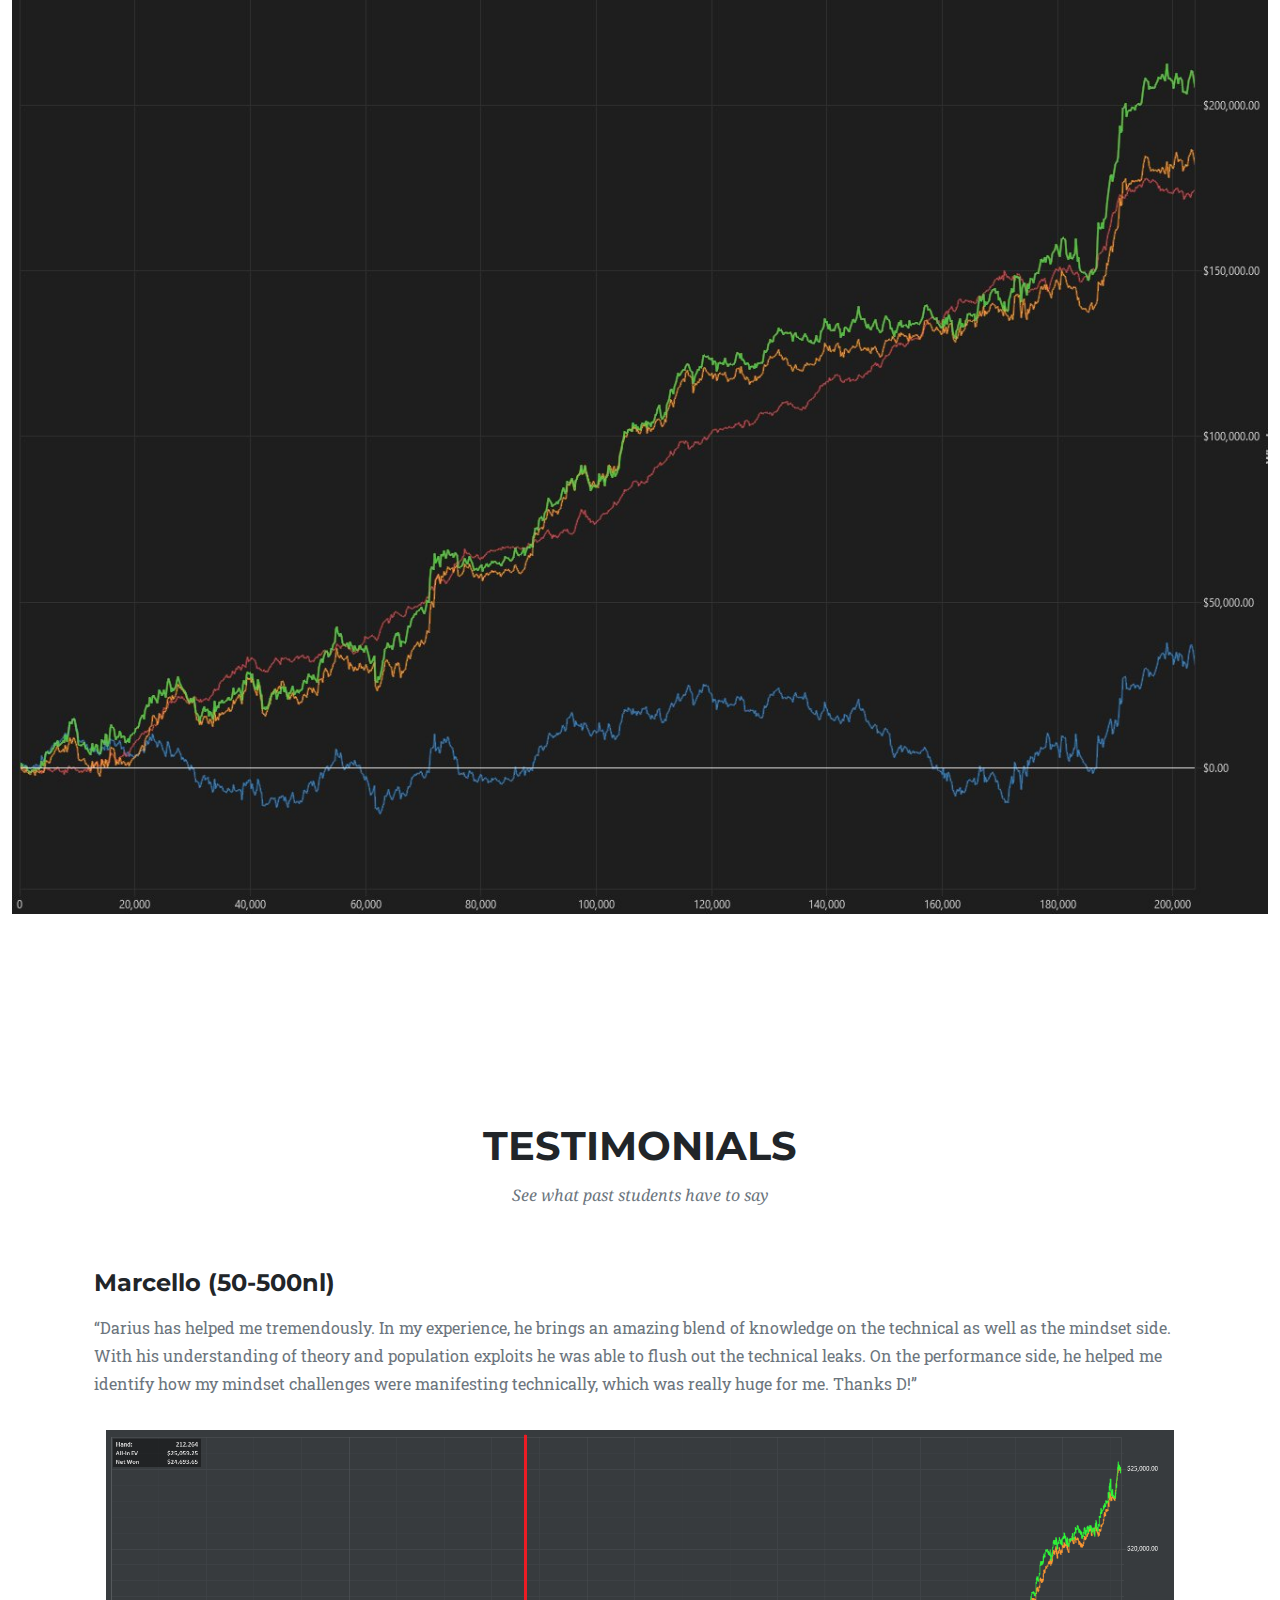
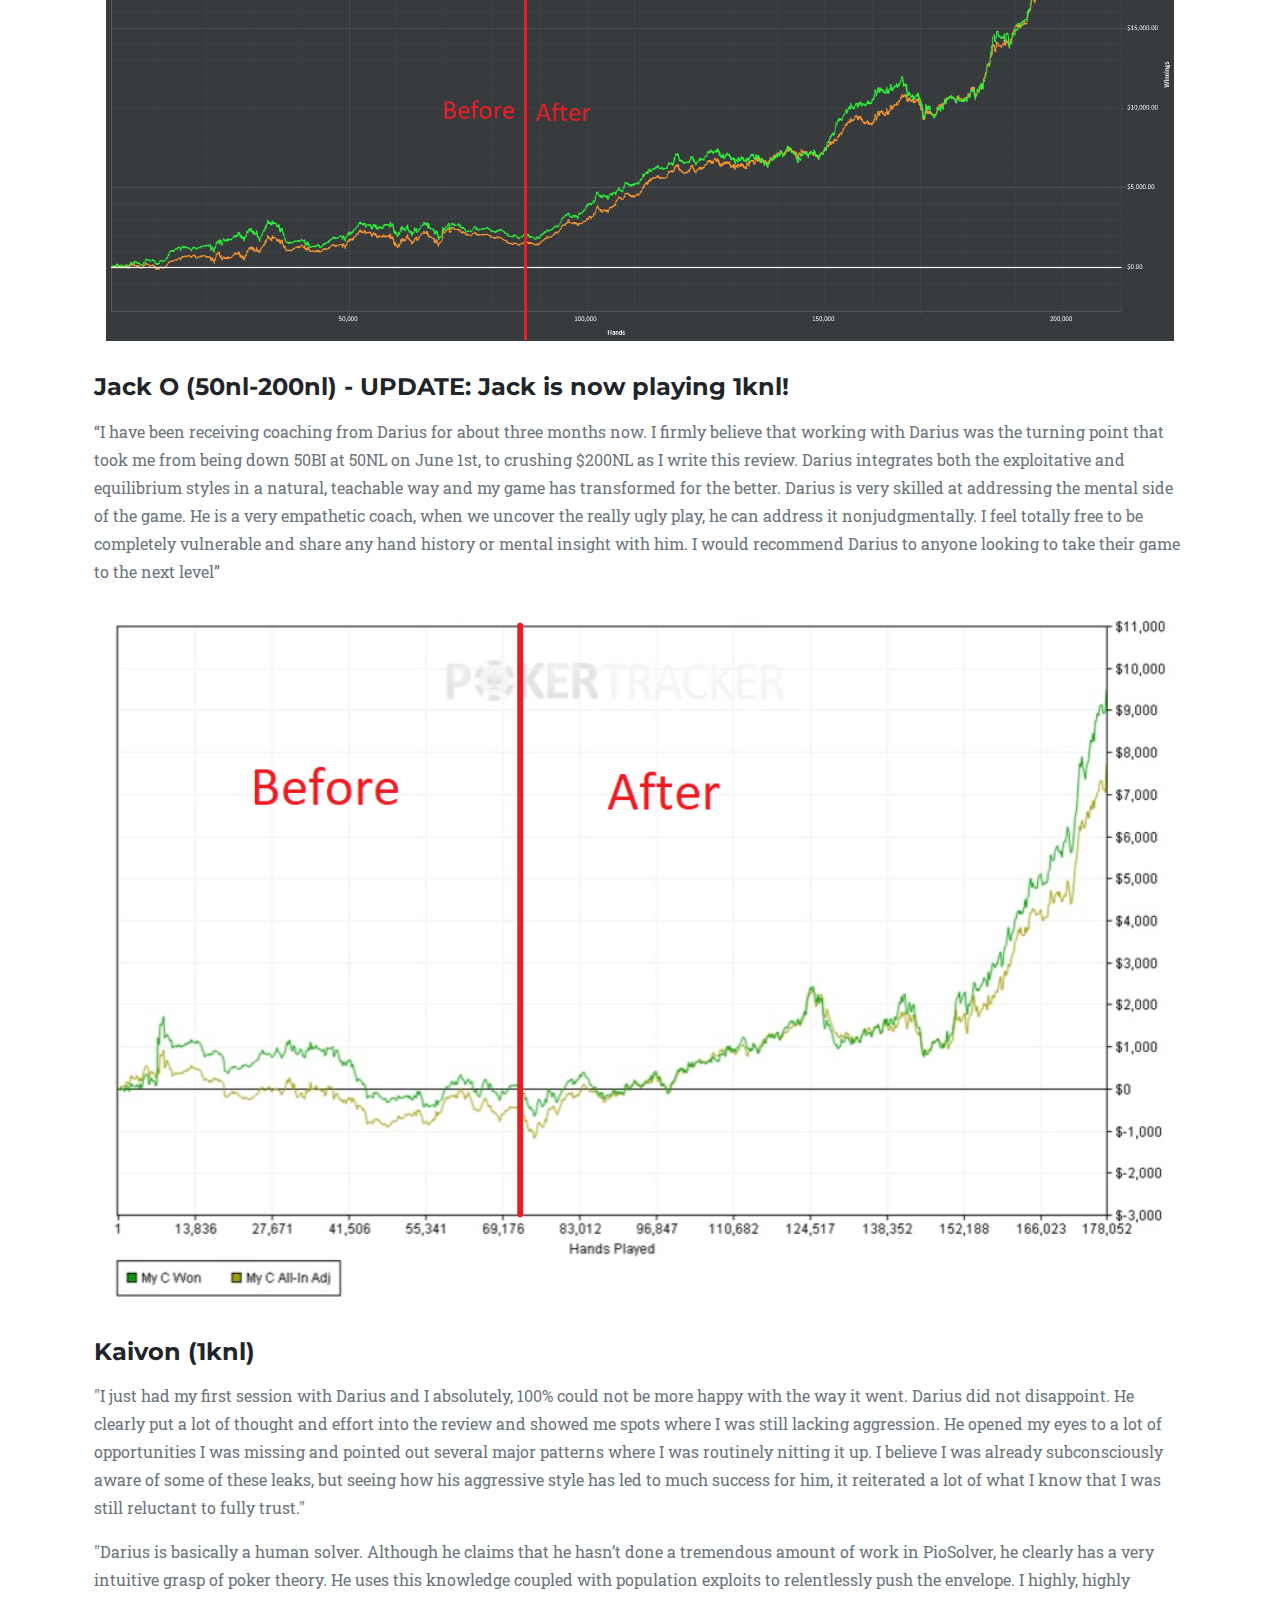
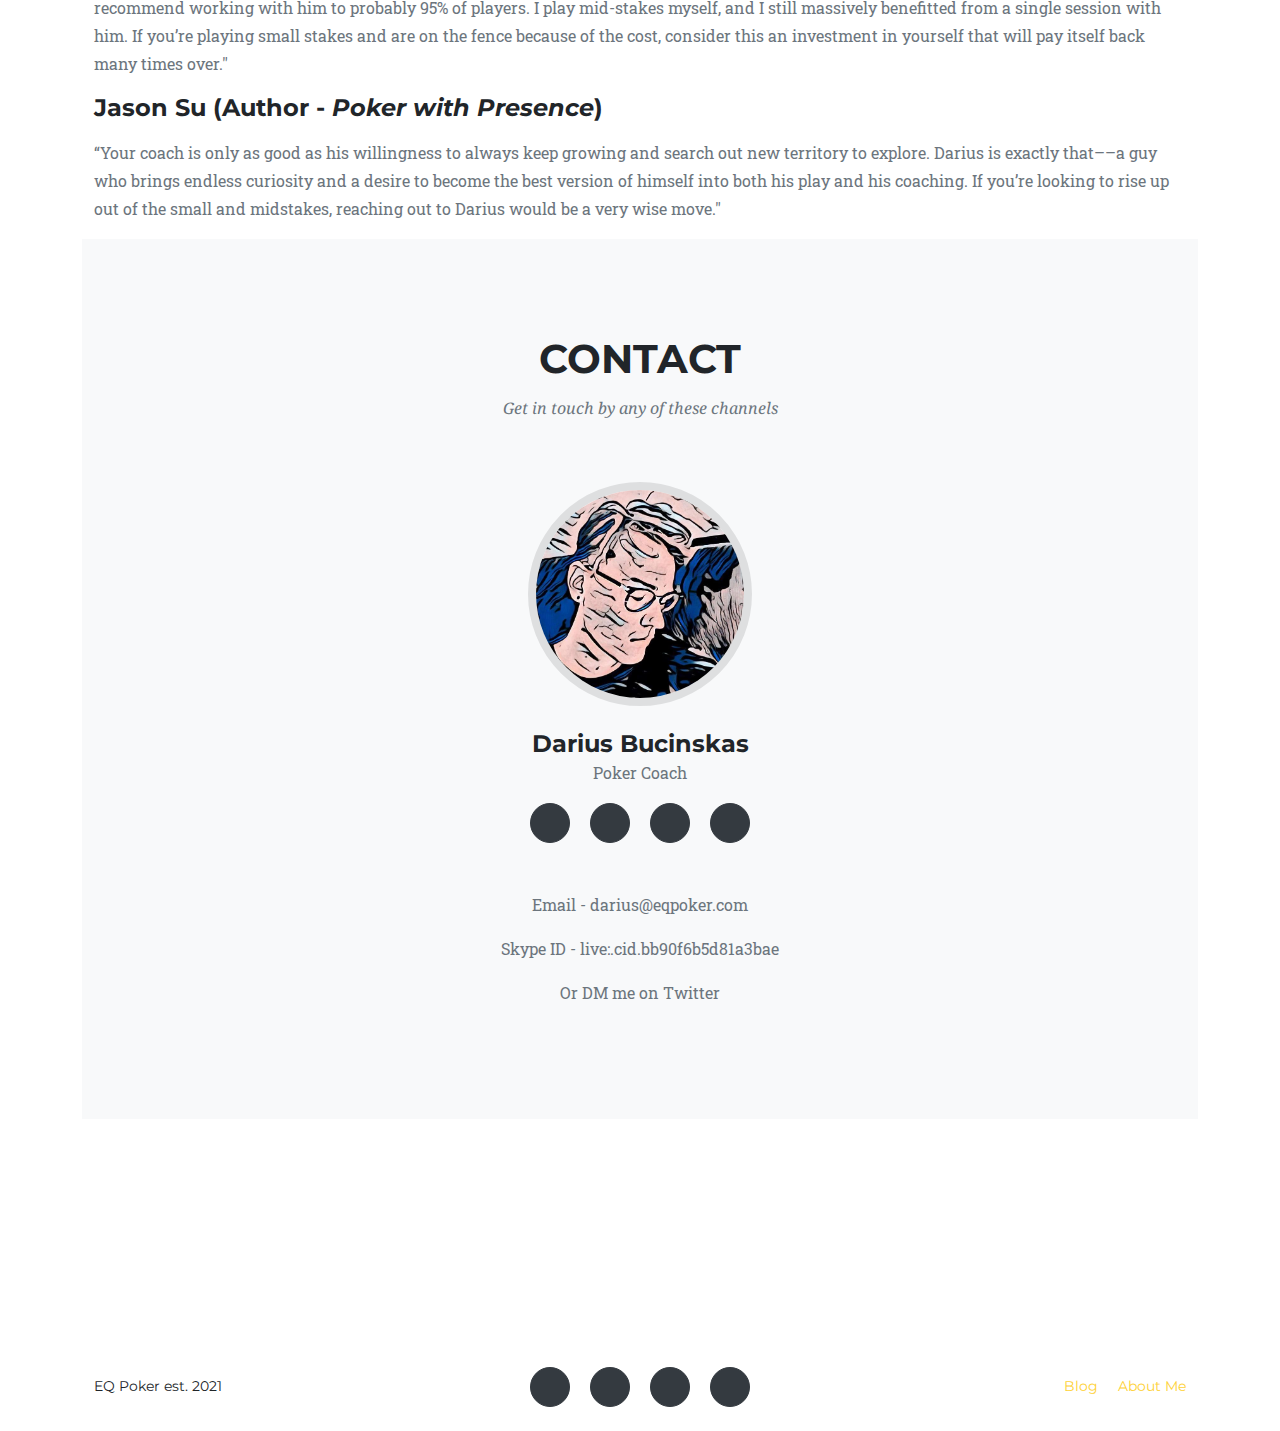
==== commit 648c80f5: "Add files via upload" ====
--- a/index.html
+++ b/index.html
@@ -63,7 +63,7 @@
                       <p class="text-muted">Poker is hard, people make mistakes. EQ Poker used Data, Logic and experience to create exploitative strategies that are firmly grounded in modern Game Theory, allowing us to go on the offensive without being vulnerable to counters. If you're looking for the roadmap to high stakes (and double digit win-rates at midstakes) you've found it.</p>
 
                         <h4 class="my-3">Group Coaching Bootcamps</h4>
-                        <p class="text-muted">By cutting the noise from my process I was able to climb from 25nl to 1knl in 18 months. A concise, focussed approach drastically reduces stress at the tables and frees up energy to focus on the real drivers of winrate. I'll direct your attention to what so you can stop over-thinking and stop missing opportunities to exploit. We run bootcamps quarterly.
+                        <p class="text-muted">I want you to win more and worry less. Play instead of grind. Strike fear in the hearts of your competition. By cutting the noise I was able to do exactly that. I climbed from 25nl to 1knl in 18 months, and I want to show you how it's done.
                         </p>
                     </div>
                     <div class="col-md-12">
